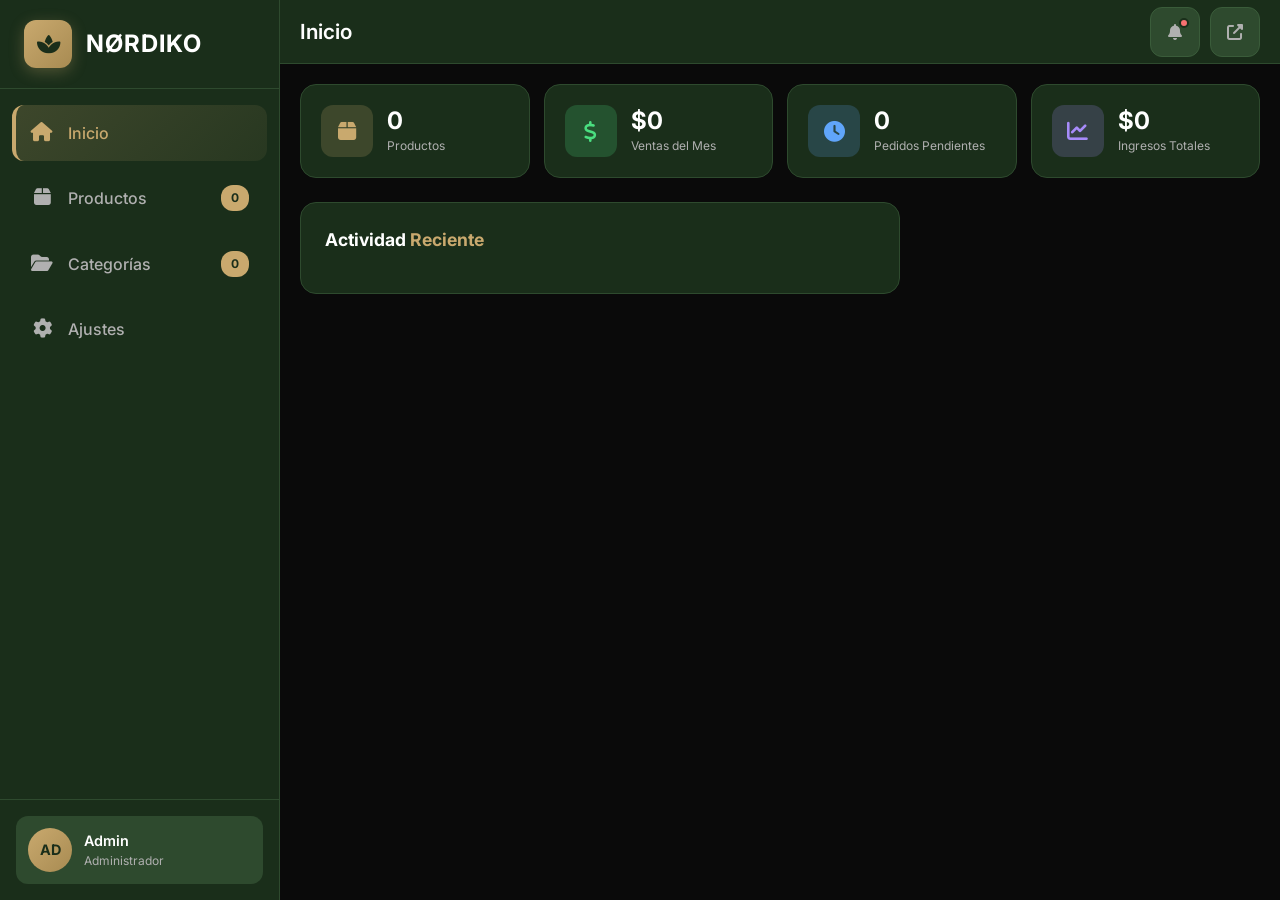
==== admin/index.html @ 91f98d6c "11 mejoras en temas: HSL inteligente, guardado automático, preview corregido, transiciones suaves" ====
<!DOCTYPE html>
<html lang="es">
<head>
    <meta charset="UTF-8">
    <meta name="viewport" content="width=device-width, initial-scale=1.0, viewport-fit=cover">
    <title>Panel de Administración | NØRDIKO</title>
    <meta name="robots" content="noindex, nofollow">
    <meta name="description" content="Panel de administración de NØRDIKO - Gestión de productos, pedidos y configuración de la tienda.">

    <!-- Font Awesome 6 -->
    <link rel="stylesheet" href="https://cdnjs.cloudflare.com/ajax/libs/font-awesome/6.5.1/css/all.min.css">

    <!-- Google Fonts: Inter (UI) -->
    <link rel="preconnect" href="https://fonts.googleapis.com">
    <link rel="preconnect" href="https://fonts.gstatic.com" crossorigin>
    <link href="https://fonts.googleapis.com/css2?family=Inter:wght@400;500;600;700;800&display=swap" rel="stylesheet">

    <style>
        /* ===== VARIABLES DE TEMA ===== */
        :root {
            --verde-oscuro: #1a2e1a;
            --verde-1: #243824;
            --verde-2: #2e4a2e;
            --verde-3: #3a5c3a;
            --dorado: #c9a96e;
            --dorado-claro: #e0c896;
            --dorado-oscuro: #a88b52;
            --negro: #0a0a0a;
            --gris-1: #1a1a1a;
            --gris-2: #2a2a2a;
            --gris-3: #3a3a3a;
            --blanco: #ffffff;
            --gris-texto: #b0b0b0;
            --gris-borde: #3a3a3a;
            --exito: #4ade80;
            --error: #f87171;
            --advertencia: #fbbf24;
            --rojo-peligro: #dc2626;
            --rojo-peligro-hover: #b91c1c;
            --sidebar-width: 280px;
            --header-height: 64px;
            --min-touch: 50px;
            --radius: 12px;
            --radius-lg: 16px;
        }

        /* ===== RESET Y BASE ===== */
        *, *::before, *::after {
            margin: 0;
            padding: 0;
            box-sizing: border-box;
        }

        html {
            scroll-behavior: smooth;
            -webkit-text-size-adjust: 100%;
        }

        body {
            font-family: 'Inter', -apple-system, BlinkMacSystemFont, sans-serif;
            background-color: var(--negro);
            color: var(--blanco);
            line-height: 1.5;
            overflow-x: hidden;
            min-height: 100vh;
            -webkit-font-smoothing: antialiased;
        }

        a {
            color: inherit;
            text-decoration: none;
        }

        button {
            cursor: pointer;
            border: none;
            outline: none;
            font-family: inherit;
            -webkit-tap-highlight-color: transparent;
        }

        input, select, textarea {
            font-family: inherit;
            outline: none;
            -webkit-tap-highlight-color: transparent;
        }

        img {
            max-width: 100%;
            display: block;
        }

        ::-webkit-scrollbar {
            width: 6px;
        }

        ::-webkit-scrollbar-track {
            background: var(--gris-1);
        }

        ::-webkit-scrollbar-thumb {
            background: var(--gris-3);
            border-radius: 3px;
        }

        /* ===== LAYOUT PRINCIPAL ===== */
        .app-container {
            display: flex;
            min-height: 100vh;
        }

        /* ===== SIDEBAR / MENÚ LATERAL ===== */
        .sidebar {
            width: var(--sidebar-width);
            background: var(--verde-oscuro);
            border-right: 1px solid var(--verde-2);
            position: fixed;
            top: 0;
            left: 0;
            height: 100vh;
            z-index: 1000;
            display: flex;
            flex-direction: column;
            transition: transform 0.3s cubic-bezier(0.4, 0, 0.2, 1);
            overflow-y: auto;
        }

        /* Logo */
        .sidebar-logo {
            padding: 20px 24px;
            border-bottom: 1px solid var(--verde-2);
            display: flex;
            align-items: center;
            gap: 14px;
            min-height: 72px;
        }

        .logo-icon {
            width: 48px;
            height: 48px;
            background: linear-gradient(135deg, var(--dorado), var(--dorado-oscuro));
            border-radius: 12px;
            display: flex;
            align-items: center;
            justify-content: center;
            flex-shrink: 0;
            box-shadow: 0 4px 15px rgba(201, 169, 110, 0.3);
        }

        .logo-icon i {
            font-size: 1.3rem;
            color: var(--verde-oscuro);
        }

        .logo-text {
            font-size: 1.5rem;
            font-weight: 700;
            color: var(--blanco);
            letter-spacing: 1px;
        }

        .logo-text span {
            color: var(--dorado);
        }

        /* Navegación */
        .sidebar-nav {
            flex: 1;
            padding: 16px 12px;
        }

        .nav-item {
            display: flex;
            align-items: center;
            gap: 14px;
            padding: 16px 18px;
            border-radius: var(--radius);
            cursor: pointer;
            transition: all 0.2s ease;
            margin-bottom: 8px;
            color: var(--gris-texto);
            font-size: 1rem;
            font-weight: 500;
            min-height: var(--min-touch);
        }

        .nav-item i {
            width: 24px;
            text-align: center;
            font-size: 1.2rem;
            transition: color 0.2s ease;
        }

        .nav-item:hover {
            background: var(--verde-2);
            color: var(--blanco);
        }

        .nav-item.active {
            background: linear-gradient(135deg, rgba(201, 169, 110, 0.2), rgba(201, 169, 110, 0.08));
            color: var(--dorado);
            border-left: 4px solid var(--dorado);
            padding-left: 14px;
        }

        .nav-item.active i {
            color: var(--dorado);
        }

        /* Badge en nav */
        .nav-badge {
            margin-left: auto;
            background: var(--dorado);
            color: var(--verde-oscuro);
            font-size: 0.75rem;
            font-weight: 700;
            padding: 4px 10px;
            border-radius: 12px;
            min-width: 24px;
            text-align: center;
        }

        /* Footer sidebar */
        .sidebar-footer {
            padding: 16px;
            border-top: 1px solid var(--verde-2);
        }

        .user-info {
            display: flex;
            align-items: center;
            gap: 12px;
            padding: 12px;
            border-radius: var(--radius);
            background: var(--verde-2);
        }

        .user-avatar {
            width: 44px;
            height: 44px;
            border-radius: 50%;
            background: linear-gradient(135deg, var(--dorado), var(--dorado-oscuro));
            display: flex;
            align-items: center;
            justify-content: center;
            font-weight: 700;
            color: var(--verde-oscuro);
            font-size: 0.9rem;
            flex-shrink: 0;
        }

        .user-name {
            font-size: 0.9rem;
            font-weight: 600;
            color: var(--blanco);
        }

        .user-role {
            font-size: 0.75rem;
            color: var(--gris-texto);
        }

        /* ===== CONTENIDO PRINCIPAL ===== */
        .main-content {
            flex: 1;
            margin-left: var(--sidebar-width);
            transition: margin-left 0.3s ease;
            min-height: 100vh;
            display: flex;
            flex-direction: column;
        }

        /* ===== HEADER SUPERIOR ===== */
        .top-header {
            background: var(--verde-oscuro);
            border-bottom: 1px solid var(--verde-2);
            padding: 0 20px;
            display: flex;
            align-items: center;
            justify-content: space-between;
            position: sticky;
            top: 0;
            z-index: 100;
            height: var(--header-height);
        }

        .header-left {
            display: flex;
            align-items: center;
            gap: 14px;
        }

        .mobile-menu-btn {
            display: none;
            background: var(--verde-2);
            border: 1px solid var(--verde-3);
            color: var(--blanco);
            width: var(--min-touch);
            height: var(--min-touch);
            border-radius: var(--radius);
            align-items: center;
            justify-content: center;
            cursor: pointer;
            transition: all 0.2s ease;
            font-size: 1.1rem;
        }

        .mobile-menu-btn:active {
            background: var(--dorado);
            color: var(--verde-oscuro);
        }

        .page-title {
            font-size: 1.3rem;
            font-weight: 600;
            color: var(--blanco);
        }

        .page-title span {
            color: var(--dorado);
        }

        .header-right {
            display: flex;
            align-items: center;
            gap: 10px;
        }

        .header-btn {
            width: var(--min-touch);
            height: var(--min-touch);
            border-radius: var(--radius);
            background: var(--verde-2);
            border: 1px solid var(--verde-3);
            color: var(--gris-texto);
            display: flex;
            align-items: center;
            justify-content: center;
            cursor: pointer;
            transition: all 0.2s ease;
            position: relative;
            font-size: 1rem;
        }

        .header-btn:active {
            background: var(--dorado);
            color: var(--verde-oscuro);
        }

        .header-btn .notification-dot {
            position: absolute;
            top: 10px;
            right: 10px;
            width: 10px;
            height: 10px;
            background: var(--error);
            border-radius: 50%;
            border: 2px solid var(--verde-oscuro);
        }

        /* ===== ÁREA DE CONTENIDO ===== */
        .content-area {
            padding: 20px;
            flex: 1;
        }

        .section-content {
            display: none;
        }

        .section-content.active {
            display: block;
            animation: fadeIn 0.3s ease;
        }

        @keyframes fadeIn {
            from { opacity: 0; transform: translateY(8px); }
            to { opacity: 1; transform: translateY(0); }
        }

        /* ===== STAT CARDS (DASHBOARD) ===== */
        .stats-grid {
            display: grid;
            grid-template-columns: repeat(auto-fit, minmax(160px, 1fr));
            gap: 14px;
            margin-bottom: 24px;
        }

        .stat-card {
            background: var(--verde-oscuro);
            border: 1px solid var(--verde-2);
            border-radius: var(--radius-lg);
            padding: 20px;
            display: flex;
            align-items: center;
            gap: 14px;
            transition: all 0.3s ease;
        }

        .stat-card:active {
            transform: scale(0.98);
        }

        .stat-icon {
            width: 52px;
            height: 52px;
            border-radius: var(--radius);
            display: flex;
            align-items: center;
            justify-content: center;
            font-size: 1.3rem;
            flex-shrink: 0;
        }

        .stat-icon.gold {
            background: rgba(201, 169, 110, 0.2);
            color: var(--dorado);
        }

        .stat-icon.green {
            background: rgba(74, 222, 128, 0.2);
            color: var(--exito);
        }

        .stat-icon.blue {
            background: rgba(96, 165, 250, 0.2);
            color: #60a5fa;
        }

        .stat-icon.purple {
            background: rgba(167, 139, 250, 0.2);
            color: #a78bfa;
        }

        .stat-info h3 {
            font-size: 1.5rem;
            font-weight: 700;
            color: var(--blanco);
            line-height: 1.2;
        }

        .stat-info p {
            font-size: 0.75rem;
            color: var(--gris-texto);
            margin-top: 2px;
        }

        /* ===== PANEL HEADER ===== */
        .panel-header {
            display: flex;
            align-items: center;
            justify-content: space-between;
            margin-bottom: 20px;
            flex-wrap: wrap;
            gap: 14px;
        }

        .panel-title {
            font-size: 1.3rem;
            font-weight: 600;
        }

        .panel-title span {
            color: var(--dorado);
        }

        .panel-subtitle {
            color: var(--gris-texto);
            font-size: 0.85rem;
            margin-top: 2px;
        }

        /* ===== BOTONES GRANDES ===== */
        .btn {
            display: inline-flex;
            align-items: center;
            justify-content: center;
            gap: 10px;
            padding: 14px 24px;
            border-radius: var(--radius);
            font-size: 1rem;
            font-weight: 600;
            transition: all 0.2s ease;
            cursor: pointer;
            border: 2px solid transparent;
            min-height: var(--min-touch);
            -webkit-tap-highlight-color: transparent;
        }

        .btn:active {
            transform: scale(0.97);
        }

        .btn-primary {
            background: linear-gradient(135deg, var(--dorado), var(--dorado-oscuro));
            color: var(--verde-oscuro);
        }

        .btn-primary:active {
            box-shadow: 0 4px 15px rgba(201, 169, 110, 0.4);
        }

        .btn-secondary {
            background: var(--verde-2);
            color: var(--blanco);
            border-color: var(--verde-3);
        }

        .btn-secondary:active {
            background: var(--verde-3);
        }

        .btn-danger {
            background: var(--rojo-peligro);
            color: var(--blanco);
        }

        .btn-danger:active {
            background: var(--rojo-peligro-hover);
        }

        .btn-outline {
            background: transparent;
            color: var(--dorado);
            border-color: var(--dorado);
        }

        .btn-outline:active {
            background: rgba(201, 169, 110, 0.1);
        }

        .btn-lg {
            padding: 16px 28px;
            font-size: 1.1rem;
            min-height: 56px;
        }

        .btn-block {
            width: 100%;
        }

        .btn-sm {
            padding: 10px 16px;
            font-size: 0.85rem;
            min-height: 40px;
        }

        /* ===== BUSCADOR ===== */
        .search-box {
            position: relative;
            margin-bottom: 16px;
        }

        .search-box i {
            position: absolute;
            left: 16px;
            top: 50%;
            transform: translateY(-50%);
            color: var(--gris-texto);
            font-size: 1rem;
        }

        .search-box input {
            width: 100%;
            padding: 14px 16px 14px 48px;
            background: var(--verde-oscuro);
            border: 2px solid var(--verde-2);
            border-radius: var(--radius);
            color: var(--blanco);
            font-size: 1rem;
            transition: all 0.2s ease;
            min-height: var(--min-touch);
        }

        .search-box input::placeholder {
            color: var(--gris-texto);
        }

        .search-box input:focus {
            border-color: var(--dorado);
            box-shadow: 0 0 0 3px rgba(201, 169, 110, 0.15);
        }

        /* ===== LISTA DE PRODUCTOS (VERTICAL) ===== */
        .productos-lista {
            display: flex;
            flex-direction: column;
            gap: 14px;
        }

        .producto-card {
            background: var(--verde-oscuro);
            border: 1px solid var(--verde-2);
            border-radius: var(--radius-lg);
            padding: 16px;
            display: flex;
            gap: 14px;
            align-items: center;
            transition: all 0.2s ease;
            cursor: pointer;
        }

        .producto-card:active {
            transform: scale(0.98);
            border-color: var(--dorado);
        }

        .producto-foto {
            width: 80px;
            height: 80px;
            border-radius: var(--radius);
            background: var(--verde-2);
            display: flex;
            align-items: center;
            justify-content: center;
            font-size: 2rem;
            flex-shrink: 0;
            overflow: hidden;
        }

        .producto-foto img {
            width: 100%;
            height: 100%;
            object-fit: cover;
        }

        .producto-info {
            flex: 1;
            min-width: 0;
        }

        .producto-nombre {
            font-weight: 600;
            color: var(--blanco);
            font-size: 1rem;
            white-space: nowrap;
            overflow: hidden;
            text-overflow: ellipsis;
        }

        .producto-categoria {
            font-size: 0.8rem;
            color: var(--gris-texto);
            margin-top: 2px;
        }

        .producto-precio {
            font-weight: 700;
            color: var(--dorado);
            font-size: 1.1rem;
            margin-top: 4px;
        }

        .producto-precio-anterior {
            text-decoration: line-through;
            color: var(--gris-texto);
            font-size: 0.8rem;
            margin-left: 6px;
        }

        .producto-acciones {
            display: flex;
            flex-direction: column;
            gap: 8px;
        }

        .producto-btn {
            width: var(--min-touch);
            height: var(--min-touch);
            border-radius: var(--radius);
            display: flex;
            align-items: center;
            justify-content: center;
            cursor: pointer;
            transition: all 0.2s ease;
            font-size: 1rem;
            border: none;
        }

        .producto-btn.edit {
            background: rgba(96, 165, 250, 0.15);
            color: #60a5fa;
        }

        .producto-btn.edit:active {
            background: #60a5fa;
            color: var(--verde-oscuro);
        }

        .producto-btn.delete {
            background: rgba(248, 113, 113, 0.15);
            color: var(--error);
        }

        .producto-btn.delete:active {
            background: var(--error);
            color: var(--blanco);
        }

        /* ===== LISTA DE PEDIDOS ===== */
        .pedidos-lista {
            display: flex;
            flex-direction: column;
            gap: 12px;
        }

        .pedido-card {
            background: var(--verde-oscuro);
            border: 1px solid var(--verde-2);
            border-radius: var(--radius-lg);
            padding: 16px;
            display: flex;
            align-items: center;
            gap: 14px;
        }

        .pedido-icono {
            width: 52px;
            height: 52px;
            border-radius: var(--radius);
            background: rgba(201, 169, 110, 0.15);
            color: var(--dorado);
            display: flex;
            align-items: center;
            justify-content: center;
            font-size: 1.3rem;
            flex-shrink: 0;
        }

        .pedido-info {
            flex: 1;
            min-width: 0;
        }

        .pedido-numero {
            font-weight: 600;
            color: var(--blanco);
            font-size: 1rem;
        }

        .pedido-cliente {
            font-size: 0.85rem;
            color: var(--gris-texto);
            margin-top: 2px;
        }

        .pedido-fecha {
            font-size: 0.75rem;
            color: var(--gris-texto);
            margin-top: 2px;
        }

        .pedido-total {
            font-weight: 700;
            color: var(--dorado);
            font-size: 1.1rem;
        }

        .pedido-estado {
            display: inline-flex;
            align-items: center;
            gap: 6px;
            padding: 6px 12px;
            border-radius: 20px;
            font-size: 0.75rem;
            font-weight: 600;
            margin-top: 6px;
        }

        .pedido-estado::before {
            content: '';
            width: 8px;
            height: 8px;
            border-radius: 50%;
            background: currentColor;
        }

        .estado-completado {
            background: rgba(74, 222, 128, 0.15);
            color: var(--exito);
        }

        .estado-pendiente {
            background: rgba(251, 191, 36, 0.15);
            color: var(--advertencia);
        }

        .estado-enviado {
            background: rgba(96, 165, 250, 0.15);
            color: #60a5fa;
        }

        .estado-cancelado {
            background: rgba(248, 113, 113, 0.15);
            color: var(--error);
        }

        /* ===== MODAL ===== */
        .modal-overlay {
            position: fixed;
            top: 0;
            left: 0;
            width: 100%;
            height: 100%;
            background: rgba(0, 0, 0, 0.8);
            backdrop-filter: blur(4px);
            z-index: 2000;
            display: flex;
            align-items: flex-end;
            justify-content: center;
            opacity: 0;
            visibility: hidden;
            transition: all 0.3s ease;
        }

        .modal-overlay.active {
            opacity: 1;
            visibility: visible;
        }

        .modal {
            background: var(--verde-oscuro);
            border: 1px solid var(--verde-2);
            border-radius: var(--radius-lg) var(--radius-lg) 0 0;
            width: 100%;
            max-width: 600px;
            max-height: 90vh;
            overflow-y: auto;
            transform: translateY(100%);
            transition: all 0.3s cubic-bezier(0.4, 0, 0.2, 1);
            box-shadow: 0 -10px 40px rgba(0, 0, 0, 0.5);
        }

        .modal-overlay.active .modal {
            transform: translateY(0);
        }

        .modal-header {
            display: flex;
            align-items: center;
            justify-content: space-between;
            padding: 20px 20px 0;
            position: sticky;
            top: 0;
            background: var(--verde-oscuro);
            z-index: 10;
        }

        .modal-title {
            font-size: 1.2rem;
            font-weight: 600;
        }

        .modal-title span {
            color: var(--dorado);
        }

        .modal-close {
            width: var(--min-touch);
            height: var(--min-touch);
            border-radius: var(--radius);
            background: var(--verde-2);
            border: 1px solid var(--verde-3);
            color: var(--gris-texto);
            display: flex;
            align-items: center;
            justify-content: center;
            cursor: pointer;
            transition: all 0.2s ease;
            font-size: 1rem;
        }

        .modal-close:active {
            background: var(--error);
            color: var(--blanco);
        }

        .modal-body {
            padding: 20px;
        }

        /* ===== FORMULARIOS ===== */
        .form-group {
            display: flex;
            flex-direction: column;
            gap: 8px;
            margin-bottom: 18px;
        }

        .form-label {
            font-size: 0.9rem;
            font-weight: 600;
            color: var(--blanco);
        }

        .form-label .required {
            color: var(--error);
        }

        .form-input,
        .form-select,
        .form-textarea {
            padding: 14px 16px;
            background: var(--verde-2);
            border: 2px solid var(--verde-3);
            border-radius: var(--radius);
            color: var(--blanco);
            font-size: 1rem;
            transition: all 0.2s ease;
            width: 100%;
            min-height: var(--min-touch);
        }

        .form-input:focus,
        .form-select:focus,
        .form-textarea:focus {
            border-color: var(--dorado);
            box-shadow: 0 0 0 3px rgba(201, 169, 110, 0.15);
        }

        .form-input::placeholder,
        .form-textarea::placeholder {
            color: var(--gris-texto);
        }

        .form-textarea {
            resize: vertical;
            min-height: 100px;
        }

        .form-select {
            cursor: pointer;
            appearance: none;
            background-image: url("data:image/svg+xml,%3Csvg xmlns='http://www.w3.org/2000/svg' width='16' height='16' viewBox='0 0 16 16'%3E%3Cpath fill='%23b0b0b0' d='M8 11L3 6h10z'/%3E%3C/svg%3E");
            background-repeat: no-repeat;
            background-position: right 16px center;
            padding-right: 48px;
        }

        .form-select option {
            background: var(--verde-oscuro);
            color: var(--blanco);
        }

        .form-hint {
            font-size: 0.8rem;
            color: var(--gris-texto);
        }

        .modal-footer {
            display: flex;
            flex-direction: column;
            gap: 10px;
            padding: 0 20px 20px;
        }

        /* ===== TOAST NOTIFICATIONS ===== */
        .toast-container {
            position: fixed;
            top: 80px;
            left: 16px;
            right: 16px;
            z-index: 3000;
            display: flex;
            flex-direction: column;
            gap: 10px;
            pointer-events: none;
        }

        .toast {
            background: var(--verde-oscuro);
            border: 1px solid var(--verde-2);
            border-left: 4px solid var(--dorado);
            border-radius: var(--radius);
            padding: 14px 16px;
            display: flex;
            align-items: center;
            gap: 12px;
            box-shadow: 0 10px 40px rgba(0, 0, 0, 0.5);
            transform: translateX(-120%);
            transition: transform 0.4s cubic-bezier(0.4, 0, 0.2, 1);
            pointer-events: auto;
        }

        .toast.show {
            transform: translateX(0);
        }

        .toast.success {
            border-left-color: var(--exito);
        }

        .toast.success .toast-icon {
            color: var(--exito);
        }

        .toast.error {
            border-left-color: var(--error);
        }

        .toast.error .toast-icon {
            color: var(--error);
        }

        .toast-icon {
            font-size: 1.2rem;
            color: var(--dorado);
            flex-shrink: 0;
        }

        .toast-message {
            font-size: 0.9rem;
            color: var(--blanco);
            font-weight: 500;
        }

        /* ===== CONFIRMACIÓN DE ELIMINACIÓN ===== */
        .confirm-overlay {
            position: fixed;
            top: 0;
            left: 0;
            width: 100%;
            height: 100%;
            background: rgba(0, 0, 0, 0.85);
            backdrop-filter: blur(4px);
            z-index: 2500;
            display: flex;
            align-items: center;
            justify-content: center;
            opacity: 0;
            visibility: hidden;
            transition: all 0.3s ease;
            padding: 20px;
        }

        .confirm-overlay.active {
            opacity: 1;
            visibility: visible;
        }

        .confirm-dialog {
            background: var(--verde-oscuro);
            border: 1px solid var(--verde-2);
            border-radius: var(--radius-lg);
            padding: 28px 24px;
            width: 100%;
            max-width: 360px;
            text-align: center;
            transform: scale(0.9);
            transition: all 0.3s cubic-bezier(0.4, 0, 0.2, 1);
        }

        .confirm-overlay.active .confirm-dialog {
            transform: scale(1);
        }

        .confirm-icon {
            width: 72px;
            height: 72px;
            border-radius: 50%;
            background: rgba(248, 113, 113, 0.15);
            color: var(--error);
            display: flex;
            align-items: center;
            justify-content: center;
            font-size: 2rem;
            margin: 0 auto 20px;
        }

        .confirm-title {
            font-size: 1.2rem;
            font-weight: 700;
            color: var(--blanco);
            margin-bottom: 8px;
        }

        .confirm-message {
            font-size: 0.95rem;
            color: var(--gris-texto);
            margin-bottom: 24px;
            line-height: 1.5;
        }

        .confirm-actions {
            display: flex;
            flex-direction: column;
            gap: 10px;
        }

        /* ===== CONFIGURACIÓN ===== */
        .settings-card {
            background: var(--verde-oscuro);
            border: 1px solid var(--verde-2);
            border-radius: var(--radius-lg);
            padding: 24px;
            max-width: 600px;
        }

        /* ===== EMPTY STATE ===== */
        .empty-state {
            text-align: center;
            padding: 60px 20px;
            color: var(--gris-texto);
        }

        .empty-state i {
            font-size: 3.5rem;
            margin-bottom: 16px;
            opacity: 0.4;
        }

        .empty-state p {
            font-size: 1rem;
        }

        /* ===== OVERLAY MOBILE ===== */
        .sidebar-overlay {
            display: none;
            position: fixed;
            top: 0;
            left: 0;
            width: 100%;
            height: 100%;
            background: rgba(0, 0, 0, 0.7);
            z-index: 999;
            opacity: 0;
            transition: opacity 0.3s ease;
        }

        .sidebar-overlay.active {
            opacity: 1;
        }

        /* ===== RESPONSIVE: MÓVIL ===== */
        @media (max-width: 768px) {
            .sidebar {
                transform: translateX(-100%);
                width: var(--sidebar-width) !important;
            }

            .sidebar.mobile-open {
                transform: translateX(0);
            }

            .sidebar-overlay {
                display: block;
                pointer-events: none;
            }

            .sidebar-overlay.active {
                pointer-events: auto;
            }

            .main-content {
                margin-left: 0 !important;
            }

            .mobile-menu-btn {
                display: flex;
            }

            .top-header {
                padding: 0 16px;
            }

            .content-area {
                padding: 16px;
            }

            .page-title {
                font-size: 1.1rem;
            }

            .stats-grid {
                grid-template-columns: 1fr 1fr;
                gap: 10px;
            }

            .stat-card {
                padding: 14px;
            }

            .stat-icon {
                width: 44px;
                height: 44px;
                font-size: 1.1rem;
            }

            .stat-info h3 {
                font-size: 1.2rem;
            }

            .panel-header {
                flex-direction: column;
                align-items: stretch;
            }

            .panel-header .btn {
                width: 100%;
            }

            .producto-card {
                flex-wrap: wrap;
            }

            .producto-acciones {
                flex-direction: row;
                width: 100%;
                justify-content: flex-end;
            }

            .toast-container {
                left: 12px;
                right: 12px;
            }
        }

        @media (max-width: 480px) {
            .stats-grid {
                grid-template-columns: 1fr;
            }

            .header-right .header-btn:not(:last-child) {
                display: none;
            }

            .producto-foto {
                width: 64px;
                height: 64px;
                font-size: 1.5rem;
            }
        }

        /* ===== ANIMACIONES ===== */
        @keyframes pulse {
            0%, 100% { transform: scale(1); }
            50% { transform: scale(1.05); }
        }

        .pulse {
            animation: pulse 0.3s ease;
        }

        /* ===== UTILIDADES ===== */
        .text-center { text-align: center; }
        .mt-1 { margin-top: 8px; }
        .mt-2 { margin-top: 16px; }
        .mt-3 { margin-top: 24px; }
        .mb-1 { margin-bottom: 8px; }
        .mb-2 { margin-bottom: 16px; }
        .mb-3 { margin-bottom: 24px; }

        /* ===== ZONA DE FOTO ===== */
        .foto-upload-zone {
            display: flex;
            flex-direction: column;
            align-items: center;
            gap: 12px;
            padding: 20px;
            background: var(--verde-2);
            border: 2px dashed var(--verde-3);
            border-radius: var(--radius);
            cursor: pointer;
            transition: all 0.2s ease;
            text-align: center;
        }

        .foto-upload-zone:active {
            border-color: var(--dorado);
            background: rgba(201, 169, 110, 0.1);
        }

        .foto-upload-zone i {
            font-size: 2.5rem;
            color: var(--dorado);
        }

        .foto-upload-zone p {
            font-size: 0.9rem;
            color: var(--gris-texto);
        }

        .foto-preview-container {
            position: relative;
            width: 120px;
            height: 120px;
            margin: 0 auto;
        }

        .foto-preview {
            width: 120px;
            height: 120px;
            border-radius: var(--radius);
            object-fit: cover;
            border: 3px solid var(--dorado);
        }

        .foto-remove-btn {
            position: absolute;
            top: -10px;
            right: -10px;
            width: 32px;
            height: 32px;
            border-radius: 50%;
            background: var(--error);
            color: var(--blanco);
            display: flex;
            align-items: center;
            justify-content: center;
            cursor: pointer;
            font-size: 0.9rem;
            border: 2px solid var(--verde-oscuro);
        }

        .foto-remove-btn:active {
            background: var(--rojo-peligro-hover);
        }

        /* ===== SISTEMA DE TEMAS ===== */
        .temas-section {
            margin-top: 24px;
        }

        .temas-grid {
            display: grid;
            grid-template-columns: repeat(auto-fill, minmax(140px, 1fr));
            gap: 12px;
            margin-bottom: 20px;
        }

        .tema-card {
            position: relative;
            border-radius: var(--radius-lg);
            padding: 16px 12px;
            cursor: pointer;
            transition: all 0.25s ease;
            border: 3px solid transparent;
            text-align: center;
            min-height: 120px;
            display: flex;
            flex-direction: column;
            align-items: center;
            justify-content: center;
            gap: 8px;
        }

        .tema-card:hover {
            transform: translateY(-3px);
        }

        .tema-card.active {
            border-color: var(--dorado);
            box-shadow: 0 0 0 3px rgba(201, 169, 110, 0.2);
        }

        .tema-card.active::after {
            content: '\f00c';
            font-family: 'Font Awesome 6 Free';
            font-weight: 900;
            position: absolute;
            top: 8px;
            right: 8px;
            width: 24px;
            height: 24px;
            background: var(--dorado);
            color: var(--verde-oscuro);
            border-radius: 50%;
            display: flex;
            align-items: center;
            justify-content: center;
            font-size: 0.7rem;
        }

        .tema-preview {
            width: 100%;
            height: 50px;
            border-radius: var(--radius);
            display: flex;
            overflow: hidden;
            margin-bottom: 4px;
        }

        .tema-preview-color {
            flex: 1;
        }

        .tema-nombre {
            font-size: 0.85rem;
            font-weight: 600;
            color: var(--blanco);
        }

        .tema-card[data-tema="bosque"] {
            background: linear-gradient(135deg, #1a2e1a, #243824);
        }

        .tema-card[data-tema="cafe"] {
            background: linear-gradient(135deg, #3e2723, #5d4037);
        }

        .tema-card[data-tema="noche"] {
            background: linear-gradient(135deg, #0a0a0a, #1a1a2e);
        }

        .tema-card[data-tema="tierra"] {
            background: linear-gradient(135deg, #2d1f1a, #4a2c1a);
        }

        .tema-card[data-tema="personalizado"] {
            background: linear-gradient(135deg, #2a2a2a, #3a3a3a);
        }

        .tema-preview-bosque {
            background: linear-gradient(90deg, #1a2e1a 0%, #243824 33%, #c9a96e 66%, #e0c896 100%);
        }

        .tema-preview-cafe {
            background: linear-gradient(90deg, #3e2723 0%, #5d4037 33%, #d4a574 66%, #f5f0e8 100%);
        }

        .tema-preview-noche {
            background: linear-gradient(90deg, #0a0a0a 0%, #1a1a1a 33%, #c0c0c0 66%, #e8e8e8 100%);
        }

        .tema-preview-tierra {
            background: linear-gradient(90deg, #2d1f1a 0%, #4a2c1a 33%, #c2410c 66%, #f59e0b 100%);
        }

        .tema-preview-personalizado {
            background: linear-gradient(90deg, var(--custom-primario, #2a2a2a) 0%, var(--custom-fondo, #3a3a3a) 33%, var(--custom-acento, #c9a96e) 66%, var(--custom-texto, #ffffff) 100%);
        }

        /* Pickers de color personalizado */
        .custom-colors-panel {
            background: var(--verde-2);
            border: 2px solid var(--verde-3);
            border-radius: var(--radius-lg);
            padding: 20px;
            margin-top: 16px;
            display: none;
        }

        .custom-colors-panel.visible {
            display: block;
            animation: fadeIn 0.3s ease;
        }

        .custom-colors-title {
            font-size: 1rem;
            font-weight: 600;
            color: var(--blanco);
            margin-bottom: 16px;
        }

        .custom-colors-title span {
            color: var(--dorado);
        }

        .color-pickers-grid {
            display: grid;
            grid-template-columns: repeat(auto-fill, minmax(200px, 1fr));
            gap: 16px;
        }

        .color-picker-item {
            display: flex;
            flex-direction: column;
            gap: 8px;
        }

        .color-picker-label {
            font-size: 0.85rem;
            font-weight: 600;
            color: var(--blanco);
            display: flex;
            align-items: center;
            gap: 8px;
        }

        .color-picker-wrapper {
            display: flex;
            align-items: center;
            gap: 10px;
            background: var(--verde-oscuro);
            border: 2px solid var(--verde-3);
            border-radius: var(--radius);
            padding: 8px 12px;
            min-height: var(--min-touch);
            transition: border-color 0.2s ease;
        }

        .color-picker-wrapper:focus-within {
            border-color: var(--dorado);
        }

        .color-picker-wrapper input[type="color"] {
            width: 40px;
            height: 40px;
            border: none;
            border-radius: var(--radius);
            cursor: pointer;
            background: transparent;
            padding: 0;
            -webkit-appearance: none;
            appearance: none;
        }

        .color-picker-wrapper input[type="color"]::-webkit-color-swatch-wrapper {
            padding: 0;
        }

        .color-picker-wrapper input[type="color"]::-webkit-color-swatch {
            border: 2px solid rgba(255, 255, 255, 0.2);
            border-radius: 8px;
        }

        .color-picker-wrapper input[type="color"]::-moz-color-swatch {
            border: 2px solid rgba(255, 255, 255, 0.2);
            border-radius: 8px;
        }

        .color-hex-value {
            font-size: 0.85rem;
            color: var(--gris-texto);
            font-family: 'Courier New', monospace;
            text-transform: uppercase;
        }

        .tema-actions {
            display: flex;
            gap: 10px;
            margin-top: 16px;
            flex-wrap: wrap;
        }

        .tema-actions .btn {
            flex: 1;
            min-width: 140px;
        }

        /* Preview en tiempo real - Simulación de la tienda */
        .tema-preview-banner {
            background: var(--verde-2);
            border: 2px solid var(--verde-3);
            border-radius: var(--radius-lg);
            padding: 16px;
            margin-top: 16px;
        }

        .tema-preview-banner h4 {
            font-size: 0.9rem;
            font-weight: 600;
            color: var(--blanco);
            margin-bottom: 12px;
        }

        .tema-preview-banner h4 span {
            color: var(--dorado);
        }

        /* Miniatura de la tienda */
        .preview-mini {
            display: flex;
            gap: 8px;
            align-items: center;
            margin-bottom: 12px;
        }

        .preview-mini-card {
            flex: 1;
            background: var(--preview-fondo, var(--verde-oscuro));
            border: 1px solid var(--preview-borde, var(--verde-2));
            border-radius: var(--radius);
            padding: 12px;
            text-align: center;
        }

        .preview-mini-card .preview-dot {
            width: 30px;
            height: 30px;
            border-radius: 50%;
            background: var(--preview-acento, var(--dorado));
            margin: 0 auto 8px;
        }

        .preview-mini-card .preview-text {
            font-size: 0.7rem;
            color: var(--preview-texto, var(--blanco));
        }

        .preview-mini-btn {
            background: var(--preview-primario, var(--dorado));
            color: var(--preview-primario-texto, var(--verde-oscuro));
            border: none;
            border-radius: var(--radius);
            padding: 10px 16px;
            font-size: 0.75rem;
            font-weight: 600;
            cursor: pointer;
        }

        /* ===== VISTA PREVIA REALISTA DE LA TIENDA ===== */
        .preview-store {
            background: var(--preview-fondo, #0a0a0a);
            border: 2px solid var(--preview-borde, #3a3a3a);
            border-radius: var(--radius-lg);
            overflow: hidden;
            margin-top: 12px;
        }

        /* Header de la tienda en preview */
        .preview-store-header {
            background: var(--preview-primario, #1a2e1a);
            padding: 10px 14px;
            display: flex;
            align-items: center;
            justify-content: space-between;
            border-bottom: 1px solid var(--preview-borde, #3a3a3a);
        }

        .preview-store-logo {
            display: flex;
            align-items: center;
            gap: 8px;
            color: var(--preview-texto, #ffffff);
            font-weight: 700;
            font-size: 0.85rem;
        }

        .preview-store-logo i {
            color: var(--preview-acento, #c9a96e);
            font-size: 1rem;
        }

        .preview-store-nav {
            display: flex;
            gap: 12px;
        }

        .preview-store-nav span {
            font-size: 0.7rem;
            color: var(--preview-texto-claro, #b0b0b0);
        }

        /* Preview grande usa las mismas variables */
        .preview-store-large .preview-store-nav span {
            color: var(--preview-texto-claro, #b0b0b0);
        }

        /* Hero de la tienda en preview */
        .preview-store-hero {
            background: linear-gradient(135deg, var(--preview-primario, #1a2e1a) 0%, var(--preview-fondo, #0a0a0a) 100%);
            padding: 24px 16px;
            text-align: center;
            border-bottom: 1px solid var(--preview-borde, #3a3a3a);
        }

        .preview-store-hero h3 {
            font-size: 1.1rem;
            font-weight: 700;
            color: var(--preview-texto, #ffffff);
            margin-bottom: 6px;
        }

        .preview-store-hero h3 span {
            color: var(--preview-acento, #c9a96e);
        }

        .preview-store-hero p {
            font-size: 0.75rem;
            color: var(--preview-texto-claro, #b0b0b0);
            margin-bottom: 12px;
        }

        .preview-store-hero-btn {
            display: inline-block;
            background: var(--preview-acento, #c9a96e);
            color: var(--preview-primario, #1a2e1a);
            padding: 8px 16px;
            border-radius: 8px;
            font-size: 0.75rem;
            font-weight: 600;
        }

        /* Productos en preview */
        .preview-store-products {
            padding: 14px;
            display: grid;
            grid-template-columns: repeat(3, 1fr);
            gap: 10px;
        }

        .preview-product-card {
            background: var(--preview-fondo-card, #1c1916);
            border: 1px solid var(--preview-borde, #3a3a3a);
            border-radius: 10px;
            padding: 10px;
            text-align: center;
        }

        .preview-product-img {
            width: 100%;
            aspect-ratio: 1;
            background: var(--preview-primario, #1a2e1a);
            border-radius: 8px;
            display: flex;
            align-items: center;
            justify-content: center;
            font-size: 1.5rem;
            margin-bottom: 8px;
        }

        .preview-product-name {
            font-size: 0.7rem;
            font-weight: 600;
            color: var(--preview-texto, #ffffff);
            margin-bottom: 4px;
            white-space: nowrap;
            overflow: hidden;
            text-overflow: ellipsis;
        }

        .preview-product-price {
            font-size: 0.75rem;
            font-weight: 700;
            color: var(--preview-acento, #c9a96e);
        }

        /* Footer en preview */
        .preview-store-footer {
            background: var(--preview-primario, #1a2e1a);
            padding: 14px;
            text-align: center;
            border-top: 1px solid var(--preview-borde, #3a3a3a);
        }

        .preview-store-footer .preview-social {
            display: flex;
            justify-content: center;
            gap: 12px;
            margin-bottom: 8px;
        }

        .preview-store-footer .preview-social span {
            width: 28px;
            height: 28px;
            border-radius: 50%;
            background: var(--preview-acento, #c9a96e);
            color: var(--preview-primario, #1a2e1a);
            display: flex;
            align-items: center;
            justify-content: center;
            font-size: 0.75rem;
        }

        .preview-store-footer p {
            font-size: 0.65rem;
            color: var(--preview-texto-claro, #b0b0b0);
        }

        /* Botón ver vista previa */
        .btn-ver-preview {
            width: 100%;
            margin-top: 12px;
            background: linear-gradient(135deg, var(--dorado), var(--dorado-oscuro));
            color: var(--verde-oscuro);
            border: none;
            border-radius: var(--radius);
            padding: 14px 20px;
            font-size: 1rem;
            font-weight: 700;
            cursor: pointer;
            display: flex;
            align-items: center;
            justify-content: center;
            gap: 10px;
            min-height: 56px;
            transition: all 0.2s ease;
        }

        .btn-ver-preview:active {
            transform: scale(0.97);
            box-shadow: 0 4px 15px rgba(201, 169, 110, 0.4);
        }

        /* ===== MODAL VISTA PREVIA ===== */
        .preview-modal-overlay {
            position: fixed;
            top: 0;
            left: 0;
            width: 100%;
            height: 100%;
            background: rgba(0, 0, 0, 0.9);
            backdrop-filter: blur(8px);
            z-index: 3000;
            display: flex;
            align-items: center;
            justify-content: center;
            opacity: 0;
            visibility: hidden;
            transition: all 0.3s ease;
            padding: 16px;
        }

        .preview-modal-overlay.active {
            opacity: 1;
            visibility: visible;
        }

        .preview-modal {
            background: var(--verde-oscuro);
            border: 2px solid var(--verde-2);
            border-radius: var(--radius-lg);
            width: 100%;
            max-width: 480px;
            max-height: 90vh;
            overflow-y: auto;
            transform: scale(0.9) translateY(20px);
            transition: all 0.3s cubic-bezier(0.4, 0, 0.2, 1);
        }

        .preview-modal-overlay.active .preview-modal {
            transform: scale(1) translateY(0);
        }

        .preview-modal-header {
            display: flex;
            align-items: center;
            justify-content: space-between;
            padding: 16px 20px;
            border-bottom: 1px solid var(--verde-2);
            position: sticky;
            top: 0;
            background: var(--verde-oscuro);
            z-index: 10;
        }

        .preview-modal-title {
            font-size: 1.1rem;
            font-weight: 600;
            color: var(--blanco);
        }

        .preview-modal-title span {
            color: var(--dorado);
        }

        .preview-modal-close {
            width: 50px;
            height: 50px;
            border-radius: var(--radius);
            background: var(--verde-2);
            border: 1px solid var(--verde-3);
            color: var(--gris-texto);
            display: flex;
            align-items: center;
            justify-content: center;
            cursor: pointer;
            transition: all 0.2s ease;
            font-size: 1.1rem;
        }

        .preview-modal-close:active {
            background: var(--error);
            color: var(--blanco);
        }

        .preview-modal-body {
            padding: 20px;
        }

        /* Preview grande dentro del modal */
        .preview-store-large {
            border-radius: var(--radius-lg);
            overflow: hidden;
            border: 2px solid var(--preview-borde, #3a3a3a);
        }

        .preview-store-large .preview-store-header {
            padding: 14px 18px;
        }

        .preview-store-large .preview-store-logo {
            font-size: 1rem;
        }

        .preview-store-large .preview-store-nav span {
            font-size: 0.8rem;
        }

        .preview-store-large .preview-store-hero {
            padding: 32px 20px;
        }

        .preview-store-large .preview-store-hero h3 {
            font-size: 1.3rem;
            margin-bottom: 8px;
        }

        .preview-store-large .preview-store-hero p {
            font-size: 0.85rem;
            margin-bottom: 16px;
        }

        .preview-store-large .preview-store-hero-btn {
            padding: 10px 20px;
            font-size: 0.85rem;
        }

        .preview-store-large .preview-store-products {
            padding: 18px;
            gap: 12px;
        }

        .preview-store-large .preview-product-card {
            padding: 12px;
        }

        .preview-store-large .preview-product-img {
            font-size: 2rem;
        }

        .preview-store-large .preview-product-name {
            font-size: 0.8rem;
        }

        .preview-store-large .preview-product-price {
            font-size: 0.85rem;
        }

        .preview-store-large .preview-store-footer {
            padding: 18px;
        }

        .preview-store-large .preview-store-footer .preview-social span {
            width: 32px;
            height: 32px;
            font-size: 0.85rem;
        }

        .preview-store-large .preview-store-footer p {
            font-size: 0.75rem;
        }

        @media (max-width: 768px) {
            .preview-store-products {
                grid-template-columns: repeat(3, 1fr);
                gap: 8px;
            }

            .preview-product-img {
                font-size: 1.2rem;
            }

            .preview-modal {
                max-width: 100%;
                max-height: 95vh;
            }
        }

        @media (max-width: 480px) {
            .preview-store-products {
                grid-template-columns: repeat(3, 1fr);
                gap: 6px;
            }

            .preview-product-card {
                padding: 8px;
            }

            .preview-product-img {
                font-size: 1rem;
            }

            .preview-product-name {
                font-size: 0.6rem;
            }

            .preview-product-price {
                font-size: 0.65rem;
            }
        }

        @media (max-width: 768px) {
            .temas-grid {
                grid-template-columns: repeat(2, 1fr);
                gap: 10px;
            }

            .tema-card {
                min-height: 100px;
                padding: 12px 8px;
            }

            .color-pickers-grid {
                grid-template-columns: 1fr;
            }

            .tema-actions {
                flex-direction: column;
            }

            .tema-actions .btn {
                width: 100%;
            }
        }

        @media (max-width: 480px) {
            .temas-grid {
                grid-template-columns: 1fr 1fr;
            }
        }

        /* ===== MEJORAS RESPONSIVAS ADICIONALES ===== */

        /* Sidebar: ancho completo en móvil cuando está abierto */
        @media (max-width: 768px) {
            .sidebar {
                width: 280px !important;
                max-width: 85vw;
            }

            .sidebar-nav {
                padding: 12px 8px;
            }

            .nav-item {
                padding: 14px 16px;
                font-size: 0.95rem;
                min-height: 52px;
            }

            .nav-item i {
                font-size: 1.1rem;
            }

            /* Header: botones más grandes */
            .header-btn {
                width: 48px;
                height: 48px;
                font-size: 1.1rem;
            }

            .mobile-menu-btn {
                width: 48px;
                height: 48px;
                font-size: 1.2rem;
            }

            /* Stats: 2 columnas en móvil */
            .stats-grid {
                grid-template-columns: repeat(2, 1fr);
                gap: 12px;
            }

            .stat-card {
                padding: 16px;
                gap: 12px;
            }

            .stat-icon {
                width: 48px;
                height: 48px;
                font-size: 1.2rem;
            }

            .stat-info h3 {
                font-size: 1.3rem;
            }

            .stat-info p {
                font-size: 0.7rem;
            }

            /* Productos: tarjetas más compactas */
            .producto-card {
                padding: 14px;
                gap: 12px;
            }

            .producto-foto {
                width: 70px;
                height: 70px;
                font-size: 1.8rem;
            }

            .producto-nombre {
                font-size: 0.95rem;
            }

            .producto-categoria {
                font-size: 0.75rem;
            }

            .producto-precio {
                font-size: 1rem;
            }

            .producto-btn {
                width: 48px;
                height: 48px;
                font-size: 1.1rem;
            }

            /* Pedidos: tarjetas más compactas */
            .pedido-card {
                padding: 14px;
                gap: 12px;
            }

            .pedido-icono {
                width: 48px;
                height: 48px;
                font-size: 1.2rem;
            }

            .pedido-numero {
                font-size: 0.95rem;
            }

            .pedido-cliente {
                font-size: 0.8rem;
            }

            .pedido-total {
                font-size: 1rem;
            }

            /* Modal: bottom sheet en móvil */
            .modal-overlay {
                padding: 0;
            }

            .modal {
                max-width: 100%;
                border-radius: 20px 20px 0 0;
                max-height: 95vh;
            }

            .modal-header {
                padding: 18px 16px 0;
            }

            .modal-title {
                font-size: 1.1rem;
            }

            .modal-close {
                width: 48px;
                height: 48px;
                font-size: 1.2rem;
            }

            .modal-body {
                padding: 16px;
            }

            .modal-footer {
                padding: 0 16px 16px;
            }

            /* Formularios: inputs grandes */
            .form-input,
            .form-select,
            .form-textarea {
                padding: 14px 16px;
                font-size: 1rem;
                min-height: 52px;
            }

            .form-label {
                font-size: 0.9rem;
            }

            /* Botones grandes */
            .btn {
                padding: 14px 20px;
                font-size: 0.95rem;
                min-height: 52px;
            }

            .btn-lg {
                padding: 16px 24px;
                font-size: 1rem;
                min-height: 56px;
            }

            /* Toast: más grande */
            .toast {
                padding: 16px 18px;
                font-size: 0.95rem;
            }

            .toast-icon {
                font-size: 1.3rem;
            }

            /* Confirmación: diálogo más grande */
            .confirm-dialog {
                padding: 24px 20px;
                max-width: 340px;
            }

            .confirm-icon {
                width: 64px;
                height: 64px;
                font-size: 1.8rem;
            }

            .confirm-title {
                font-size: 1.1rem;
            }

            .confirm-message {
                font-size: 0.9rem;
            }

            /* Settings: padding reducido */
            .settings-card {
                padding: 20px;
            }

            /* Content area: padding reducido */
            .content-area {
                padding: 14px;
            }

            /* Top header: padding reducido */
            .top-header {
                padding: 0 14px;
            }

            /* Page title: más pequeño */
            .page-title {
                font-size: 1rem;
            }

            /* Panel header: columna en móvil */
            .panel-header {
                flex-direction: column;
                align-items: stretch;
                gap: 12px;
            }

            .panel-title {
                font-size: 1.1rem;
            }

            .panel-subtitle {
                font-size: 0.8rem;
            }

            /* Empty state: más compacto */
            .empty-state {
                padding: 40px 16px;
            }

            .empty-state i {
                font-size: 3rem;
            }

            .empty-state p {
                font-size: 0.9rem;
            }

            /* Foto upload: más compacto */
            .foto-upload-zone {
                padding: 16px;
            }

            .foto-upload-zone i {
                font-size: 2rem;
            }

            .foto-upload-zone p {
                font-size: 0.85rem;
            }

            .foto-preview-container {
                width: 100px;
                height: 100px;
            }

            .foto-preview {
                width: 100px;
                height: 100px;
            }

            .foto-remove-btn {
                width: 36px;
                height: 36px;
                font-size: 1rem;
            }

            /* Temas: grid de 2 columnas */
            .temas-grid {
                grid-template-columns: repeat(2, 1fr);
                gap: 10px;
            }

            .tema-card {
                min-height: 100px;
                padding: 12px 8px;
            }

            .tema-nombre {
                font-size: 0.8rem;
            }

            /* Color pickers: 1 columna */
            .color-pickers-grid {
                grid-template-columns: 1fr;
            }

            .color-picker-wrapper {
                min-height: 52px;
            }

            /* Tema actions: columna */
            .tema-actions {
                flex-direction: column;
            }

            .tema-actions .btn {
                width: 100%;
            }

            /* Preview banner: más compacto */
            .tema-preview-banner {
                padding: 14px;
            }

            .tema-preview-banner h4 {
                font-size: 0.85rem;
            }

            .preview-mini {
                flex-direction: column;
                gap: 8px;
            }

            .preview-mini-card {
                padding: 10px;
            }

            .preview-mini-btn {
                padding: 8px 14px;
                font-size: 0.7rem;
            }
        }

        /* Pantallas muy pequeñas (360px y menos) */
        @media (max-width: 360px) {
            .stats-grid {
                grid-template-columns: 1fr;
            }

            .stat-card {
                flex-direction: row;
                text-align: left;
            }

            .producto-card {
                flex-direction: column;
                align-items: flex-start;
            }

            .producto-foto {
                width: 60px;
                height: 60px;
            }

            .producto-acciones {
                width: 100%;
                justify-content: flex-end;
            }

            .header-right .header-btn:not(:last-child) {
                display: none;
            }

            .page-title {
                font-size: 0.9rem;
            }
        }

        /* Prevenir zoom en inputs */
        input, select, textarea {
            font-size: 16px;
        }

        /* Touch-friendly */
        * {
            -webkit-tap-highlight-color: transparent;
        }

        /* Focus visible para accesibilidad */
        button:focus-visible,
        a:focus-visible,
        input:focus-visible,
        select:focus-visible,
        textarea:focus-visible {
            outline: 3px solid var(--dorado);
            outline-offset: 2px;
        }

        /* ===== SECCIÓN: CATEGORÍAS ===== */
        .categorias-lista {
            display: flex;
            flex-direction: column;
            gap: 14px;
            margin-bottom: 24px;
        }

        .categoria-card {
            background: var(--verde-oscuro);
            border: 1px solid var(--verde-2);
            border-radius: var(--radius-lg);
            padding: 16px;
            display: flex;
            align-items: center;
            gap: 14px;
            transition: all 0.2s ease;
        }

        .categoria-card.inactiva {
            opacity: 0.55;
        }

        .categoria-icono {
            width: 56px;
            height: 56px;
            border-radius: var(--radius);
            background: rgba(201, 169, 110, 0.15);
            color: var(--dorado);
            display: flex;
            align-items: center;
            justify-content: center;
            font-size: 1.4rem;
            flex-shrink: 0;
        }

        .categoria-info {
            flex: 1;
            min-width: 0;
        }

        .categoria-nombre {
            font-weight: 600;
            color: var(--blanco);
            font-size: 1rem;
        }

        .categoria-codigo {
            font-size: 0.8rem;
            color: var(--gris-texto);
            margin-top: 2px;
            font-family: 'Courier New', monospace;
        }

        .categoria-badge {
            display: inline-flex;
            align-items: center;
            gap: 6px;
            padding: 4px 10px;
            border-radius: 20px;
            font-size: 0.7rem;
            font-weight: 700;
            margin-top: 6px;
            text-transform: uppercase;
        }

        .categoria-badge::before {
            content: '';
            width: 7px;
            height: 7px;
            border-radius: 50%;
            background: currentColor;
        }

        .categoria-badge.activa {
            background: rgba(74, 222, 128, 0.15);
            color: var(--exito);
        }

        .categoria-badge.inactiva {
            background: rgba(176, 176, 176, 0.15);
            color: var(--gris-texto);
        }

        .categoria-acciones {
            display: flex;
            flex-direction: column;
            gap: 8px;
        }

        .categoria-btn {
            width: var(--min-touch);
            height: var(--min-touch);
            border-radius: var(--radius);
            display: flex;
            align-items: center;
            justify-content: center;
            cursor: pointer;
            transition: all 0.2s ease;
            font-size: 1rem;
            border: none;
        }

        .categoria-btn.toggle {
            background: rgba(74, 222, 128, 0.15);
            color: var(--exito);
        }

        .categoria-btn.toggle:active {
            background: var(--exito);
            color: var(--verde-oscuro);
        }

        .categoria-btn.edit {
            background: rgba(96, 165, 250, 0.15);
            color: #60a5fa;
        }

        .categoria-btn.edit:active {
            background: #60a5fa;
            color: var(--verde-oscuro);
        }

        .categoria-btn.delete {
            background: rgba(248, 113, 113, 0.15);
            color: var(--error);
        }

        .categoria-btn.delete:active {
            background: var(--error);
            color: var(--blanco);
        }

        /* Toggle switch grande */
        .toggle-switch {
            position: relative;
            width: 60px;
            height: 34px;
            flex-shrink: 0;
        }

        .toggle-switch input {
            opacity: 0;
            width: 0;
            height: 0;
            position: absolute;
        }

        .toggle-slider {
            position: absolute;
            inset: 0;
            background: var(--gris-3);
            border-radius: 34px;
            cursor: pointer;
            transition: all 0.3s ease;
        }

        .toggle-slider::before {
            content: '';
            position: absolute;
            width: 26px;
            height: 26px;
            left: 4px;
            top: 4px;
            background: var(--blanco);
            border-radius: 50%;
            transition: all 0.3s ease;
        }

        .toggle-switch input:checked + .toggle-slider {
            background: var(--exito);
        }

        .toggle-switch input:checked + .toggle-slider::before {
            transform: translateX(26px);
        }

        /* Banner de preview de filtros en la tienda */
        .categorias-preview-banner {
            background: var(--verde-2);
            border: 2px solid var(--verde-3);
            border-radius: var(--radius-lg);
            padding: 20px;
        }

        .categorias-preview-banner h4 {
            font-size: 1rem;
            font-weight: 600;
            color: var(--blanco);
            margin-bottom: 6px;
        }

        .categorias-preview-banner h4 span {
            color: var(--dorado);
        }

        .categorias-preview-banner p {
            font-size: 0.85rem;
            color: var(--gris-texto);
            margin-bottom: 16px;
        }

        .preview-filters {
            display: flex;
            flex-wrap: wrap;
            gap: 10px;
        }

        .preview-filter-btn {
            padding: 14px 24px;
            border-radius: 30px;
            border: 2px solid var(--preview-acento, var(--dorado));
            background: transparent;
            color: var(--preview-texto, var(--blanco));
            font-size: 0.95rem;
            font-weight: 600;
            cursor: default;
            transition: all 0.2s ease;
            min-height: var(--min-touch);
        }

        .preview-filter-btn.active {
            background: var(--preview-acento, var(--dorado));
            color: var(--preview-primario, var(--verde-oscuro));
        }

        /* Reducir movimiento si el usuario lo prefiere */
        @media (prefers-reduced-motion: reduce) {
            *,
            *::before,
            *::after {
                animation-duration: 0.01ms !important;
                animation-iteration-count: 1 !important;
                transition-duration: 0.01ms !important;
            }
        }
    </style>
</head>
<body>

    <!-- ===== CONTENEDOR PRINCIPAL ===== -->
    <div class="app-container">

        <!-- ===== SIDEBAR ===== -->
        <aside class="sidebar" id="sidebar">
            <!-- Logo -->
            <div class="sidebar-logo">
                <div class="logo-icon">
                    <i class="fas fa-spa"></i>
                </div>
                <div class="logo-text">NØRDIKO</div>
            </div>

            <!-- Navegación -->
            <nav class="sidebar-nav">
                <a class="nav-item active" data-section="inicio">
                    <i class="fas fa-home"></i>
                    <span>Inicio</span>
                </a>
                <a class="nav-item" data-section="productos">
                    <i class="fas fa-box"></i>
                    <span>Productos</span>
                    <span class="nav-badge" id="productCount">0</span>
                </a>

                <a class="nav-item" data-section="categorias">
                    <i class="fas fa-folder-open"></i>
                    <span>Categorías</span>
                    <span class="nav-badge" id="categoriaCount">0</span>
                </a>

                <a class="nav-item" data-section="ajustes">
                    <i class="fas fa-cog"></i>
                    <span>Ajustes</span>
                </a>
            </nav>

            <!-- Footer -->
            <div class="sidebar-footer">
                <div class="user-info">
                    <div class="user-avatar">AD</div>
                    <div>
                        <div class="user-name">Admin</div>
                        <div class="user-role">Administrador</div>
                    </div>
                </div>
            </div>
        </aside>

        <!-- Overlay móvil -->
        <div class="sidebar-overlay" id="sidebarOverlay"></div>

        <!-- ===== CONTENIDO PRINCIPAL ===== -->
        <main class="main-content">

            <!-- Header superior -->
            <header class="top-header">
                <div class="header-left">
                    <button class="mobile-menu-btn" id="mobileMenuBtn" aria-label="Abrir menú">
                        <i class="fas fa-bars"></i>
                    </button>
                    <h1 class="page-title" id="pageTitle">Inicio</h1>
                </div>
                <div class="header-right">
                    <button class="header-btn" title="Notificaciones" aria-label="Notificaciones">
                        <i class="fas fa-bell"></i>
                        <span class="notification-dot"></span>
                    </button>
                    <button class="header-btn" title="Ver tienda" onclick="window.open('index.html', '_blank')" aria-label="Ver tienda">
                        <i class="fas fa-external-link-alt"></i>
                    </button>
                </div>
            </header>

            <!-- Área de contenido -->
            <div class="content-area">

                <!-- ===== SECCIÓN: INICIO ===== -->
                <div class="section-content active" id="section-inicio">
                    <div class="stats-grid">
                        <div class="stat-card">
                            <div class="stat-icon gold">
                                <i class="fas fa-box"></i>
                            </div>
                            <div class="stat-info">
                                <h3 id="statProductos">0</h3>
                                <p>Productos</p>
                            </div>
                        </div>
                        <div class="stat-card">
                            <div class="stat-icon green">
                                <i class="fas fa-dollar-sign"></i>
                            </div>
                            <div class="stat-info">
                                <h3 id="statVentas">$0</h3>
                                <p>Ventas del Mes</p>
                            </div>
                        </div>
                        <div class="stat-card">
                            <div class="stat-icon blue">
                                <i class="fas fa-clock"></i>
                            </div>
                            <div class="stat-info">
                                <h3 id="statPedidos">0</h3>
                                <p>Pedidos Pendientes</p>
                            </div>
                        </div>
                        <div class="stat-card">
                            <div class="stat-icon purple">
                                <i class="fas fa-chart-line"></i>
                            </div>
                            <div class="stat-info">
                                <h3 id="statIngresos">$0</h3>
                                <p>Ingresos Totales</p>
                            </div>
                        </div>
                    </div>

                    <!-- Actividad reciente -->
                    <div class="settings-card">
                        <h3 style="font-size: 1.1rem; margin-bottom: 16px;">Actividad <span style="color: var(--dorado);">Reciente</span></h3>
                        <div id="dashboardActivity">
                            <!-- Se llena con JS -->
                        </div>
                    </div>
                </div>

                <!-- ===== SECCIÓN: PRODUCTOS ===== -->
                <div class="section-content" id="section-productos">
                    <div class="panel-header">
                        <div>
                            <h2 class="panel-title">Mis <span>Productos</span></h2>
                            <p class="panel-subtitle">Toca un producto para editarlo</p>
                        </div>
                    </div>

                    <!-- Botón agregar gigante -->
                    <button class="btn btn-primary btn-lg btn-block" id="btnAgregarProducto" style="margin-bottom: 16px;">
                        <i class="fas fa-plus"></i>
                        AGREGAR PRODUCTO
                    </button>

                    <!-- Buscador -->
                    <div class="search-box">
                        <i class="fas fa-search"></i>
                        <input type="text" id="searchProductos" placeholder="Buscar productos...">
                    </div>

                    <!-- Lista de productos -->
                    <div class="productos-lista" id="productosLista">
                        <!-- Se llena con JS -->
                    </div>
                </div>

                <!-- ===== SECCIÓN: CATEGORÍAS ===== -->
                <div class="section-content" id="section-categorias">
                    <div class="panel-header">
                        <div>
                            <h2 class="panel-title">Categorías de <span>Productos</span></h2>
                            <p class="panel-subtitle">Las categorías activas aparecen como filtros en tu tienda</p>
                        </div>
                    </div>

                    <!-- Botón agregar gigante -->
                    <button class="btn btn-primary btn-lg btn-block" id="btnAgregarCategoria" style="margin-bottom: 16px;">
                        <i class="fas fa-plus"></i>
                        AGREGAR CATEGORÍA
                    </button>

                    <!-- Lista de categorías -->
                    <div class="categorias-lista" id="categoriasLista">
                        <!-- Se llena con JS -->
                    </div>

                    <!-- Preview de cómo se verá en la tienda -->
                    <div class="categorias-preview-banner">
                        <h4>Así se ve en la <span>tienda</span></h4>
                        <p>Estos son los botones de filtro que verán tus clientes</p>
                        <div class="preview-filters" id="previewFiltros">
                            <!-- Se llena con JS -->
                        </div>
                    </div>
                </div>



                <!-- ===== SECCIÓN: AJUSTES ===== -->
                <div class="section-content" id="section-ajustes">
                    <div class="panel-header">
                        <div>
                            <h2 class="panel-title">Ajustes de la <span>Tienda</span></h2>
                            <p class="panel-subtitle">Configura los datos de tu negocio</p>
                        </div>
                    </div>

                    <div class="settings-card">
                        <form id="configForm">
                            <div class="form-group">
                                <label class="form-label">Nombre del Negocio</label>
                                <input type="text" class="form-input" id="configNombre" placeholder="Ej: NØRDIKO Cosméticos">
                            </div>
                            <div class="form-group">
                                <label class="form-label">Número de WhatsApp <span class="required">*</span></label>
                                <input type="tel" class="form-input" id="configWhatsapp" placeholder="Ej: 300 123 4567">
                                <span class="form-hint">Con indicativo de Colombia, ej: 300 123 4567</span>
                            </div>
                            <div class="form-group">
                                <label class="form-label">Mensaje Personalizado para Pedidos</label>
                                <textarea class="form-textarea" id="configMensaje" placeholder="Ej: ¡Gracias por tu pedido! Te contactaremos pronto."></textarea>
                                <span class="form-hint">Este mensaje se agregará al final del pedido por WhatsApp</span>
                            </div>
                            <div class="form-group">
                                <label class="form-label">Email de Contacto</label>
                                <input type="email" class="form-input" id="configEmail" placeholder="correo@tienda.com">
                            </div>
                            <div class="form-group">
                                <label class="form-label">Dirección</label>
                                <textarea class="form-textarea" id="configDireccion" placeholder="Dirección completa de la tienda"></textarea>
                            </div>
                            <button type="submit" class="btn btn-primary btn-lg btn-block">
                                <i class="fas fa-save"></i>
                                GUARDAR CAMBIOS
                            </button>
                        </form>
                    </div>

                    <!-- ===== SECCIÓN: TEMAS ===== -->
                    <div class="settings-card temas-section">
                        <h3 style="font-size: 1.1rem; margin-bottom: 8px;">Tema de la <span style="color: var(--dorado);">Tienda</span></h3>
                        <p style="color: var(--gris-texto); font-size: 0.85rem; margin-bottom: 16px;">
                            Elige un tema para personalizar los colores de tu tienda. Se aplica automáticamente en la tienda.
                        </p>

                        <!-- Selector de temas como tarjetas visuales -->
                        <div class="temas-grid" id="temasGrid">
                            <div class="tema-card" data-tema="bosque">
                                <div class="tema-preview tema-preview-bosque">
                                    <div class="tema-preview-color"></div>
                                    <div class="tema-preview-color"></div>
                                    <div class="tema-preview-color"></div>
                                </div>
                                <span class="tema-nombre">Bosque</span>
                            </div>
                            <div class="tema-card" data-tema="cafe">
                                <div class="tema-preview tema-preview-cafe">
                                    <div class="tema-preview-color"></div>
                                    <div class="tema-preview-color"></div>
                                    <div class="tema-preview-color"></div>
                                </div>
                                <span class="tema-nombre">Café</span>
                            </div>
                            <div class="tema-card" data-tema="noche">
                                <div class="tema-preview tema-preview-noche">
                                    <div class="tema-preview-color"></div>
                                    <div class="tema-preview-color"></div>
                                    <div class="tema-preview-color"></div>
                                </div>
                                <span class="tema-nombre">Noche</span>
                            </div>
                            <div class="tema-card" data-tema="tierra">
                                <div class="tema-preview tema-preview-tierra">
                                    <div class="tema-preview-color"></div>
                                    <div class="tema-preview-color"></div>
                                    <div class="tema-preview-color"></div>
                                </div>
                                <span class="tema-nombre">Tierra</span>
                            </div>
                            <div class="tema-card" data-tema="personalizado">
                                <div class="tema-preview tema-preview-personalizado">
                                    <div class="tema-preview-color"></div>
                                    <div class="tema-preview-color"></div>
                                    <div class="tema-preview-color"></div>
                                </div>
                                <span class="tema-nombre">Personalizado</span>
                            </div>
                        </div>

                        <!-- Panel de colores personalizados -->
                        <div class="custom-colors-panel" id="customColorsPanel">
                            <div class="custom-colors-title">Colores <span>Personalizados</span></div>
                            <div class="color-pickers-grid">
                                <div class="color-picker-item">
                                    <label class="color-picker-label">
                                        <i class="fas fa-palette"></i>
                                        Color Primario
                                    </label>
                                    <div class="color-picker-wrapper">
                                        <input type="color" id="customPrimario" value="#2a2a2a">
                                        <span class="color-hex-value" id="hexPrimario">#2A2A2A</span>
                                    </div>
                                </div>
                                <div class="color-picker-item">
                                    <label class="color-picker-label">
                                        <i class="fas fa-star"></i>
                                        Color de Acento
                                    </label>
                                    <div class="color-picker-wrapper">
                                        <input type="color" id="customAcento" value="#c9a96e">
                                        <span class="color-hex-value" id="hexAcento">#C9A96E</span>
                                    </div>
                                </div>
                                <div class="color-picker-item">
                                    <label class="color-picker-label">
                                        <i class="fas fa-image"></i>
                                        Color de Fondo
                                    </label>
                                    <div class="color-picker-wrapper">
                                        <input type="color" id="customFondo" value="#0a0a0a">
                                        <span class="color-hex-value" id="hexFondo">#0A0A0A</span>
                                    </div>
                                </div>
                                <div class="color-picker-item">
                                    <label class="color-picker-label">
                                        <i class="fas fa-font"></i>
                                        Color de Texto
                                    </label>
                                    <div class="color-picker-wrapper">
                                        <input type="color" id="customTexto" value="#ffffff">
                                        <span class="color-hex-value" id="hexTexto">#FFFFFF</span>
                                    </div>
                                </div>
                            </div>
                        </div>

                        <!-- Preview en tiempo real - Simulación de la tienda -->
                        <div class="tema-preview-banner">
                            <h4>Vista <span>Previa</span> de la Tienda</h4>

                            <!-- Miniatura de la tienda -->
                            <div class="preview-store" id="previewStore">
                                <!-- Header -->
                                <div class="preview-store-header">
                                    <div class="preview-store-logo">
                                        <i class="fas fa-mountain"></i>
                                        <span>NØRDIKO</span>
                                    </div>
                                    <div class="preview-store-nav">
                                        <span>Inicio</span>
                                        <span>Productos</span>
                                        <span>Contacto</span>
                                    </div>
                                </div>

                                <!-- Hero -->
                                <div class="preview-store-hero">
                                    <h3>Productos para el hombre que <span>no se conforma</span></h3>
                                    <p>Ingredientes del Eje Cafetero, resultados que se notan</p>
                                    <div class="preview-store-hero-btn">Ver Colección</div>
                                </div>

                                <!-- Productos -->
                                <div class="preview-store-products">
                                    <div class="preview-product-card">
                                        <div class="preview-product-img">🌹</div>
                                        <div class="preview-product-name">Loción de Rosas</div>
                                        <div class="preview-product-price">$25.99</div>
                                    </div>
                                    <div class="preview-product-card">
                                        <div class="preview-product-img">✨</div>
                                        <div class="preview-product-name">Crema Facial</div>
                                        <div class="preview-product-price">$45.50</div>
                                    </div>
                                    <div class="preview-product-card">
                                        <div class="preview-product-img">🌰</div>
                                        <div class="preview-product-name">Aceite Corporal</div>
                                        <div class="preview-product-price">$32.00</div>
                                    </div>
                                </div>

                                <!-- Footer -->
                                <div class="preview-store-footer">
                                    <div class="preview-social">
                                        <span><i class="fab fa-instagram"></i></span>
                                        <span><i class="fab fa-facebook"></i></span>
                                        <span><i class="fab fa-tiktok"></i></span>
                                        <span><i class="fab fa-whatsapp"></i></span>
                                    </div>
                                    <p>© 2026 NØRDIKO. Todos los derechos reservados.</p>
                                </div>
                            </div>

                            <!-- Botón ver vista previa grande -->
                            <button class="btn-ver-preview" id="btnVerPreview" type="button">
                                <i class="fas fa-eye"></i>
                                VER VISTA PREVIA
                            </button>
                        </div>

                        <!-- Acciones -->
                        <div class="tema-actions">
                            <button class="btn btn-primary" id="btnGuardarTema" type="button">
                                <i class="fas fa-save"></i>
                                GUARDAR TEMA
                            </button>
                            <button class="btn btn-secondary" id="btnRestablecerTema" type="button">
                                <i class="fas fa-undo"></i>
                                RESTABLECER
                            </button>
                        </div>
                    </div>
                </div>

            </div>
        </main>
    </div>

    <!-- ===== MODAL: AGREGAR/EDITAR PRODUCTO ===== -->
    <div class="modal-overlay" id="productoModal">
        <div class="modal">
            <div class="modal-header">
                <h3 class="modal-title" id="modalTitle">Agregar <span>Producto</span></h3>
                <button class="modal-close" id="modalClose" aria-label="Cerrar">
                    <i class="fas fa-times"></i>
                </button>
            </div>
            <div class="modal-body">
                <form id="productoForm">
                    <input type="hidden" id="productoId">

                    <div class="form-group">
                        <label class="form-label">Nombre del Producto <span class="required">*</span></label>
                        <input type="text" class="form-input" id="prodNombre" placeholder="Ej: Loción de Rosas" required>
                    </div>

                    <div class="form-group">
                        <label class="form-label">Descripción</label>
                        <textarea class="form-textarea" id="prodDescripcion" placeholder="Describe el producto..."></textarea>
                    </div>

                    <div class="form-group">
                        <label class="form-label">Precio <span class="required">*</span></label>
                        <input type="number" class="form-input" id="prodPrecio" placeholder="0.00" min="0" step="0.01" required>
                    </div>

                    <div class="form-group">
                        <label class="form-label">Precio Anterior</label>
                        <input type="number" class="form-input" id="prodPrecioAnterior" placeholder="0.00" min="0" step="0.01">
                        <span class="form-hint">Solo si está en oferta</span>
                    </div>

                    <div class="form-group">
                        <label class="form-label">Categoría <span class="required">*</span></label>
                        <select class="form-select" id="prodCategoria" required>
                            <option value="">Seleccionar...</option>
                        </select>
                        <span class="form-hint">Las categorías se crean en la sección Categorías</span>
                    </div>

                    <div class="form-group">
                        <label class="form-label">Stock <span class="required">*</span></label>
                        <input type="number" class="form-input" id="prodStock" placeholder="0" min="0" required>
                    </div>

                    <!-- ===== CAMPO DE FOTO DESDE EL CELULAR ===== -->
                    <div class="form-group">
                        <label class="form-label">Foto del Producto</label>
                        <input type="file" id="prodFotoInput" accept="image/*" style="display: none;">
                        
                        <!-- Zona de carga (visible cuando no hay foto) -->
                        <div class="foto-upload-zone" id="fotoUploadZone">
                            <i class="fas fa-camera"></i>
                            <p>TOCA PARA SUBIR FOTO</p>
                            <p style="font-size: 0.75rem; color: var(--gris-texto);">Desde tu galería</p>
                        </div>

                        <!-- Vista previa (visible cuando hay foto) -->
                        <div class="foto-preview-container" id="fotoPreviewContainer" style="display: none;">
                            <img class="foto-preview" id="fotoPreview" src="" alt="Vista previa">
                            <button type="button" class="foto-remove-btn" id="fotoRemoveBtn" aria-label="Quitar foto">
                                <i class="fas fa-times"></i>
                            </button>
                        </div>
                        
                        <span class="form-hint">Si no subes foto, se usará un emoji como imagen</span>
                    </div>

                    <!-- Campo oculto para guardar la imagen en base64 -->
                    <input type="hidden" id="prodImagenBase64">
                </form>
            </div>
            <div class="modal-footer">
                <button type="submit" form="productoForm" class="btn btn-primary btn-lg btn-block">
                    <i class="fas fa-save"></i>
                    GUARDAR
                </button>
                <button type="button" class="btn btn-secondary btn-lg btn-block" id="btnCancelar">
                    <i class="fas fa-times"></i>
                    CANCELAR
                </button>
            </div>
        </div>
    </div>

    <!-- ===== MODAL: AGREGAR/EDITAR CATEGORÍA ===== -->
    <div class="modal-overlay" id="categoriaModal">
        <div class="modal">
            <div class="modal-header">
                <h3 class="modal-title" id="categoriaModalTitle">Agregar <span>Categoría</span></h3>
                <button class="modal-close" id="categoriaModalClose" aria-label="Cerrar">
                    <i class="fas fa-times"></i>
                </button>
            </div>
            <div class="modal-body">
                <form id="categoriaForm">
                    <input type="hidden" id="categoriaEditandoId">

                    <div class="form-group">
                        <label class="form-label">Nombre <span class="required">*</span></label>
                        <input type="text" class="form-input" id="catNombre" placeholder="Ej: Hidratante" required>
                        <span class="form-hint">Este nombre es el que verán los clientes en la tienda</span>
                    </div>

                    <div class="form-group">
                        <label class="form-label">Código interno <span class="required">*</span></label>
                        <input type="text" class="form-input" id="catCodigo" placeholder="Ej: hidratante" required>
                        <span class="form-hint">Se usa para organizar los productos. Solo letras minúsculas, sin espacios ni ñ</span>
                    </div>
                </form>
            </div>
            <div class="modal-footer">
                <button type="submit" form="categoriaForm" class="btn btn-primary btn-lg btn-block">
                    <i class="fas fa-save"></i>
                    GUARDAR CATEGORÍA
                </button>
                <button type="button" class="btn btn-secondary btn-lg btn-block" id="btnCancelarCategoria">
                    <i class="fas fa-times"></i>
                    CANCELAR
                </button>
            </div>
        </div>
    </div>

    <!-- ===== CONFIRMACIÓN DE ELIMINACIÓN ===== -->
    <div class="confirm-overlay" id="confirmOverlay">
        <div class="confirm-dialog">
            <div class="confirm-icon">
                <i class="fas fa-trash-alt"></i>
            </div>
            <h3 class="confirm-title" id="confirmTitle">¿Eliminar producto?</h3>
            <p class="confirm-message" id="confirmMessage">Esta acción no se puede deshacer. El producto será eliminado permanentemente.</p>
            <div class="confirm-actions">
                <button class="btn btn-danger btn-lg btn-block" id="btnConfirmarEliminar">
                    <i class="fas fa-trash-alt"></i>
                    SÍ, ELIMINAR
                </button>
                <button class="btn btn-secondary btn-lg btn-block" id="btnCancelarEliminar">
                    <i class="fas fa-times"></i>
                    CANCELAR
                </button>
            </div>
        </div>
    </div>

    <!-- ===== MODAL: VISTA PREVIA DE LA TIENDA ===== -->
    <div class="preview-modal-overlay" id="previewModalOverlay">
        <div class="preview-modal">
            <div class="preview-modal-header">
                <h3 class="preview-modal-title">Vista <span>Previa</span> de la Tienda</h3>
                <button class="preview-modal-close" id="previewModalClose" aria-label="Cerrar vista previa">
                    <i class="fas fa-times"></i>
                </button>
            </div>
            <div class="preview-modal-body">
                <!-- Preview grande de la tienda -->
                <div class="preview-store-large" id="previewStoreLarge">
                    <!-- Header -->
                    <div class="preview-store-header">
                        <div class="preview-store-logo">
                            <i class="fas fa-mountain"></i>
                            <span>NØRDIKO</span>
                        </div>
                        <div class="preview-store-nav">
                            <span>Inicio</span>
                            <span>Productos</span>
                            <span>Nosotros</span>
                            <span>Contacto</span>
                        </div>
                    </div>

                    <!-- Hero -->
                    <div class="preview-store-hero">
                        <h3>Productos para el hombre que <span>no se conforma</span></h3>
                        <p>Ingredientes del Eje Cafetero, resultados que se notan. Loción, cuidado personal y estilo con estándar mundial.</p>
                        <div class="preview-store-hero-btn">Ver Colección <i class="fas fa-arrow-right"></i></div>
                    </div>

                    <!-- Productos -->
                    <div class="preview-store-products">
                        <div class="preview-product-card">
                            <div class="preview-product-img">🌹</div>
                            <div class="preview-product-name">Loción de Rosas</div>
                            <div class="preview-product-price">$25.99</div>
                        </div>
                        <div class="preview-product-card">
                            <div class="preview-product-img">✨</div>
                            <div class="preview-product-name">Crema Facial Antiedad</div>
                            <div class="preview-product-price">$45.50</div>
                        </div>
                        <div class="preview-product-card">
                            <div class="preview-product-img">🌰</div>
                            <div class="preview-product-name">Aceite Corporal</div>
                            <div class="preview-product-price">$32.00</div>
                        </div>
                    </div>

                    <!-- Footer -->
                    <div class="preview-store-footer">
                        <div class="preview-social">
                            <span><i class="fab fa-instagram"></i></span>
                            <span><i class="fab fa-facebook"></i></span>
                            <span><i class="fab fa-tiktok"></i></span>
                            <span><i class="fab fa-whatsapp"></i></span>
                        </div>
                        <p>© 2026 NØRDIKO. Todos los derechos reservados.</p>
                    </div>
                </div>
            </div>
        </div>
    </div>

    <!-- ===== TOAST CONTAINER ===== -->
    <div class="toast-container" id="toastContainer"></div>

    <script>
        // ============================================================
        // ===== UTILIDAD — ESCAPE HTML (Anti-XSS)
        // ============================================================

        function escapeHtml(text) {
            if (text === null || text === undefined) return '';
            const div = document.createElement('div');
            div.textContent = String(text);
            return div.innerHTML;
        }

        // ============================================================
        // ===== CONFIGURACIÓN Y DATOS =====
        // ============================================================

        // Claves de localStorage
        const STORAGE_KEY_CONFIG = 'nordiko_config';
        const STORAGE_KEY_PRODUCTOS = 'nordiko_productos';

        // Configuración por defecto
        let config = {
            nombre: 'NØRDIKO',
            whatsapp: '',
            mensaje: '¡Gracias por tu pedido! Te contactaremos pronto.',
            email: '',
            direccion: '',
            categorias: [
                { id: 'hidratante', nombre: 'Hidratante', activa: true },
                { id: 'corporal', nombre: 'Corporal', activa: true },
                { id: 'facial', nombre: 'Facial', activa: true },
                { id: 'ante-envejecimiento', nombre: 'Antiedad', activa: true }
            ]
        };

        // Productos (se cargan desde localStorage o se usan ejemplos)
        let productos = [];

        // Pedidos de ejemplo
        let pedidos = [
            { id: 1001, cliente: 'María García', fecha: '2026-09-25', total: 51.98, estado: 'pendiente' },
            { id: 1002, cliente: 'Carlos López', fecha: '2026-09-24', total: 45.50, estado: 'enviado' },
            { id: 1003, cliente: 'Ana Martínez', fecha: '2026-09-23', total: 70.99, estado: 'completado' },
            { id: 1004, cliente: 'Luis Hernández', fecha: '2026-09-22', total: 32.00, estado: 'completado' },
            { id: 1005, cliente: 'Sofía Ramírez', fecha: '2026-09-21', total: 57.49, estado: 'cancelado' }
        ];

        let productoAEliminar = null;
        let productoEditando = null;

        // ============================================================
        // ===== CARGAR DATOS DESDE LOCALSTORAGE =====
        // ============================================================

        function cargarDatos() {
            // Cargar configuración
            const configGuardada = localStorage.getItem(STORAGE_KEY_CONFIG);
            if (configGuardada) {
                try {
                    config = { ...config, ...JSON.parse(configGuardada) };
                } catch (e) {
                    console.error('Error al cargar configuración:', e);
                }
            }

            // Cargar productos
            const productosGuardados = localStorage.getItem(STORAGE_KEY_PRODUCTOS);
            if (productosGuardados) {
                try {
                    productos = JSON.parse(productosGuardados);
                } catch (e) {
                    console.error('Error al cargar productos:', e);
                    productos = obtenerProductosEjemplo();
                }
            } else {
                productos = obtenerProductosEjemplo();
                guardarProductos();
            }
        }

        function obtenerProductosEjemplo() {
            return [
                { id: 1, nombre: 'Loción de Rosas', descripcion: 'Hidratante con extracto de rosa', precio: 25.99, precioAnterior: null, categoria: 'hidratante', stock: 15, imagenBase64: '', emoji: '🌹' },
                { id: 2, nombre: 'Crema Facial Antiedad', descripcion: 'Reduce arrugas y líneas de expresión', precio: 45.50, precioAnterior: 55.00, categoria: 'facial', stock: 8, imagenBase64: '', emoji: '✨' },
                { id: 3, nombre: 'Aceite Corporal de Almendras', descripcion: 'Nutrición profunda para la piel', precio: 32.00, precioAnterior: null, categoria: 'corporal', stock: 20, imagenBase64: '', emoji: '🌰' },
                { id: 4, nombre: 'Sérum Vitamina C', descripcion: 'Ilumina y unifica el tono', precio: 38.99, precioAnterior: null, categoria: 'facial', stock: 5, imagenBase64: '', emoji: '🍊' },
                { id: 5, nombre: 'Manteca de Karité', descripcion: 'Hidratación intensa natural', precio: 18.50, precioAnterior: 22.00, categoria: 'corporal', stock: 12, imagenBase64: '', emoji: '🧈' }
            ];
        }

        function guardarProductos() {
            localStorage.setItem(STORAGE_KEY_PRODUCTOS, JSON.stringify(productos));
        }

        function guardarConfig() {
            localStorage.setItem(STORAGE_KEY_CONFIG, JSON.stringify(config));
        }

        // ============================================================
        // ===== ELEMENTOS DEL DOM =====
        // ============================================================

        const sidebar = document.getElementById('sidebar');
        const sidebarOverlay = document.getElementById('sidebarOverlay');
        const mobileMenuBtn = document.getElementById('mobileMenuBtn');
        const navItems = document.querySelectorAll('.nav-item');
        const sectionContents = document.querySelectorAll('.section-content');
        const pageTitle = document.getElementById('pageTitle');

        // ============================================================
        // ===== NAVEGACIÓN =====
        // ============================================================

        navItems.forEach(item => {
            item.addEventListener('click', () => {
                const section = item.dataset.section;

                // Actualizar nav activo
                navItems.forEach(n => n.classList.remove('active'));
                item.classList.add('active');

                // Mostrar sección correspondiente
                sectionContents.forEach(s => s.classList.remove('active'));
                document.getElementById('section-' + section).classList.add('active');

                // Actualizar título
                const titulos = {
                    'inicio': 'Inicio',
                    'productos': 'Mis Productos',
                    'categorias': 'Categorías',
                    'pedidos': 'Mis Pedidos',
                    'ajustes': 'Ajustes'
                };
                pageTitle.innerHTML = titulos[section] || section;

                // Cerrar menú móvil
                sidebar.classList.remove('mobile-open');
                sidebarOverlay.classList.remove('active');
            });
        });

        // ============================================================
        // ===== MENÚ MÓVIL =====
        // ============================================================

        mobileMenuBtn.addEventListener('click', () => {
            sidebar.classList.toggle('mobile-open');
            sidebarOverlay.classList.toggle('active');
        });

        sidebarOverlay.addEventListener('click', () => {
            sidebar.classList.remove('mobile-open');
            sidebarOverlay.classList.remove('active');
        });

        // ============================================================
        // ===== TOAST =====
        // ============================================================

        function showToast(message, type = 'success') {
            const container = document.getElementById('toastContainer');
            const toast = document.createElement('div');
            toast.className = `toast ${type}`;
            toast.innerHTML = `
                <i class="fas fa-${type === 'success' ? 'check-circle' : 'exclamation-circle'} toast-icon"></i>
                <span class="toast-message">${message}</span>
            `;
            container.appendChild(toast);

            // Animar entrada
            setTimeout(() => toast.classList.add('show'), 10);

            // Remover después de 3 segundos
            setTimeout(() => {
                toast.classList.remove('show');
                setTimeout(() => toast.remove(), 400);
            }, 3000);
        }

        // ============================================================
        // ===== RENDERIZAR PRODUCTOS =====
        // ============================================================

        function renderProductos(filtro = '') {
            const lista = document.getElementById('productosLista');
            const productosFiltrados = productos.filter(p =>
                p.nombre.toLowerCase().includes(filtro.toLowerCase()) ||
                p.categoria.toLowerCase().includes(filtro.toLowerCase())
            );

            if (productosFiltrados.length === 0) {
                lista.innerHTML = `
                    <div class="empty-state">
                        <i class="fas fa-box-open"></i>
                        <p>No hay productos</p>
                    </div>
                `;
                return;
            }

            lista.innerHTML = productosFiltrados.map(p => {
                // Determinar qué mostrar: foto o emoji
                let imagenHTML;
                if (p.imagenBase64) {
                    imagenHTML = `<img src="${p.imagenBase64}" alt="${p.nombre}">`;
                } else {
                    const emoji = p.emoji || '📦';
                    imagenHTML = `<span>${emoji}</span>`;
                }

                return `
                    <div class="producto-card" data-id="${escapeHtml(p.id)}">
                        <div class="producto-foto">
                            ${imagenHTML}
                        </div>
                        <div class="producto-info">
                            <div class="producto-nombre">${escapeHtml(p.nombre)}</div>
                            <div class="producto-categoria">${escapeHtml(obtenerNombreCategoria(p.categoria))}</div>
                            <div class="producto-precio">
                                $${escapeHtml(p.precio.toFixed(2))}
                                ${p.precioAnterior ? `<span class="producto-precio-anterior">$${escapeHtml(p.precioAnterior.toFixed(2))}</span>` : ''}
                            </div>
                        </div>
                        <div class="producto-acciones">
                            <button class="producto-btn edit" onclick="editarProducto(${escapeHtml(p.id)})" aria-label="Editar">
                                <i class="fas fa-edit"></i>
                            </button>
                            <button class="producto-btn delete" onclick="confirmarEliminar(${escapeHtml(p.id)})" aria-label="Eliminar">
                                <i class="fas fa-trash"></i>
                            </button>
                        </div>
                    </div>
                `;
            }).join('');
        }

        function obtenerNombreCategoria(cat) {
            if (!cat) return '';
            const encontrada = (config.categorias || []).find(c => c.id === cat);
            return encontrada ? encontrada.nombre : cat;
        }

        // ============================================================
        // ===== RENDERIZAR PEDIDOS =====
        // ============================================================

        function renderPedidos() {
            const lista = document.getElementById('pedidosLista');

            if (pedidos.length === 0) {
                lista.innerHTML = `
                    <div class="empty-state">
                        <i class="fas fa-shopping-cart"></i>
                        <p>No hay pedidos</p>
                    </div>
                `;
                return;
            }

            lista.innerHTML = pedidos.map(p => {
                const estadoClase = {
                    'completado': 'estado-completado',
                    'pendiente': 'estado-pendiente',
                    'enviado': 'estado-enviado',
                    'cancelado': 'estado-cancelado'
                };

                const estadoTexto = {
                    'completado': 'Completado',
                    'pendiente': 'Pendiente',
                    'enviado': 'Enviado',
                    'cancelado': 'Cancelado'
                };

                return `
                    <div class="pedido-card">
                        <div class="pedido-icono">
                            <i class="fas fa-shopping-bag"></i>
                        </div>
                        <div class="pedido-info">
                            <div class="pedido-numero">Pedido #${escapeHtml(p.id)}</div>
                            <div class="pedido-cliente">${escapeHtml(p.cliente)}</div>
                            <div class="pedido-fecha">${escapeHtml(formatearFecha(p.fecha))}</div>
                            <span class="pedido-estado ${estadoClase[p.estado]}">${escapeHtml(estadoTexto[p.estado])}</span>
                        </div>
                        <div class="pedido-total">$${escapeHtml(p.total.toFixed(2))}</div>
                    </div>
                `;
            }).join('');
        }

        function formatearFecha(fechaStr) {
            const fecha = new Date(fechaStr);
            return fecha.toLocaleDateString('es-CO', { day: '2-digit', month: '2-digit', year: 'numeric' });
        }

        // ============================================================
        // ===== RENDERIZAR DASHBOARD =====
        // ============================================================

        function renderDashboard() {
            // Estadísticas
            document.getElementById('statProductos').textContent = productos.length;
            document.getElementById('statPedidos').textContent = pedidos.filter(p => p.estado === 'pendiente').length;
            
            const ventasMes = pedidos
                .filter(p => p.estado === 'completado')
                .reduce((sum, p) => sum + p.total, 0);
            document.getElementById('statVentas').textContent = '$' + ventasMes.toFixed(2);
            document.getElementById('statIngresos').textContent = '$' + ventasMes.toFixed(2);

            // Badge de productos
            document.getElementById('productCount').textContent = productos.length;

            // Actividad reciente
            const actividad = document.getElementById('dashboardActivity');
            const pedidosRecientes = pedidos.slice(0, 3);
            
            if (pedidosRecientes.length === 0) {
                actividad.innerHTML = '<p style="color: var(--gris-texto);">Sin actividad reciente</p>';
            } else {
                actividad.innerHTML = pedidosRecientes.map(p => `
                    <div style="display: flex; align-items: center; gap: 12px; padding: 12px 0; border-bottom: 1px solid var(--verde-2);">
                        <div style="width: 40px; height: 40px; border-radius: 50%; background: rgba(201, 169, 110, 0.15); display: flex; align-items: center; justify-content: center; color: var(--dorado);">
                            <i class="fas fa-shopping-bag"></i>
                        </div>
                        <div style="flex: 1;">
                            <div style="font-weight: 600; font-size: 0.9rem;">${p.cliente}</div>
                            <div style="font-size: 0.8rem; color: var(--gris-texto);">Pedido #${p.id} - ${formatearFecha(p.fecha)}</div>
                        </div>
                        <div style="font-weight: 700; color: var(--dorado);">$${p.total.toFixed(2)}</div>
                    </div>
                `).join('');
            }
        }

        // ============================================================
        // ===== MODAL DE PRODUCTO =====
        // ============================================================

        const productoModal = document.getElementById('productoModal');
        const modalTitle = document.getElementById('modalTitle');
        const productoForm = document.getElementById('productoForm');
        const btnAgregarProducto = document.getElementById('btnAgregarProducto');
        const btnCancelar = document.getElementById('btnCancelar');
        const modalClose = document.getElementById('modalClose');

        // Elementos de foto
        const fotoUploadZone = document.getElementById('fotoUploadZone');
        const fotoPreviewContainer = document.getElementById('fotoPreviewContainer');
        const fotoPreview = document.getElementById('fotoPreview');
        const fotoRemoveBtn = document.getElementById('fotoRemoveBtn');
        const prodFotoInput = document.getElementById('prodFotoInput');
        const prodImagenBase64 = document.getElementById('prodImagenBase64');

        // Abrir modal para agregar
        btnAgregarProducto.addEventListener('click', () => {
            productoEditando = null;
            modalTitle.innerHTML = 'Agregar <span>Producto</span>';
            productoForm.reset();
            document.getElementById('productoId').value = '';
            prodImagenBase64.value = '';
            mostrarZonaSubida();
            actualizarSelectCategorias();
            productoModal.classList.add('active');
        });

        // Cerrar modal
        function cerrarModal() {
            productoModal.classList.remove('active');
            productoEditando = null;
        }

        modalClose.addEventListener('click', cerrarModal);
        btnCancelar.addEventListener('click', cerrarModal);

        // Cerrar modal al tocar fuera
        productoModal.addEventListener('click', (e) => {
            if (e.target === productoModal) {
                cerrarModal();
            }
        });

        // ============================================================
        // ===== SUBIR FOTO DESDE EL CELULAR =====
        // ============================================================

        // Al tocar la zona de subida, abrir la galería
        fotoUploadZone.addEventListener('click', () => {
            prodFotoInput.click();
        });

        // Cuando se selecciona una foto
        prodFotoInput.addEventListener('change', (e) => {
            const file = e.target.files[0];
            if (!file) return;

            // Verificar que sea una imagen
            if (!file.type.startsWith('image/')) {
                showToast('Por favor selecciona una imagen', 'error');
                return;
            }

            // Usar FileReader para convertir a base64
            const reader = new FileReader();
            
            reader.onload = (event) => {
                const base64 = event.target.result;
                
                // Mostrar vista previa
                fotoPreview.src = base64;
                prodImagenBase64.value = base64;
                mostrarVistaPrevia();
                
                showToast('Foto cargada correctamente');
            };

            reader.onerror = () => {
                showToast('Error al cargar la imagen', 'error');
            };

            // Leer el archivo como base64
            reader.readAsDataURL(file);
        });

        // Quitar foto
        fotoRemoveBtn.addEventListener('click', (e) => {
            e.stopPropagation();
            prodFotoInput.value = '';
            prodImagenBase64.value = '';
            fotoPreview.src = '';
            mostrarZonaSubida();
        });

        // Mostrar zona de subida (sin foto)
        function mostrarZonaSubida() {
            fotoUploadZone.style.display = 'flex';
            fotoPreviewContainer.style.display = 'none';
        }

        // Mostrar vista previa (con foto)
        function mostrarVistaPrevia() {
            fotoUploadZone.style.display = 'none';
            fotoPreviewContainer.style.display = 'block';
        }

        // ============================================================
        // ===== EDITAR PRODUCTO =====
        // ============================================================

        function editarProducto(id) {
            const producto = productos.find(p => p.id === id);
            if (!producto) return;

            productoEditando = producto;
            modalTitle.innerHTML = 'Editar <span>Producto</span>';

            // Llenar formulario
            document.getElementById('productoId').value = producto.id;
            document.getElementById('prodNombre').value = producto.nombre;
            document.getElementById('prodDescripcion').value = producto.descripcion || '';
            document.getElementById('prodPrecio').value = producto.precio;
            document.getElementById('prodPrecioAnterior').value = producto.precioAnterior || '';
            actualizarSelectCategorias();
            document.getElementById('prodCategoria').value = producto.categoria;
            document.getElementById('prodStock').value = producto.stock;
            
            // Manejar foto
            if (producto.imagenBase64) {
                fotoPreview.src = producto.imagenBase64;
                prodImagenBase64.value = producto.imagenBase64;
                mostrarVistaPrevia();
            } else {
                prodImagenBase64.value = '';
                mostrarZonaSubida();
            }

            productoModal.classList.add('active');
        }

        // ============================================================
        // ===== GUARDAR PRODUCTO =====
        // ============================================================

        productoForm.addEventListener('submit', (e) => {
            e.preventDefault();

            const id = document.getElementById('productoId').value;
            const nombre = document.getElementById('prodNombre').value.trim();
            const descripcion = document.getElementById('prodDescripcion').value.trim();
            const precio = parseFloat(document.getElementById('prodPrecio').value);
            const precioAnterior = parseFloat(document.getElementById('prodPrecioAnterior').value) || null;
            const categoria = document.getElementById('prodCategoria').value;
            const stock = parseInt(document.getElementById('prodStock').value);
            const imagenBase64 = prodImagenBase64.value;

            // Validaciones
            if (!nombre) {
                showToast('El nombre es obligatorio', 'error');
                return;
            }
            if (!precio || precio <= 0) {
                showToast('El precio debe ser mayor a 0', 'error');
                return;
            }
            if (!categoria) {
                showToast('Selecciona una categoría', 'error');
                return;
            }

            if (id) {
                // Editar producto existente
                const index = productos.findIndex(p => p.id === parseInt(id));
                if (index !== -1) {
                    productos[index] = {
                        ...productos[index],
                        nombre,
                        descripcion,
                        precio,
                        precioAnterior,
                        categoria,
                        stock,
                        imagenBase64
                    };
                    showToast('Producto actualizado');
                }
            } else {
                // Agregar nuevo producto
                const nuevoId = productos.length > 0 ? Math.max(...productos.map(p => p.id)) + 1 : 1;
                const emojis = ['🌹', '✨', '🌰', '🍊', '🧈', '🌸', '💎', '🌿', '⭐', '🔮'];
                const emojiAleatorio = emojis[Math.floor(Math.random() * emojis.length)];
                
                productos.push({
                    id: nuevoId,
                    nombre,
                    descripcion,
                    precio,
                    precioAnterior,
                    categoria,
                    stock,
                    imagenBase64,
                    emoji: emojiAleatorio
                });
                showToast('Producto agregado');
            }

            guardarProductos();
            renderProductos();
            renderDashboard();
            cerrarModal();
        });

        // ============================================================
        // ===== ELIMINAR PRODUCTO =====
        // ============================================================

        const confirmOverlay = document.getElementById('confirmOverlay');
        const confirmTitle = document.getElementById('confirmTitle');
        const confirmMessage = document.getElementById('confirmMessage');
        const btnConfirmarEliminar = document.getElementById('btnConfirmarEliminar');
        const btnCancelarEliminar = document.getElementById('btnCancelarEliminar');

        let callbackConfirmacion = null;

        // Sistema de confirmación genérico (productos y categorías)
        function pedirConfirmacion(titulo, mensaje, callback) {
            confirmTitle.textContent = titulo;
            confirmMessage.textContent = mensaje;
            callbackConfirmacion = callback;
            confirmOverlay.classList.add('active');
        }

        function confirmarEliminar(id) {
            const producto = productos.find(p => p.id === id);
            if (!producto) return;

            pedirConfirmacion(
                '¿Eliminar producto?',
                `Se eliminará "${producto.nombre}". Esta acción no se puede deshacer.`,
                () => {
                    productos = productos.filter(p => p.id !== id);
                    guardarProductos();
                    renderProductos();
                    renderDashboard();
                    showToast('Producto eliminado');
                }
            );
        }

        btnConfirmarEliminar.addEventListener('click', () => {
            if (callbackConfirmacion) {
                callbackConfirmacion();
                callbackConfirmacion = null;
            }
            confirmOverlay.classList.remove('active');
        });

        btnCancelarEliminar.addEventListener('click', () => {
            confirmOverlay.classList.remove('active');
            callbackConfirmacion = null;
        });

        // Cerrar confirmación al tocar fuera
        confirmOverlay.addEventListener('click', (e) => {
            if (e.target === confirmOverlay) {
                confirmOverlay.classList.remove('active');
                callbackConfirmacion = null;
            }
        });

        // ============================================================
        // ===== CATEGORÍAS =====
        // ============================================================

        const categoriaModal = document.getElementById('categoriaModal');
        const categoriaForm = document.getElementById('categoriaForm');
        const btnAgregarCategoria = document.getElementById('btnAgregarCategoria');
        const btnCancelarCategoria = document.getElementById('btnCancelarCategoria');
        const categoriaModalClose = document.getElementById('categoriaModalClose');
        const categoriaModalTitle = document.getElementById('categoriaModalTitle');

        let categoriaEditando = null;

        // Renderizar lista de categorías
        function renderCategorias() {
            const lista = document.getElementById('categoriasLista');
            const categorias = config.categorias || [];

            // Actualizar badge del menú
            document.getElementById('categoriaCount').textContent = categorias.length;

            if (categorias.length === 0) {
                lista.innerHTML = `
                    <div class="empty-state">
                        <i class="fas fa-folder-open"></i>
                        <p>No hay categorías. Agrega la primera.</p>
                    </div>
                `;
                renderPreviewFiltros();
                return;
            }

            lista.innerHTML = categorias.map(cat => `
                <div class="categoria-card ${cat.activa ? '' : 'inactiva'}" data-id="${escapeHtml(cat.id)}">
                    <div class="categoria-icono">
                        <i class="fas fa-tag"></i>
                    </div>
                    <div class="categoria-info">
                        <div class="categoria-nombre">${escapeHtml(cat.nombre)}</div>
                        <div class="categoria-codigo">${escapeHtml(cat.id)}</div>
                        <span class="categoria-badge ${cat.activa ? 'activa' : 'inactiva'}">
                            ${cat.activa ? 'Activa' : 'Oculta'}
                        </span>
                    </div>
                    <div class="categoria-acciones">
                        <label class="toggle-switch" title="${cat.activa ? 'Ocultar de la tienda' : 'Mostrar en la tienda'}">
                            <input type="checkbox" ${cat.activa ? 'checked' : ''} onchange="toggleCategoria('${escapeHtml(cat.id)}')">
                            <span class="toggle-slider"></span>
                        </label>
                        <button class="categoria-btn edit" onclick="editarCategoria('${escapeHtml(cat.id)}')" aria-label="Editar categoría">
                            <i class="fas fa-edit"></i>
                        </button>
                        <button class="categoria-btn delete" onclick="confirmarEliminarCategoria('${escapeHtml(cat.id)}')" aria-label="Eliminar categoría">
                            <i class="fas fa-trash"></i>
                        </button>
                    </div>
                </div>
            `).join('');

            renderPreviewFiltros();
        }

        // Renderizar preview de filtros como se ven en la tienda
        function renderPreviewFiltros() {
            const contenedor = document.getElementById('previewFiltros');
            const categorias = (config.categorias || []).filter(c => c.activa);

            let html = '<button class="preview-filter-btn active">Todos</button>';
            categorias.forEach(cat => {
                html += `<button class="preview-filter-btn">${escapeHtml(cat.nombre)}</button>`;
            });

            contenedor.innerHTML = html;
        }

        // Actualizar el select de categorías en el formulario de producto
        function actualizarSelectCategorias() {
            const select = document.getElementById('prodCategoria');
            const valorActual = select.value;
            const categorias = config.categorias || [];

            select.innerHTML = '<option value="">Seleccionar...</option>' +
                categorias.map(cat =>
                    `<option value="${escapeHtml(cat.id)}">${escapeHtml(cat.nombre)}</option>`
                ).join('');

            // Mantener el valor seleccionado si aún existe
            if (valorActual && categorias.some(c => c.id === valorActual)) {
                select.value = valorActual;
            }
        }

        // Abrir modal para agregar categoría
        btnAgregarCategoria.addEventListener('click', () => {
            categoriaEditando = null;
            categoriaModalTitle.innerHTML = 'Agregar <span>Categoría</span>';
            categoriaForm.reset();
            document.getElementById('categoriaEditandoId').value = '';
            const catCodigo = document.getElementById('catCodigo');
            catCodigo.readOnly = false;
            catCodigo.style.opacity = '1';
            catCodigo.style.cursor = 'text';
            categoriaModal.classList.add('active');
        });

        // Cerrar modal de categoría
        function cerrarCategoriaModal() {
            categoriaModal.classList.remove('active');
            categoriaEditando = null;
        }

        categoriaModalClose.addEventListener('click', cerrarCategoriaModal);
        btnCancelarCategoria.addEventListener('click', cerrarCategoriaModal);

        categoriaModal.addEventListener('click', (e) => {
            if (e.target === categoriaModal) {
                cerrarCategoriaModal();
            }
        });

        // Guardar categoría (crear o actualizar)
        categoriaForm.addEventListener('submit', (e) => {
            e.preventDefault();

            const nombre = document.getElementById('catNombre').value.trim();
            let codigo = document.getElementById('catCodigo').value.trim().toLowerCase();
            const editandoId = document.getElementById('categoriaEditandoId').value;

            // Validaciones
            if (!nombre) {
                showToast('El nombre es obligatorio', 'error');
                return;
            }
            if (!codigo) {
                showToast('El código interno es obligatorio', 'error');
                return;
            }

            // Limpiar código: solo letras, números y guiones
            codigo = codigo.replace(/[^a-z0-9-]/g, '-').replace(/-+/g, '-').replace(/^-|-$/g, '');

            if (!codigo) {
                showToast('El código interno debe tener letras o números', 'error');
                return;
            }

            // Verificar que el código no esté repetido (excepto si es la misma categoría que se edita)
            const repetido = (config.categorias || []).some(c => c.id === codigo && c.id !== editandoId);
            if (repetido) {
                showToast('Ya existe una categoría con ese código', 'error');
                return;
            }

            if (editandoId) {
                // Editar categoría existente (el código interno NO cambia para no romper productos)
                const cat = (config.categorias || []).find(c => c.id === editandoId);
                if (cat) {
                    cat.nombre = nombre;
                    showToast('Categoría actualizada');
                }
            } else {
                // Agregar nueva categoría
                if (!config.categorias) config.categorias = [];
                config.categorias.push({ id: codigo, nombre, activa: true });
                showToast('Categoría agregada');
            }

            guardarConfig();
            renderCategorias();
            actualizarSelectCategorias();
            cerrarCategoriaModal();
        });

        // Abrir modal para editar categoría (solo se puede cambiar el nombre)
        function editarCategoria(id) {
            const cat = (config.categorias || []).find(c => c.id === id);
            if (!cat) return;

            categoriaEditando = id;
            categoriaModalTitle.innerHTML = 'Editar <span>Categoría</span>';
            categoriaForm.reset();
            document.getElementById('categoriaEditandoId').value = id;
            document.getElementById('catNombre').value = cat.nombre;
            document.getElementById('catCodigo').value = cat.id;
            document.getElementById('catCodigo').readOnly = true;
            document.getElementById('catCodigo').style.opacity = '0.5';
            document.getElementById('catCodigo').style.cursor = 'not-allowed';
            categoriaModal.classList.add('active');
        }

        // Activar / desactivar categoría
        function toggleCategoria(id) {
            const cat = (config.categorias || []).find(c => c.id === id);
            if (!cat) return;

            cat.activa = !cat.activa;
            guardarConfig();
            renderCategorias();
            showToast(cat.activa ? ` "${cat.nombre}" ahora es visible en la tienda` : `"${cat.nombre}" está oculta en la tienda`);
        }

        // Confirmar eliminación de categoría
        function confirmarEliminarCategoria(id) {
            const cat = (config.categorias || []).find(c => c.id === id);
            if (!cat) return;

            const productosEnCategoria = productos.filter(p => p.categoria === id).length;
            let mensaje = `Se eliminará la categoría "${cat.nombre}".`;

            if (productosEnCategoria > 0) {
                mensaje += ` Hay ${productosEnCategoria} producto(s) con esta categoría. Quedarán sin categoría.`;
            }

            pedirConfirmacion('¿Eliminar categoría?', mensaje, () => {
                config.categorias = (config.categorias || []).filter(c => c.id !== id);
                guardarConfig();
                renderCategorias();
                actualizarSelectCategorias();
                showToast('Categoría eliminada');
            });
        }

        // ============================================================
        // ===== BUSCADOR DE PRODUCTOS =====
        // ============================================================

        document.getElementById('searchProductos').addEventListener('input', (e) => {
            renderProductos(e.target.value);
        });

        // ============================================================
        // ===== CONFIGURACIÓN (AJUSTES) =====
        // ============================================================

        const configForm = document.getElementById('configForm');

        // Cargar configuración en el formulario
        function cargarConfigEnFormulario() {
            document.getElementById('configNombre').value = config.nombre;
            document.getElementById('configWhatsapp').value = config.whatsapp;
            document.getElementById('configMensaje').value = config.mensaje;
            document.getElementById('configEmail').value = config.email;
            document.getElementById('configDireccion').value = config.direccion;
        }

        // Guardar configuración
        configForm.addEventListener('submit', (e) => {
            e.preventDefault();

            config.nombre = document.getElementById('configNombre').value.trim() || 'NØRDIKO';
            config.whatsapp = document.getElementById('configWhatsapp').value.trim();
            config.mensaje = document.getElementById('configMensaje').value.trim();
            config.email = document.getElementById('configEmail').value.trim();
            config.direccion = document.getElementById('configDireccion').value.trim();

            // Validar WhatsApp
            if (!config.whatsapp) {
                showToast('El número de WhatsApp es obligatorio', 'error');
                return;
            }

            guardarConfig();
            showToast('Configuración guardada');
        });

        // ============================================================
        // ===== FUNCIONES DE WHATSAPP (para index.html) =====
        // ============================================================

        /**
         * Genera el mensaje de WhatsApp con el pedido
         * @param {Array} items - Array de productos con cantidad
         * @param {Object} cliente - Datos del cliente
         * @returns {string} - Mensaje formateado para WhatsApp
         */
        function generarMensajeWhatsApp(items, cliente) {
            const nombreNegocio = config.nombre || 'NØRDIKO';
            
            let mensaje = `Hola ${nombreNegocio}, quiero hacer un pedido:\n\n`;
            
            let total = 0;
            items.forEach(item => {
                const subtotal = item.precio * item.cantidad;
                total += subtotal;
                mensaje += `${item.emoji || '📦'} ${item.nombre} x${item.cantidad} - $${subtotal.toFixed(2)}\n`;
            });
            
            mensaje += `\nTotal: $${total.toFixed(2)}\n\n`;
            mensaje += `Nombre: ${cliente.nombre}\n`;
            mensaje += `Teléfono: ${cliente.telefono}\n`;
            mensaje += `Dirección: ${cliente.direccion}\n\n`;
            
            if (config.mensaje) {
                mensaje += `${config.mensaje}\n`;
            }
            
            mensaje += '¡Gracias!';
            
            return mensaje;
        }

        /**
         * Abre WhatsApp con el mensaje prellenado
         * @param {string} numero - Número de WhatsApp (sin +57)
         * @param {string} mensaje - Mensaje a enviar
         */
        function abrirWhatsApp(numero, mensaje) {
            // Limpiar número (espacios, guiones, paréntesis)
            const numeroLimpio = numero.replace(/[\s\-\(\)]/g, '');
            
            // Codificar mensaje para URL
            const mensajeCodificado = encodeURIComponent(mensaje);
            
            // URL de WhatsApp
            const url = `https://wa.me/57${numeroLimpio}?text=${mensajeCodificado}`;
            
            // Abrir en nueva pestaña
            window.open(url, '_blank');
        }

        // ============================================================
        // ===== SISTEMA DE TEMAS =====
        // ============================================================

        const STORAGE_KEY_TEMA = 'nordiko_tema';

        // Definición de temas con sus paletas de colores
        const TEMAS = {
            bosque: {
                nombre: 'Bosque',
                primario: '#1a2e1a',
                primarioClaro: '#243824',
                primarioOscuro: '#0f1f0f',
                acento: '#c9a96e',
                acentoClaro: '#e0c896',
                acentoOscuro: '#a88b52',
                fondo: '#0a0a0a',
                fondoAlt: '#141210',
                fondoCard: '#1c1916',
                texto: '#f5f0e8',
                textoClaro: '#b8b0a0',
                textoMuted: '#7a7268',
                borde: '#3a342e',
                exito: '#6b8f5e',
                error: '#c0392b',
                advertencia: '#fbbf24'
            },
            cafe: {
                nombre: 'Café',
                primario: '#3e2723',
                primarioClaro: '#5d4037',
                primarioOscuro: '#2d1a17',
                acento: '#d4a574',
                acentoClaro: '#e8c9a0',
                acentoOscuro: '#b8865c',
                fondo: '#1a1210',
                fondoAlt: '#251a17',
                fondoCard: '#2d201c',
                texto: '#f5f0e8',
                textoClaro: '#c4b8a8',
                textoMuted: '#8a7a6a',
                borde: '#4a3a32',
                exito: '#7a9a6d',
                error: '#c0392b',
                advertencia: '#fbbf24'
            },
            noche: {
                nombre: 'Noche',
                primario: '#0a0a0a',
                primarioClaro: '#1a1a1a',
                primarioOscuro: '#050505',
                acento: '#c0c0c0',
                acentoClaro: '#e8e8e8',
                acentoOscuro: '#909090',
                fondo: '#050505',
                fondoAlt: '#0f0f0f',
                fondoCard: '#151515',
                texto: '#e8e8e8',
                textoClaro: '#a0a0a0',
                textoMuted: '#707070',
                borde: '#2a2a2a',
                exito: '#22c55e',
                error: '#ef4444',
                advertencia: '#f59e0b'
            },
            tierra: {
                nombre: 'Tierra',
                primario: '#2d1f1a',
                primarioClaro: '#4a2c1a',
                primarioOscuro: '#1a100d',
                acento: '#c2410c',
                acentoClaro: '#f59e0b',
                acentoOscuro: '#9a3412',
                fondo: '#120a08',
                fondoAlt: '#1a100d',
                fondoCard: '#221510',
                texto: '#fef3c7',
                textoClaro: '#d4c4a8',
                textoMuted: '#8a7a68',
                borde: '#3d2a22',
                exito: '#84cc16',
                error: '#ef4444',
                advertencia: '#fbbf24'
            },
            personalizado: {
                nombre: 'Personalizado',
                primario: '#2a2a2a',
                primarioClaro: '#3a3a3a',
                primarioOscuro: '#1a1a1a',
                acento: '#c9a96e',
                acentoClaro: '#e0c896',
                acentoOscuro: '#a88b52',
                fondo: '#0a0a0a',
                fondoAlt: '#141414',
                fondoCard: '#1c1c1c',
                texto: '#ffffff',
                textoClaro: '#b0b0b0',
                textoMuted: '#707070',
                borde: '#3a3a3a',
                exito: '#4ade80',
                error: '#f87171',
                advertencia: '#fbbf24'
            }
        };

        // Estado actual del tema
        let temaActual = 'bosque';
        let customColores = {
            primario: '#2a2a2a',
            acento: '#c9a96e',
            fondo: '#0a0a0a',
            texto: '#ffffff'
        };

        // Cargar tema desde localStorage
        function cargarTema() {
            const temaGuardado = localStorage.getItem(STORAGE_KEY_TEMA);
            if (temaGuardado) {
                try {
                    const datos = JSON.parse(temaGuardado);
                    temaActual = datos.tema || 'bosque';
                    if (datos.customColores) {
                        customColores = { ...customColores, ...datos.customColores };
                    }
                } catch (e) {
                    console.error('Error al cargar tema:', e);
                }
            }
            aplicarTema(temaActual, false);
            actualizarUI();
        }

        // Guardar tema en localStorage
        function guardarTema() {
            const datos = {
                tema: temaActual,
                customColores: customColores
            };
            localStorage.setItem(STORAGE_KEY_TEMA, JSON.stringify(datos));
        }

        // Aplicar tema al documento
        function aplicarTema(nombreTema, guardar = true) {
            const tema = TEMAS[nombreTema];
            if (!tema) return;

            temaActual = nombreTema;

            // Si es personalizado, usar los colores personalizados
            const colores = nombreTema === 'personalizado' ? {
                ...tema,
                primario: customColores.primario,
                acento: customColores.acento,
                fondo: customColores.fondo,
                texto: customColores.texto
            } : tema;

            // Aplicar variables CSS al documento
            const root = document.documentElement;
            root.style.setProperty('--tema-primario', colores.primario);
            root.style.setProperty('--tema-primario-claro', colores.primarioClaro);
            root.style.setProperty('--tema-primario-oscuro', colores.primarioOscuro);
            root.style.setProperty('--tema-acento', colores.acento);
            root.style.setProperty('--tema-acento-claro', colores.acentoClaro);
            root.style.setProperty('--tema-acento-oscuro', colores.acentoOscuro);
            root.style.setProperty('--tema-fondo', colores.fondo);
            root.style.setProperty('--tema-fondo-alt', colores.fondoAlt);
            root.style.setProperty('--tema-fondo-card', colores.fondoCard);
            root.style.setProperty('--tema-texto', colores.texto);
            root.style.setProperty('--tema-texto-claro', colores.textoClaro);
            root.style.setProperty('--tema-texto-muted', colores.textoMuted);
            root.style.setProperty('--tema-borde', colores.borde);
            root.style.setProperty('--tema-exito', colores.exito);
            root.style.setProperty('--tema-error', colores.error);
            root.style.setProperty('--tema-advertencia', colores.advertencia);

            // Actualizar variables existentes para compatibilidad
            // Calcular tonos intermedios entre fondo y tarjetas
            const fondo1 = colores.fondoCard; // tono más claro que fondo
            const fondo2 = colores.fondoCard; // tono de tarjeta

            root.style.setProperty('--verde-oscuro', colores.primario);
            root.style.setProperty('--verde-1', colores.primarioClaro);
            root.style.setProperty('--verde-2', fondo1);
            root.style.setProperty('--verde-3', colores.borde);
            root.style.setProperty('--dorado', colores.acento);
            root.style.setProperty('--dorado-claro', colores.acentoClaro);
            root.style.setProperty('--dorado-oscuro', colores.acentoOscuro);
            root.style.setProperty('--negro', colores.fondo);
            root.style.setProperty('--gris-1', fondo1);
            root.style.setProperty('--gris-2', fondo2);
            root.style.setProperty('--gris-3', colores.borde);
            root.style.setProperty('--blanco', colores.texto);
            root.style.setProperty('--gris-texto', colores.textoClaro);
            root.style.setProperty('--gris-borde', colores.borde);
            root.style.setProperty('--exito', colores.exito);
            root.style.setProperty('--error', colores.error);
            root.style.setProperty('--advertencia', colores.advertencia);

            // Actualizar preview personalizado
            root.style.setProperty('--custom-primario', customColores.primario);
            root.style.setProperty('--custom-fondo', customColores.fondo);
            root.style.setProperty('--custom-acento', customColores.acento);
            root.style.setProperty('--custom-texto', customColores.texto);

            // Actualizar preview banner
            root.style.setProperty('--preview-fondo', colores.fondo);
            root.style.setProperty('--preview-fondo-card', colores.fondoCard);
            root.style.setProperty('--preview-borde', colores.borde);
            root.style.setProperty('--preview-acento', colores.acento);
            root.style.setProperty('--preview-texto', colores.texto);
            root.style.setProperty('--preview-texto-claro', colores.textoClaro);
            root.style.setProperty('--preview-primario', colores.primario);
            root.style.setProperty('--preview-primario-texto', colores.primario);

            if (guardar) {
                guardarTema();
            }
        }

        // Actualizar UI del selector de temas
        function actualizarUI() {
            // Actualizar tarjetas activas
            document.querySelectorAll('.tema-card').forEach(card => {
                card.classList.toggle('active', card.dataset.tema === temaActual);
            });

            // Mostrar/ocultar panel de colores personalizados
            const panel = document.getElementById('customColorsPanel');
            if (panel) {
                panel.classList.toggle('visible', temaActual === 'personalizado');
            }

            // Actualizar valores de los pickers
            document.getElementById('customPrimario').value = customColores.primario;
            document.getElementById('customAcento').value = customColores.acento;
            document.getElementById('customFondo').value = customColores.fondo;
            document.getElementById('customTexto').value = customColores.texto;

            // Actualizar valores hex
            document.getElementById('hexPrimario').textContent = customColores.primario.toUpperCase();
            document.getElementById('hexAcento').textContent = customColores.acento.toUpperCase();
            document.getElementById('hexFondo').textContent = customColores.fondo.toUpperCase();
            document.getElementById('hexTexto').textContent = customColores.texto.toUpperCase();
        }

        // Inicializar eventos del selector de temas
        function initTemas() {
            // Click en tarjetas de tema
            document.querySelectorAll('.tema-card').forEach(card => {
                card.addEventListener('click', () => {
                    const tema = card.dataset.tema;
                    aplicarTema(tema, false);
                    actualizarUI();
                });
            });

            // Pickers de color personalizado
            const pickers = [
                { id: 'customPrimario', key: 'primario', hexId: 'hexPrimario' },
                { id: 'customAcento', key: 'acento', hexId: 'hexAcento' },
                { id: 'customFondo', key: 'fondo', hexId: 'hexFondo' },
                { id: 'customTexto', key: 'texto', hexId: 'hexTexto' }
            ];

            pickers.forEach(({ id, key, hexId }) => {
                const input = document.getElementById(id);
                const hexLabel = document.getElementById(hexId);

                input.addEventListener('input', (e) => {
                    customColores[key] = e.target.value;
                    hexLabel.textContent = e.target.value.toUpperCase();
                    aplicarTema('personalizado', false);
                });
            });

            // Botón guardar tema
            document.getElementById('btnGuardarTema').addEventListener('click', () => {
                guardarTema();
                showToast('Tema guardado correctamente');
            });

            // Botón restablecer tema
            document.getElementById('btnRestablecerTema').addEventListener('click', () => {
                temaActual = 'bosque';
                customColores = {
                    primario: '#2a2a2a',
                    acento: '#c9a96e',
                    fondo: '#0a0a0a',
                    texto: '#ffffff'
                };
                aplicarTema('bosque', false);
                actualizarUI();
                showToast('Tema restablecido a Bosque');
            });

            // Botón ver vista previa
            document.getElementById('btnVerPreview').addEventListener('click', () => {
                abrirPreviewModal();
            });
        }

        // ============================================================
        // ===== MODAL VISTA PREVIA
        // ============================================================

        function abrirPreviewModal() {
            const overlay = document.getElementById('previewModalOverlay');
            overlay.classList.add('active');
            document.body.style.overflow = 'hidden';
        }

        function cerrarPreviewModal() {
            const overlay = document.getElementById('previewModalOverlay');
            overlay.classList.remove('active');
            document.body.style.overflow = '';
        }

        // Eventos del modal de vista previa
        document.getElementById('previewModalClose').addEventListener('click', cerrarPreviewModal);

        document.getElementById('previewModalOverlay').addEventListener('click', (e) => {
            if (e.target === e.currentTarget) {
                cerrarPreviewModal();
            }
        });

        // Cerrar con tecla Escape
        document.addEventListener('keydown', (e) => {
            if (e.key === 'Escape') {
                cerrarPreviewModal();
            }
        });

        // Actualizar preview cuando cambia el tema
        function actualizarPreviewStore() {
            const colores = temaActual === 'personalizado' ? {
                primario: customColores.primario,
                acento: customColores.acento,
                fondo: customColores.fondo,
                texto: customColores.texto
            } : TEMAS[temaActual];

            if (!colores) return;

            const root = document.documentElement;
            root.style.setProperty('--preview-fondo', colores.fondo);
            root.style.setProperty('--preview-fondo-card', colores.fondoCard);
            root.style.setProperty('--preview-primario', colores.primario);
            root.style.setProperty('--preview-acento', colores.acento);
            root.style.setProperty('--preview-texto', colores.texto);
            root.style.setProperty('--preview-texto-claro', colores.textoClaro);
            root.style.setProperty('--preview-borde', colores.borde);
            root.style.setProperty('--preview-primario-texto', colores.primario);
        }

        // ============================================================
        // ===== INICIALIZACIÓN =====
        // ============================================================

        function init() {
            cargarDatos();
            renderProductos();
            renderPedidos();
            renderDashboard();
            renderCategorias();
            actualizarSelectCategorias();
            cargarConfigEnFormulario();
            cargarTema();
            initTemas();
        }

        // Iniciar cuando el DOM esté listo
        document.addEventListener('DOMContentLoaded', init);
    </script>
</body>
</html>
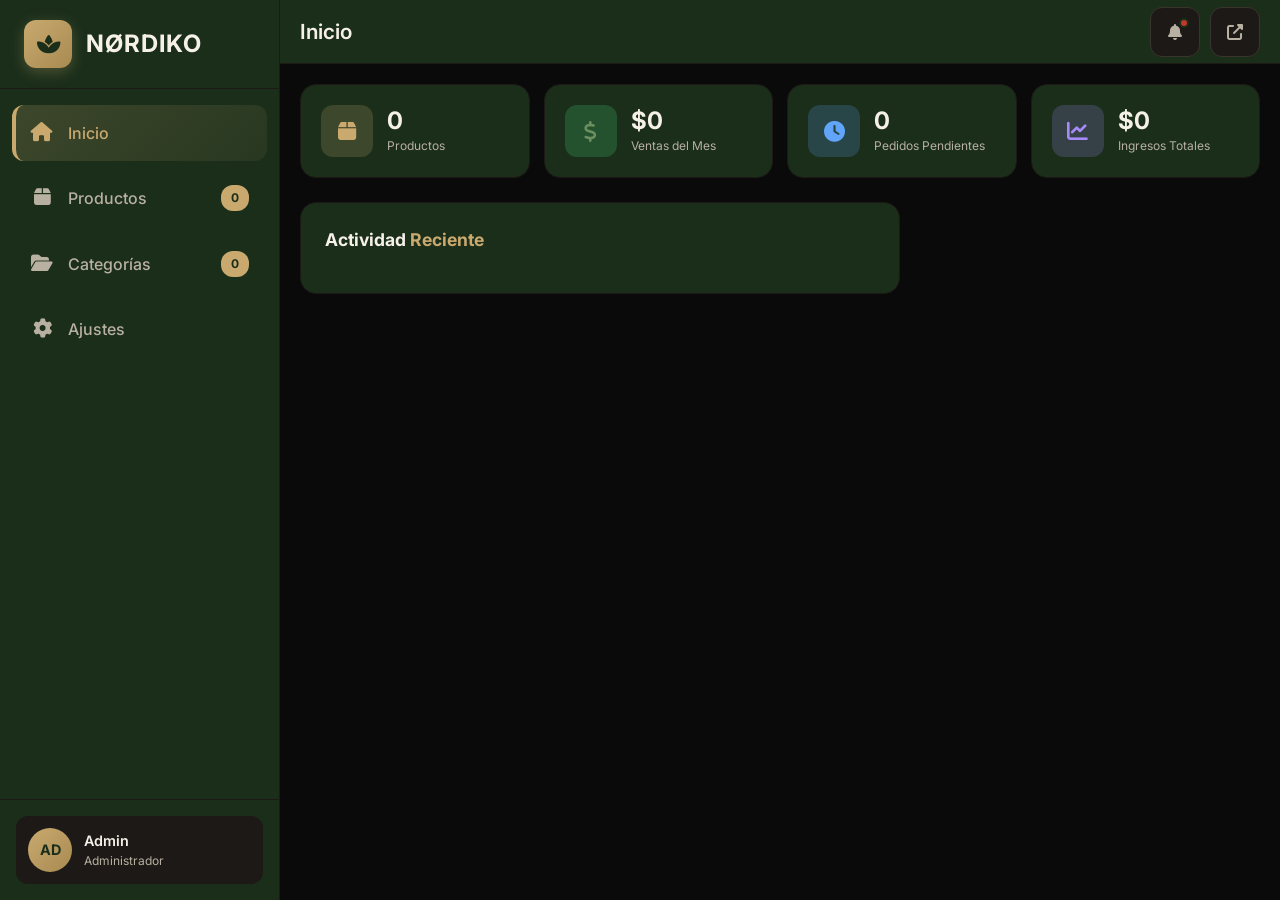
==== commit e3af5fa6: "Fix temas: ruta script corregida, script inline eliminado, initTemas ejecutado" ====
--- a/admin/index.html
+++ b/admin/index.html
@@ -3267,1310 +3267,6 @@
     <!-- ===== TOAST CONTAINER ===== -->
     <div class="toast-container" id="toastContainer"></div>
 
-    <script>
-        // ============================================================
-        // ===== UTILIDAD — ESCAPE HTML (Anti-XSS)
-        // ============================================================
-
-        function escapeHtml(text) {
-            if (text === null || text === undefined) return '';
-            const div = document.createElement('div');
-            div.textContent = String(text);
-            return div.innerHTML;
-        }
-
-        // ============================================================
-        // ===== CONFIGURACIÓN Y DATOS =====
-        // ============================================================
-
-        // Claves de localStorage
-        const STORAGE_KEY_CONFIG = 'nordiko_config';
-        const STORAGE_KEY_PRODUCTOS = 'nordiko_productos';
-
-        // Configuración por defecto
-        let config = {
-            nombre: 'NØRDIKO',
-            whatsapp: '',
-            mensaje: '¡Gracias por tu pedido! Te contactaremos pronto.',
-            email: '',
-            direccion: '',
-            categorias: [
-                { id: 'hidratante', nombre: 'Hidratante', activa: true },
-                { id: 'corporal', nombre: 'Corporal', activa: true },
-                { id: 'facial', nombre: 'Facial', activa: true },
-                { id: 'ante-envejecimiento', nombre: 'Antiedad', activa: true }
-            ]
-        };
-
-        // Productos (se cargan desde localStorage o se usan ejemplos)
-        let productos = [];
-
-        // Pedidos de ejemplo
-        let pedidos = [
-            { id: 1001, cliente: 'María García', fecha: '2026-09-25', total: 51.98, estado: 'pendiente' },
-            { id: 1002, cliente: 'Carlos López', fecha: '2026-09-24', total: 45.50, estado: 'enviado' },
-            { id: 1003, cliente: 'Ana Martínez', fecha: '2026-09-23', total: 70.99, estado: 'completado' },
-            { id: 1004, cliente: 'Luis Hernández', fecha: '2026-09-22', total: 32.00, estado: 'completado' },
-            { id: 1005, cliente: 'Sofía Ramírez', fecha: '2026-09-21', total: 57.49, estado: 'cancelado' }
-        ];
-
-        let productoAEliminar = null;
-        let productoEditando = null;
-
-        // ============================================================
-        // ===== CARGAR DATOS DESDE LOCALSTORAGE =====
-        // ============================================================
-
-        function cargarDatos() {
-            // Cargar configuración
-            const configGuardada = localStorage.getItem(STORAGE_KEY_CONFIG);
-            if (configGuardada) {
-                try {
-                    config = { ...config, ...JSON.parse(configGuardada) };
-                } catch (e) {
-                    console.error('Error al cargar configuración:', e);
-                }
-            }
-
-            // Cargar productos
-            const productosGuardados = localStorage.getItem(STORAGE_KEY_PRODUCTOS);
-            if (productosGuardados) {
-                try {
-                    productos = JSON.parse(productosGuardados);
-                } catch (e) {
-                    console.error('Error al cargar productos:', e);
-                    productos = obtenerProductosEjemplo();
-                }
-            } else {
-                productos = obtenerProductosEjemplo();
-                guardarProductos();
-            }
-        }
-
-        function obtenerProductosEjemplo() {
-            return [
-                { id: 1, nombre: 'Loción de Rosas', descripcion: 'Hidratante con extracto de rosa', precio: 25.99, precioAnterior: null, categoria: 'hidratante', stock: 15, imagenBase64: '', emoji: '🌹' },
-                { id: 2, nombre: 'Crema Facial Antiedad', descripcion: 'Reduce arrugas y líneas de expresión', precio: 45.50, precioAnterior: 55.00, categoria: 'facial', stock: 8, imagenBase64: '', emoji: '✨' },
-                { id: 3, nombre: 'Aceite Corporal de Almendras', descripcion: 'Nutrición profunda para la piel', precio: 32.00, precioAnterior: null, categoria: 'corporal', stock: 20, imagenBase64: '', emoji: '🌰' },
-                { id: 4, nombre: 'Sérum Vitamina C', descripcion: 'Ilumina y unifica el tono', precio: 38.99, precioAnterior: null, categoria: 'facial', stock: 5, imagenBase64: '', emoji: '🍊' },
-                { id: 5, nombre: 'Manteca de Karité', descripcion: 'Hidratación intensa natural', precio: 18.50, precioAnterior: 22.00, categoria: 'corporal', stock: 12, imagenBase64: '', emoji: '🧈' }
-            ];
-        }
-
-        function guardarProductos() {
-            localStorage.setItem(STORAGE_KEY_PRODUCTOS, JSON.stringify(productos));
-        }
-
-        function guardarConfig() {
-            localStorage.setItem(STORAGE_KEY_CONFIG, JSON.stringify(config));
-        }
-
-        // ============================================================
-        // ===== ELEMENTOS DEL DOM =====
-        // ============================================================
-
-        const sidebar = document.getElementById('sidebar');
-        const sidebarOverlay = document.getElementById('sidebarOverlay');
-        const mobileMenuBtn = document.getElementById('mobileMenuBtn');
-        const navItems = document.querySelectorAll('.nav-item');
-        const sectionContents = document.querySelectorAll('.section-content');
-        const pageTitle = document.getElementById('pageTitle');
-
-        // ============================================================
-        // ===== NAVEGACIÓN =====
-        // ============================================================
-
-        navItems.forEach(item => {
-            item.addEventListener('click', () => {
-                const section = item.dataset.section;
-
-                // Actualizar nav activo
-                navItems.forEach(n => n.classList.remove('active'));
-                item.classList.add('active');
-
-                // Mostrar sección correspondiente
-                sectionContents.forEach(s => s.classList.remove('active'));
-                document.getElementById('section-' + section).classList.add('active');
-
-                // Actualizar título
-                const titulos = {
-                    'inicio': 'Inicio',
-                    'productos': 'Mis Productos',
-                    'categorias': 'Categorías',
-                    'pedidos': 'Mis Pedidos',
-                    'ajustes': 'Ajustes'
-                };
-                pageTitle.innerHTML = titulos[section] || section;
-
-                // Cerrar menú móvil
-                sidebar.classList.remove('mobile-open');
-                sidebarOverlay.classList.remove('active');
-            });
-        });
-
-        // ============================================================
-        // ===== MENÚ MÓVIL =====
-        // ============================================================
-
-        mobileMenuBtn.addEventListener('click', () => {
-            sidebar.classList.toggle('mobile-open');
-            sidebarOverlay.classList.toggle('active');
-        });
-
-        sidebarOverlay.addEventListener('click', () => {
-            sidebar.classList.remove('mobile-open');
-            sidebarOverlay.classList.remove('active');
-        });
-
-        // ============================================================
-        // ===== TOAST =====
-        // ============================================================
-
-        function showToast(message, type = 'success') {
-            const container = document.getElementById('toastContainer');
-            const toast = document.createElement('div');
-            toast.className = `toast ${type}`;
-            toast.innerHTML = `
-                <i class="fas fa-${type === 'success' ? 'check-circle' : 'exclamation-circle'} toast-icon"></i>
-                <span class="toast-message">${message}</span>
-            `;
-            container.appendChild(toast);
-
-            // Animar entrada
-            setTimeout(() => toast.classList.add('show'), 10);
-
-            // Remover después de 3 segundos
-            setTimeout(() => {
-                toast.classList.remove('show');
-                setTimeout(() => toast.remove(), 400);
-            }, 3000);
-        }
-
-        // ============================================================
-        // ===== RENDERIZAR PRODUCTOS =====
-        // ============================================================
-
-        function renderProductos(filtro = '') {
-            const lista = document.getElementById('productosLista');
-            const productosFiltrados = productos.filter(p =>
-                p.nombre.toLowerCase().includes(filtro.toLowerCase()) ||
-                p.categoria.toLowerCase().includes(filtro.toLowerCase())
-            );
-
-            if (productosFiltrados.length === 0) {
-                lista.innerHTML = `
-                    <div class="empty-state">
-                        <i class="fas fa-box-open"></i>
-                        <p>No hay productos</p>
-                    </div>
-                `;
-                return;
-            }
-
-            lista.innerHTML = productosFiltrados.map(p => {
-                // Determinar qué mostrar: foto o emoji
-                let imagenHTML;
-                if (p.imagenBase64) {
-                    imagenHTML = `<img src="${p.imagenBase64}" alt="${p.nombre}">`;
-                } else {
-                    const emoji = p.emoji || '📦';
-                    imagenHTML = `<span>${emoji}</span>`;
-                }
-
-                return `
-                    <div class="producto-card" data-id="${escapeHtml(p.id)}">
-                        <div class="producto-foto">
-                            ${imagenHTML}
-                        </div>
-                        <div class="producto-info">
-                            <div class="producto-nombre">${escapeHtml(p.nombre)}</div>
-                            <div class="producto-categoria">${escapeHtml(obtenerNombreCategoria(p.categoria))}</div>
-                            <div class="producto-precio">
-                                $${escapeHtml(p.precio.toFixed(2))}
-                                ${p.precioAnterior ? `<span class="producto-precio-anterior">$${escapeHtml(p.precioAnterior.toFixed(2))}</span>` : ''}
-                            </div>
-                        </div>
-                        <div class="producto-acciones">
-                            <button class="producto-btn edit" onclick="editarProducto(${escapeHtml(p.id)})" aria-label="Editar">
-                                <i class="fas fa-edit"></i>
-                            </button>
-                            <button class="producto-btn delete" onclick="confirmarEliminar(${escapeHtml(p.id)})" aria-label="Eliminar">
-                                <i class="fas fa-trash"></i>
-                            </button>
-                        </div>
-                    </div>
-                `;
-            }).join('');
-        }
-
-        function obtenerNombreCategoria(cat) {
-            if (!cat) return '';
-            const encontrada = (config.categorias || []).find(c => c.id === cat);
-            return encontrada ? encontrada.nombre : cat;
-        }
-
-        // ============================================================
-        // ===== RENDERIZAR PEDIDOS =====
-        // ============================================================
-
-        function renderPedidos() {
-            const lista = document.getElementById('pedidosLista');
-
-            if (pedidos.length === 0) {
-                lista.innerHTML = `
-                    <div class="empty-state">
-                        <i class="fas fa-shopping-cart"></i>
-                        <p>No hay pedidos</p>
-                    </div>
-                `;
-                return;
-            }
-
-            lista.innerHTML = pedidos.map(p => {
-                const estadoClase = {
-                    'completado': 'estado-completado',
-                    'pendiente': 'estado-pendiente',
-                    'enviado': 'estado-enviado',
-                    'cancelado': 'estado-cancelado'
-                };
-
-                const estadoTexto = {
-                    'completado': 'Completado',
-                    'pendiente': 'Pendiente',
-                    'enviado': 'Enviado',
-                    'cancelado': 'Cancelado'
-                };
-
-                return `
-                    <div class="pedido-card">
-                        <div class="pedido-icono">
-                            <i class="fas fa-shopping-bag"></i>
-                        </div>
-                        <div class="pedido-info">
-                            <div class="pedido-numero">Pedido #${escapeHtml(p.id)}</div>
-                            <div class="pedido-cliente">${escapeHtml(p.cliente)}</div>
-                            <div class="pedido-fecha">${escapeHtml(formatearFecha(p.fecha))}</div>
-                            <span class="pedido-estado ${estadoClase[p.estado]}">${escapeHtml(estadoTexto[p.estado])}</span>
-                        </div>
-                        <div class="pedido-total">$${escapeHtml(p.total.toFixed(2))}</div>
-                    </div>
-                `;
-            }).join('');
-        }
-
-        function formatearFecha(fechaStr) {
-            const fecha = new Date(fechaStr);
-            return fecha.toLocaleDateString('es-CO', { day: '2-digit', month: '2-digit', year: 'numeric' });
-        }
-
-        // ============================================================
-        // ===== RENDERIZAR DASHBOARD =====
-        // ============================================================
-
-        function renderDashboard() {
-            // Estadísticas
-            document.getElementById('statProductos').textContent = productos.length;
-            document.getElementById('statPedidos').textContent = pedidos.filter(p => p.estado === 'pendiente').length;
-            
-            const ventasMes = pedidos
-                .filter(p => p.estado === 'completado')
-                .reduce((sum, p) => sum + p.total, 0);
-            document.getElementById('statVentas').textContent = '$' + ventasMes.toFixed(2);
-            document.getElementById('statIngresos').textContent = '$' + ventasMes.toFixed(2);
-
-            // Badge de productos
-            document.getElementById('productCount').textContent = productos.length;
-
-            // Actividad reciente
-            const actividad = document.getElementById('dashboardActivity');
-            const pedidosRecientes = pedidos.slice(0, 3);
-            
-            if (pedidosRecientes.length === 0) {
-                actividad.innerHTML = '<p style="color: var(--gris-texto);">Sin actividad reciente</p>';
-            } else {
-                actividad.innerHTML = pedidosRecientes.map(p => `
-                    <div style="display: flex; align-items: center; gap: 12px; padding: 12px 0; border-bottom: 1px solid var(--verde-2);">
-                        <div style="width: 40px; height: 40px; border-radius: 50%; background: rgba(201, 169, 110, 0.15); display: flex; align-items: center; justify-content: center; color: var(--dorado);">
-                            <i class="fas fa-shopping-bag"></i>
-                        </div>
-                        <div style="flex: 1;">
-                            <div style="font-weight: 600; font-size: 0.9rem;">${p.cliente}</div>
-                            <div style="font-size: 0.8rem; color: var(--gris-texto);">Pedido #${p.id} - ${formatearFecha(p.fecha)}</div>
-                        </div>
-                        <div style="font-weight: 700; color: var(--dorado);">$${p.total.toFixed(2)}</div>
-                    </div>
-                `).join('');
-            }
-        }
-
-        // ============================================================
-        // ===== MODAL DE PRODUCTO =====
-        // ============================================================
-
-        const productoModal = document.getElementById('productoModal');
-        const modalTitle = document.getElementById('modalTitle');
-        const productoForm = document.getElementById('productoForm');
-        const btnAgregarProducto = document.getElementById('btnAgregarProducto');
-        const btnCancelar = document.getElementById('btnCancelar');
-        const modalClose = document.getElementById('modalClose');
-
-        // Elementos de foto
-        const fotoUploadZone = document.getElementById('fotoUploadZone');
-        const fotoPreviewContainer = document.getElementById('fotoPreviewContainer');
-        const fotoPreview = document.getElementById('fotoPreview');
-        const fotoRemoveBtn = document.getElementById('fotoRemoveBtn');
-        const prodFotoInput = document.getElementById('prodFotoInput');
-        const prodImagenBase64 = document.getElementById('prodImagenBase64');
-
-        // Abrir modal para agregar
-        btnAgregarProducto.addEventListener('click', () => {
-            productoEditando = null;
-            modalTitle.innerHTML = 'Agregar <span>Producto</span>';
-            productoForm.reset();
-            document.getElementById('productoId').value = '';
-            prodImagenBase64.value = '';
-            mostrarZonaSubida();
-            actualizarSelectCategorias();
-            productoModal.classList.add('active');
-        });
-
-        // Cerrar modal
-        function cerrarModal() {
-            productoModal.classList.remove('active');
-            productoEditando = null;
-        }
-
-        modalClose.addEventListener('click', cerrarModal);
-        btnCancelar.addEventListener('click', cerrarModal);
-
-        // Cerrar modal al tocar fuera
-        productoModal.addEventListener('click', (e) => {
-            if (e.target === productoModal) {
-                cerrarModal();
-            }
-        });
-
-        // ============================================================
-        // ===== SUBIR FOTO DESDE EL CELULAR =====
-        // ============================================================
-
-        // Al tocar la zona de subida, abrir la galería
-        fotoUploadZone.addEventListener('click', () => {
-            prodFotoInput.click();
-        });
-
-        // Cuando se selecciona una foto
-        prodFotoInput.addEventListener('change', (e) => {
-            const file = e.target.files[0];
-            if (!file) return;
-
-            // Verificar que sea una imagen
-            if (!file.type.startsWith('image/')) {
-                showToast('Por favor selecciona una imagen', 'error');
-                return;
-            }
-
-            // Usar FileReader para convertir a base64
-            const reader = new FileReader();
-            
-            reader.onload = (event) => {
-                const base64 = event.target.result;
-                
-                // Mostrar vista previa
-                fotoPreview.src = base64;
-                prodImagenBase64.value = base64;
-                mostrarVistaPrevia();
-                
-                showToast('Foto cargada correctamente');
-            };
-
-            reader.onerror = () => {
-                showToast('Error al cargar la imagen', 'error');
-            };
-
-            // Leer el archivo como base64
-            reader.readAsDataURL(file);
-        });
-
-        // Quitar foto
-        fotoRemoveBtn.addEventListener('click', (e) => {
-            e.stopPropagation();
-            prodFotoInput.value = '';
-            prodImagenBase64.value = '';
-            fotoPreview.src = '';
-            mostrarZonaSubida();
-        });
-
-        // Mostrar zona de subida (sin foto)
-        function mostrarZonaSubida() {
-            fotoUploadZone.style.display = 'flex';
-            fotoPreviewContainer.style.display = 'none';
-        }
-
-        // Mostrar vista previa (con foto)
-        function mostrarVistaPrevia() {
-            fotoUploadZone.style.display = 'none';
-            fotoPreviewContainer.style.display = 'block';
-        }
-
-        // ============================================================
-        // ===== EDITAR PRODUCTO =====
-        // ============================================================
-
-        function editarProducto(id) {
-            const producto = productos.find(p => p.id === id);
-            if (!producto) return;
-
-            productoEditando = producto;
-            modalTitle.innerHTML = 'Editar <span>Producto</span>';
-
-            // Llenar formulario
-            document.getElementById('productoId').value = producto.id;
-            document.getElementById('prodNombre').value = producto.nombre;
-            document.getElementById('prodDescripcion').value = producto.descripcion || '';
-            document.getElementById('prodPrecio').value = producto.precio;
-            document.getElementById('prodPrecioAnterior').value = producto.precioAnterior || '';
-            actualizarSelectCategorias();
-            document.getElementById('prodCategoria').value = producto.categoria;
-            document.getElementById('prodStock').value = producto.stock;
-            
-            // Manejar foto
-            if (producto.imagenBase64) {
-                fotoPreview.src = producto.imagenBase64;
-                prodImagenBase64.value = producto.imagenBase64;
-                mostrarVistaPrevia();
-            } else {
-                prodImagenBase64.value = '';
-                mostrarZonaSubida();
-            }
-
-            productoModal.classList.add('active');
-        }
-
-        // ============================================================
-        // ===== GUARDAR PRODUCTO =====
-        // ============================================================
-
-        productoForm.addEventListener('submit', (e) => {
-            e.preventDefault();
-
-            const id = document.getElementById('productoId').value;
-            const nombre = document.getElementById('prodNombre').value.trim();
-            const descripcion = document.getElementById('prodDescripcion').value.trim();
-            const precio = parseFloat(document.getElementById('prodPrecio').value);
-            const precioAnterior = parseFloat(document.getElementById('prodPrecioAnterior').value) || null;
-            const categoria = document.getElementById('prodCategoria').value;
-            const stock = parseInt(document.getElementById('prodStock').value);
-            const imagenBase64 = prodImagenBase64.value;
-
-            // Validaciones
-            if (!nombre) {
-                showToast('El nombre es obligatorio', 'error');
-                return;
-            }
-            if (!precio || precio <= 0) {
-                showToast('El precio debe ser mayor a 0', 'error');
-                return;
-            }
-            if (!categoria) {
-                showToast('Selecciona una categoría', 'error');
-                return;
-            }
-
-            if (id) {
-                // Editar producto existente
-                const index = productos.findIndex(p => p.id === parseInt(id));
-                if (index !== -1) {
-                    productos[index] = {
-                        ...productos[index],
-                        nombre,
-                        descripcion,
-                        precio,
-                        precioAnterior,
-                        categoria,
-                        stock,
-                        imagenBase64
-                    };
-                    showToast('Producto actualizado');
-                }
-            } else {
-                // Agregar nuevo producto
-                const nuevoId = productos.length > 0 ? Math.max(...productos.map(p => p.id)) + 1 : 1;
-                const emojis = ['🌹', '✨', '🌰', '🍊', '🧈', '🌸', '💎', '🌿', '⭐', '🔮'];
-                const emojiAleatorio = emojis[Math.floor(Math.random() * emojis.length)];
-                
-                productos.push({
-                    id: nuevoId,
-                    nombre,
-                    descripcion,
-                    precio,
-                    precioAnterior,
-                    categoria,
-                    stock,
-                    imagenBase64,
-                    emoji: emojiAleatorio
-                });
-                showToast('Producto agregado');
-            }
-
-            guardarProductos();
-            renderProductos();
-            renderDashboard();
-            cerrarModal();
-        });
-
-        // ============================================================
-        // ===== ELIMINAR PRODUCTO =====
-        // ============================================================
-
-        const confirmOverlay = document.getElementById('confirmOverlay');
-        const confirmTitle = document.getElementById('confirmTitle');
-        const confirmMessage = document.getElementById('confirmMessage');
-        const btnConfirmarEliminar = document.getElementById('btnConfirmarEliminar');
-        const btnCancelarEliminar = document.getElementById('btnCancelarEliminar');
-
-        let callbackConfirmacion = null;
-
-        // Sistema de confirmación genérico (productos y categorías)
-        function pedirConfirmacion(titulo, mensaje, callback) {
-            confirmTitle.textContent = titulo;
-            confirmMessage.textContent = mensaje;
-            callbackConfirmacion = callback;
-            confirmOverlay.classList.add('active');
-        }
-
-        function confirmarEliminar(id) {
-            const producto = productos.find(p => p.id === id);
-            if (!producto) return;
-
-            pedirConfirmacion(
-                '¿Eliminar producto?',
-                `Se eliminará "${producto.nombre}". Esta acción no se puede deshacer.`,
-                () => {
-                    productos = productos.filter(p => p.id !== id);
-                    guardarProductos();
-                    renderProductos();
-                    renderDashboard();
-                    showToast('Producto eliminado');
-                }
-            );
-        }
-
-        btnConfirmarEliminar.addEventListener('click', () => {
-            if (callbackConfirmacion) {
-                callbackConfirmacion();
-                callbackConfirmacion = null;
-            }
-            confirmOverlay.classList.remove('active');
-        });
-
-        btnCancelarEliminar.addEventListener('click', () => {
-            confirmOverlay.classList.remove('active');
-            callbackConfirmacion = null;
-        });
-
-        // Cerrar confirmación al tocar fuera
-        confirmOverlay.addEventListener('click', (e) => {
-            if (e.target === confirmOverlay) {
-                confirmOverlay.classList.remove('active');
-                callbackConfirmacion = null;
-            }
-        });
-
-        // ============================================================
-        // ===== CATEGORÍAS =====
-        // ============================================================
-
-        const categoriaModal = document.getElementById('categoriaModal');
-        const categoriaForm = document.getElementById('categoriaForm');
-        const btnAgregarCategoria = document.getElementById('btnAgregarCategoria');
-        const btnCancelarCategoria = document.getElementById('btnCancelarCategoria');
-        const categoriaModalClose = document.getElementById('categoriaModalClose');
-        const categoriaModalTitle = document.getElementById('categoriaModalTitle');
-
-        let categoriaEditando = null;
-
-        // Renderizar lista de categorías
-        function renderCategorias() {
-            const lista = document.getElementById('categoriasLista');
-            const categorias = config.categorias || [];
-
-            // Actualizar badge del menú
-            document.getElementById('categoriaCount').textContent = categorias.length;
-
-            if (categorias.length === 0) {
-                lista.innerHTML = `
-                    <div class="empty-state">
-                        <i class="fas fa-folder-open"></i>
-                        <p>No hay categorías. Agrega la primera.</p>
-                    </div>
-                `;
-                renderPreviewFiltros();
-                return;
-            }
-
-            lista.innerHTML = categorias.map(cat => `
-                <div class="categoria-card ${cat.activa ? '' : 'inactiva'}" data-id="${escapeHtml(cat.id)}">
-                    <div class="categoria-icono">
-                        <i class="fas fa-tag"></i>
-                    </div>
-                    <div class="categoria-info">
-                        <div class="categoria-nombre">${escapeHtml(cat.nombre)}</div>
-                        <div class="categoria-codigo">${escapeHtml(cat.id)}</div>
-                        <span class="categoria-badge ${cat.activa ? 'activa' : 'inactiva'}">
-                            ${cat.activa ? 'Activa' : 'Oculta'}
-                        </span>
-                    </div>
-                    <div class="categoria-acciones">
-                        <label class="toggle-switch" title="${cat.activa ? 'Ocultar de la tienda' : 'Mostrar en la tienda'}">
-                            <input type="checkbox" ${cat.activa ? 'checked' : ''} onchange="toggleCategoria('${escapeHtml(cat.id)}')">
-                            <span class="toggle-slider"></span>
-                        </label>
-                        <button class="categoria-btn edit" onclick="editarCategoria('${escapeHtml(cat.id)}')" aria-label="Editar categoría">
-                            <i class="fas fa-edit"></i>
-                        </button>
-                        <button class="categoria-btn delete" onclick="confirmarEliminarCategoria('${escapeHtml(cat.id)}')" aria-label="Eliminar categoría">
-                            <i class="fas fa-trash"></i>
-                        </button>
-                    </div>
-                </div>
-            `).join('');
-
-            renderPreviewFiltros();
-        }
-
-        // Renderizar preview de filtros como se ven en la tienda
-        function renderPreviewFiltros() {
-            const contenedor = document.getElementById('previewFiltros');
-            const categorias = (config.categorias || []).filter(c => c.activa);
-
-            let html = '<button class="preview-filter-btn active">Todos</button>';
-            categorias.forEach(cat => {
-                html += `<button class="preview-filter-btn">${escapeHtml(cat.nombre)}</button>`;
-            });
-
-            contenedor.innerHTML = html;
-        }
-
-        // Actualizar el select de categorías en el formulario de producto
-        function actualizarSelectCategorias() {
-            const select = document.getElementById('prodCategoria');
-            const valorActual = select.value;
-            const categorias = config.categorias || [];
-
-            select.innerHTML = '<option value="">Seleccionar...</option>' +
-                categorias.map(cat =>
-                    `<option value="${escapeHtml(cat.id)}">${escapeHtml(cat.nombre)}</option>`
-                ).join('');
-
-            // Mantener el valor seleccionado si aún existe
-            if (valorActual && categorias.some(c => c.id === valorActual)) {
-                select.value = valorActual;
-            }
-        }
-
-        // Abrir modal para agregar categoría
-        btnAgregarCategoria.addEventListener('click', () => {
-            categoriaEditando = null;
-            categoriaModalTitle.innerHTML = 'Agregar <span>Categoría</span>';
-            categoriaForm.reset();
-            document.getElementById('categoriaEditandoId').value = '';
-            const catCodigo = document.getElementById('catCodigo');
-            catCodigo.readOnly = false;
-            catCodigo.style.opacity = '1';
-            catCodigo.style.cursor = 'text';
-            categoriaModal.classList.add('active');
-        });
-
-        // Cerrar modal de categoría
-        function cerrarCategoriaModal() {
-            categoriaModal.classList.remove('active');
-            categoriaEditando = null;
-        }
-
-        categoriaModalClose.addEventListener('click', cerrarCategoriaModal);
-        btnCancelarCategoria.addEventListener('click', cerrarCategoriaModal);
-
-        categoriaModal.addEventListener('click', (e) => {
-            if (e.target === categoriaModal) {
-                cerrarCategoriaModal();
-            }
-        });
-
-        // Guardar categoría (crear o actualizar)
-        categoriaForm.addEventListener('submit', (e) => {
-            e.preventDefault();
-
-            const nombre = document.getElementById('catNombre').value.trim();
-            let codigo = document.getElementById('catCodigo').value.trim().toLowerCase();
-            const editandoId = document.getElementById('categoriaEditandoId').value;
-
-            // Validaciones
-            if (!nombre) {
-                showToast('El nombre es obligatorio', 'error');
-                return;
-            }
-            if (!codigo) {
-                showToast('El código interno es obligatorio', 'error');
-                return;
-            }
-
-            // Limpiar código: solo letras, números y guiones
-            codigo = codigo.replace(/[^a-z0-9-]/g, '-').replace(/-+/g, '-').replace(/^-|-$/g, '');
-
-            if (!codigo) {
-                showToast('El código interno debe tener letras o números', 'error');
-                return;
-            }
-
-            // Verificar que el código no esté repetido (excepto si es la misma categoría que se edita)
-            const repetido = (config.categorias || []).some(c => c.id === codigo && c.id !== editandoId);
-            if (repetido) {
-                showToast('Ya existe una categoría con ese código', 'error');
-                return;
-            }
-
-            if (editandoId) {
-                // Editar categoría existente (el código interno NO cambia para no romper productos)
-                const cat = (config.categorias || []).find(c => c.id === editandoId);
-                if (cat) {
-                    cat.nombre = nombre;
-                    showToast('Categoría actualizada');
-                }
-            } else {
-                // Agregar nueva categoría
-                if (!config.categorias) config.categorias = [];
-                config.categorias.push({ id: codigo, nombre, activa: true });
-                showToast('Categoría agregada');
-            }
-
-            guardarConfig();
-            renderCategorias();
-            actualizarSelectCategorias();
-            cerrarCategoriaModal();
-        });
-
-        // Abrir modal para editar categoría (solo se puede cambiar el nombre)
-        function editarCategoria(id) {
-            const cat = (config.categorias || []).find(c => c.id === id);
-            if (!cat) return;
-
-            categoriaEditando = id;
-            categoriaModalTitle.innerHTML = 'Editar <span>Categoría</span>';
-            categoriaForm.reset();
-            document.getElementById('categoriaEditandoId').value = id;
-            document.getElementById('catNombre').value = cat.nombre;
-            document.getElementById('catCodigo').value = cat.id;
-            document.getElementById('catCodigo').readOnly = true;
-            document.getElementById('catCodigo').style.opacity = '0.5';
-            document.getElementById('catCodigo').style.cursor = 'not-allowed';
-            categoriaModal.classList.add('active');
-        }
-
-        // Activar / desactivar categoría
-        function toggleCategoria(id) {
-            const cat = (config.categorias || []).find(c => c.id === id);
-            if (!cat) return;
-
-            cat.activa = !cat.activa;
-            guardarConfig();
-            renderCategorias();
-            showToast(cat.activa ? ` "${cat.nombre}" ahora es visible en la tienda` : `"${cat.nombre}" está oculta en la tienda`);
-        }
-
-        // Confirmar eliminación de categoría
-        function confirmarEliminarCategoria(id) {
-            const cat = (config.categorias || []).find(c => c.id === id);
-            if (!cat) return;
-
-            const productosEnCategoria = productos.filter(p => p.categoria === id).length;
-            let mensaje = `Se eliminará la categoría "${cat.nombre}".`;
-
-            if (productosEnCategoria > 0) {
-                mensaje += ` Hay ${productosEnCategoria} producto(s) con esta categoría. Quedarán sin categoría.`;
-            }
-
-            pedirConfirmacion('¿Eliminar categoría?', mensaje, () => {
-                config.categorias = (config.categorias || []).filter(c => c.id !== id);
-                guardarConfig();
-                renderCategorias();
-                actualizarSelectCategorias();
-                showToast('Categoría eliminada');
-            });
-        }
-
-        // ============================================================
-        // ===== BUSCADOR DE PRODUCTOS =====
-        // ============================================================
-
-        document.getElementById('searchProductos').addEventListener('input', (e) => {
-            renderProductos(e.target.value);
-        });
-
-        // ============================================================
-        // ===== CONFIGURACIÓN (AJUSTES) =====
-        // ============================================================
-
-        const configForm = document.getElementById('configForm');
-
-        // Cargar configuración en el formulario
-        function cargarConfigEnFormulario() {
-            document.getElementById('configNombre').value = config.nombre;
-            document.getElementById('configWhatsapp').value = config.whatsapp;
-            document.getElementById('configMensaje').value = config.mensaje;
-            document.getElementById('configEmail').value = config.email;
-            document.getElementById('configDireccion').value = config.direccion;
-        }
-
-        // Guardar configuración
-        configForm.addEventListener('submit', (e) => {
-            e.preventDefault();
-
-            config.nombre = document.getElementById('configNombre').value.trim() || 'NØRDIKO';
-            config.whatsapp = document.getElementById('configWhatsapp').value.trim();
-            config.mensaje = document.getElementById('configMensaje').value.trim();
-            config.email = document.getElementById('configEmail').value.trim();
-            config.direccion = document.getElementById('configDireccion').value.trim();
-
-            // Validar WhatsApp
-            if (!config.whatsapp) {
-                showToast('El número de WhatsApp es obligatorio', 'error');
-                return;
-            }
-
-            guardarConfig();
-            showToast('Configuración guardada');
-        });
-
-        // ============================================================
-        // ===== FUNCIONES DE WHATSAPP (para index.html) =====
-        // ============================================================
-
-        /**
-         * Genera el mensaje de WhatsApp con el pedido
-         * @param {Array} items - Array de productos con cantidad
-         * @param {Object} cliente - Datos del cliente
-         * @returns {string} - Mensaje formateado para WhatsApp
-         */
-        function generarMensajeWhatsApp(items, cliente) {
-            const nombreNegocio = config.nombre || 'NØRDIKO';
-            
-            let mensaje = `Hola ${nombreNegocio}, quiero hacer un pedido:\n\n`;
-            
-            let total = 0;
-            items.forEach(item => {
-                const subtotal = item.precio * item.cantidad;
-                total += subtotal;
-                mensaje += `${item.emoji || '📦'} ${item.nombre} x${item.cantidad} - $${subtotal.toFixed(2)}\n`;
-            });
-            
-            mensaje += `\nTotal: $${total.toFixed(2)}\n\n`;
-            mensaje += `Nombre: ${cliente.nombre}\n`;
-            mensaje += `Teléfono: ${cliente.telefono}\n`;
-            mensaje += `Dirección: ${cliente.direccion}\n\n`;
-            
-            if (config.mensaje) {
-                mensaje += `${config.mensaje}\n`;
-            }
-            
-            mensaje += '¡Gracias!';
-            
-            return mensaje;
-        }
-
-        /**
-         * Abre WhatsApp con el mensaje prellenado
-         * @param {string} numero - Número de WhatsApp (sin +57)
-         * @param {string} mensaje - Mensaje a enviar
-         */
-        function abrirWhatsApp(numero, mensaje) {
-            // Limpiar número (espacios, guiones, paréntesis)
-            const numeroLimpio = numero.replace(/[\s\-\(\)]/g, '');
-            
-            // Codificar mensaje para URL
-            const mensajeCodificado = encodeURIComponent(mensaje);
-            
-            // URL de WhatsApp
-            const url = `https://wa.me/57${numeroLimpio}?text=${mensajeCodificado}`;
-            
-            // Abrir en nueva pestaña
-            window.open(url, '_blank');
-        }
-
-        // ============================================================
-        // ===== SISTEMA DE TEMAS =====
-        // ============================================================
-
-        const STORAGE_KEY_TEMA = 'nordiko_tema';
-
-        // Definición de temas con sus paletas de colores
-        const TEMAS = {
-            bosque: {
-                nombre: 'Bosque',
-                primario: '#1a2e1a',
-                primarioClaro: '#243824',
-                primarioOscuro: '#0f1f0f',
-                acento: '#c9a96e',
-                acentoClaro: '#e0c896',
-                acentoOscuro: '#a88b52',
-                fondo: '#0a0a0a',
-                fondoAlt: '#141210',
-                fondoCard: '#1c1916',
-                texto: '#f5f0e8',
-                textoClaro: '#b8b0a0',
-                textoMuted: '#7a7268',
-                borde: '#3a342e',
-                exito: '#6b8f5e',
-                error: '#c0392b',
-                advertencia: '#fbbf24'
-            },
-            cafe: {
-                nombre: 'Café',
-                primario: '#3e2723',
-                primarioClaro: '#5d4037',
-                primarioOscuro: '#2d1a17',
-                acento: '#d4a574',
-                acentoClaro: '#e8c9a0',
-                acentoOscuro: '#b8865c',
-                fondo: '#1a1210',
-                fondoAlt: '#251a17',
-                fondoCard: '#2d201c',
-                texto: '#f5f0e8',
-                textoClaro: '#c4b8a8',
-                textoMuted: '#8a7a6a',
-                borde: '#4a3a32',
-                exito: '#7a9a6d',
-                error: '#c0392b',
-                advertencia: '#fbbf24'
-            },
-            noche: {
-                nombre: 'Noche',
-                primario: '#0a0a0a',
-                primarioClaro: '#1a1a1a',
-                primarioOscuro: '#050505',
-                acento: '#c0c0c0',
-                acentoClaro: '#e8e8e8',
-                acentoOscuro: '#909090',
-                fondo: '#050505',
-                fondoAlt: '#0f0f0f',
-                fondoCard: '#151515',
-                texto: '#e8e8e8',
-                textoClaro: '#a0a0a0',
-                textoMuted: '#707070',
-                borde: '#2a2a2a',
-                exito: '#22c55e',
-                error: '#ef4444',
-                advertencia: '#f59e0b'
-            },
-            tierra: {
-                nombre: 'Tierra',
-                primario: '#2d1f1a',
-                primarioClaro: '#4a2c1a',
-                primarioOscuro: '#1a100d',
-                acento: '#c2410c',
-                acentoClaro: '#f59e0b',
-                acentoOscuro: '#9a3412',
-                fondo: '#120a08',
-                fondoAlt: '#1a100d',
-                fondoCard: '#221510',
-                texto: '#fef3c7',
-                textoClaro: '#d4c4a8',
-                textoMuted: '#8a7a68',
-                borde: '#3d2a22',
-                exito: '#84cc16',
-                error: '#ef4444',
-                advertencia: '#fbbf24'
-            },
-            personalizado: {
-                nombre: 'Personalizado',
-                primario: '#2a2a2a',
-                primarioClaro: '#3a3a3a',
-                primarioOscuro: '#1a1a1a',
-                acento: '#c9a96e',
-                acentoClaro: '#e0c896',
-                acentoOscuro: '#a88b52',
-                fondo: '#0a0a0a',
-                fondoAlt: '#141414',
-                fondoCard: '#1c1c1c',
-                texto: '#ffffff',
-                textoClaro: '#b0b0b0',
-                textoMuted: '#707070',
-                borde: '#3a3a3a',
-                exito: '#4ade80',
-                error: '#f87171',
-                advertencia: '#fbbf24'
-            }
-        };
-
-        // Estado actual del tema
-        let temaActual = 'bosque';
-        let customColores = {
-            primario: '#2a2a2a',
-            acento: '#c9a96e',
-            fondo: '#0a0a0a',
-            texto: '#ffffff'
-        };
-
-        // Cargar tema desde localStorage
-        function cargarTema() {
-            const temaGuardado = localStorage.getItem(STORAGE_KEY_TEMA);
-            if (temaGuardado) {
-                try {
-                    const datos = JSON.parse(temaGuardado);
-                    temaActual = datos.tema || 'bosque';
-                    if (datos.customColores) {
-                        customColores = { ...customColores, ...datos.customColores };
-                    }
-                } catch (e) {
-                    console.error('Error al cargar tema:', e);
-                }
-            }
-            aplicarTema(temaActual, false);
-            actualizarUI();
-        }
-
-        // Guardar tema en localStorage
-        function guardarTema() {
-            const datos = {
-                tema: temaActual,
-                customColores: customColores
-            };
-            localStorage.setItem(STORAGE_KEY_TEMA, JSON.stringify(datos));
-        }
-
-        // Aplicar tema al documento
-        function aplicarTema(nombreTema, guardar = true) {
-            const tema = TEMAS[nombreTema];
-            if (!tema) return;
-
-            temaActual = nombreTema;
-
-            // Si es personalizado, usar los colores personalizados
-            const colores = nombreTema === 'personalizado' ? {
-                ...tema,
-                primario: customColores.primario,
-                acento: customColores.acento,
-                fondo: customColores.fondo,
-                texto: customColores.texto
-            } : tema;
-
-            // Aplicar variables CSS al documento
-            const root = document.documentElement;
-            root.style.setProperty('--tema-primario', colores.primario);
-            root.style.setProperty('--tema-primario-claro', colores.primarioClaro);
-            root.style.setProperty('--tema-primario-oscuro', colores.primarioOscuro);
-            root.style.setProperty('--tema-acento', colores.acento);
-            root.style.setProperty('--tema-acento-claro', colores.acentoClaro);
-            root.style.setProperty('--tema-acento-oscuro', colores.acentoOscuro);
-            root.style.setProperty('--tema-fondo', colores.fondo);
-            root.style.setProperty('--tema-fondo-alt', colores.fondoAlt);
-            root.style.setProperty('--tema-fondo-card', colores.fondoCard);
-            root.style.setProperty('--tema-texto', colores.texto);
-            root.style.setProperty('--tema-texto-claro', colores.textoClaro);
-            root.style.setProperty('--tema-texto-muted', colores.textoMuted);
-            root.style.setProperty('--tema-borde', colores.borde);
-            root.style.setProperty('--tema-exito', colores.exito);
-            root.style.setProperty('--tema-error', colores.error);
-            root.style.setProperty('--tema-advertencia', colores.advertencia);
-
-            // Actualizar variables existentes para compatibilidad
-            // Calcular tonos intermedios entre fondo y tarjetas
-            const fondo1 = colores.fondoCard; // tono más claro que fondo
-            const fondo2 = colores.fondoCard; // tono de tarjeta
-
-            root.style.setProperty('--verde-oscuro', colores.primario);
-            root.style.setProperty('--verde-1', colores.primarioClaro);
-            root.style.setProperty('--verde-2', fondo1);
-            root.style.setProperty('--verde-3', colores.borde);
-            root.style.setProperty('--dorado', colores.acento);
-            root.style.setProperty('--dorado-claro', colores.acentoClaro);
-            root.style.setProperty('--dorado-oscuro', colores.acentoOscuro);
-            root.style.setProperty('--negro', colores.fondo);
-            root.style.setProperty('--gris-1', fondo1);
-            root.style.setProperty('--gris-2', fondo2);
-            root.style.setProperty('--gris-3', colores.borde);
-            root.style.setProperty('--blanco', colores.texto);
-            root.style.setProperty('--gris-texto', colores.textoClaro);
-            root.style.setProperty('--gris-borde', colores.borde);
-            root.style.setProperty('--exito', colores.exito);
-            root.style.setProperty('--error', colores.error);
-            root.style.setProperty('--advertencia', colores.advertencia);
-
-            // Actualizar preview personalizado
-            root.style.setProperty('--custom-primario', customColores.primario);
-            root.style.setProperty('--custom-fondo', customColores.fondo);
-            root.style.setProperty('--custom-acento', customColores.acento);
-            root.style.setProperty('--custom-texto', customColores.texto);
-
-            // Actualizar preview banner
-            root.style.setProperty('--preview-fondo', colores.fondo);
-            root.style.setProperty('--preview-fondo-card', colores.fondoCard);
-            root.style.setProperty('--preview-borde', colores.borde);
-            root.style.setProperty('--preview-acento', colores.acento);
-            root.style.setProperty('--preview-texto', colores.texto);
-            root.style.setProperty('--preview-texto-claro', colores.textoClaro);
-            root.style.setProperty('--preview-primario', colores.primario);
-            root.style.setProperty('--preview-primario-texto', colores.primario);
-
-            if (guardar) {
-                guardarTema();
-            }
-        }
-
-        // Actualizar UI del selector de temas
-        function actualizarUI() {
-            // Actualizar tarjetas activas
-            document.querySelectorAll('.tema-card').forEach(card => {
-                card.classList.toggle('active', card.dataset.tema === temaActual);
-            });
-
-            // Mostrar/ocultar panel de colores personalizados
-            const panel = document.getElementById('customColorsPanel');
-            if (panel) {
-                panel.classList.toggle('visible', temaActual === 'personalizado');
-            }
-
-            // Actualizar valores de los pickers
-            document.getElementById('customPrimario').value = customColores.primario;
-            document.getElementById('customAcento').value = customColores.acento;
-            document.getElementById('customFondo').value = customColores.fondo;
-            document.getElementById('customTexto').value = customColores.texto;
-
-            // Actualizar valores hex
-            document.getElementById('hexPrimario').textContent = customColores.primario.toUpperCase();
-            document.getElementById('hexAcento').textContent = customColores.acento.toUpperCase();
-            document.getElementById('hexFondo').textContent = customColores.fondo.toUpperCase();
-            document.getElementById('hexTexto').textContent = customColores.texto.toUpperCase();
-        }
-
-        // Inicializar eventos del selector de temas
-        function initTemas() {
-            // Click en tarjetas de tema
-            document.querySelectorAll('.tema-card').forEach(card => {
-                card.addEventListener('click', () => {
-                    const tema = card.dataset.tema;
-                    aplicarTema(tema, false);
-                    actualizarUI();
-                });
-            });
-
-            // Pickers de color personalizado
-            const pickers = [
-                { id: 'customPrimario', key: 'primario', hexId: 'hexPrimario' },
-                { id: 'customAcento', key: 'acento', hexId: 'hexAcento' },
-                { id: 'customFondo', key: 'fondo', hexId: 'hexFondo' },
-                { id: 'customTexto', key: 'texto', hexId: 'hexTexto' }
-            ];
-
-            pickers.forEach(({ id, key, hexId }) => {
-                const input = document.getElementById(id);
-                const hexLabel = document.getElementById(hexId);
-
-                input.addEventListener('input', (e) => {
-                    customColores[key] = e.target.value;
-                    hexLabel.textContent = e.target.value.toUpperCase();
-                    aplicarTema('personalizado', false);
-                });
-            });
-
-            // Botón guardar tema
-            document.getElementById('btnGuardarTema').addEventListener('click', () => {
-                guardarTema();
-                showToast('Tema guardado correctamente');
-            });
-
-            // Botón restablecer tema
-            document.getElementById('btnRestablecerTema').addEventListener('click', () => {
-                temaActual = 'bosque';
-                customColores = {
-                    primario: '#2a2a2a',
-                    acento: '#c9a96e',
-                    fondo: '#0a0a0a',
-                    texto: '#ffffff'
-                };
-                aplicarTema('bosque', false);
-                actualizarUI();
-                showToast('Tema restablecido a Bosque');
-            });
-
-            // Botón ver vista previa
-            document.getElementById('btnVerPreview').addEventListener('click', () => {
-                abrirPreviewModal();
-            });
-        }
-
-        // ============================================================
-        // ===== MODAL VISTA PREVIA
-        // ============================================================
-
-        function abrirPreviewModal() {
-            const overlay = document.getElementById('previewModalOverlay');
-            overlay.classList.add('active');
-            document.body.style.overflow = 'hidden';
-        }
-
-        function cerrarPreviewModal() {
-            const overlay = document.getElementById('previewModalOverlay');
-            overlay.classList.remove('active');
-            document.body.style.overflow = '';
-        }
-
-        // Eventos del modal de vista previa
-        document.getElementById('previewModalClose').addEventListener('click', cerrarPreviewModal);
-
-        document.getElementById('previewModalOverlay').addEventListener('click', (e) => {
-            if (e.target === e.currentTarget) {
-                cerrarPreviewModal();
-            }
-        });
-
-        // Cerrar con tecla Escape
-        document.addEventListener('keydown', (e) => {
-            if (e.key === 'Escape') {
-                cerrarPreviewModal();
-            }
-        });
-
-        // Actualizar preview cuando cambia el tema
-        function actualizarPreviewStore() {
-            const colores = temaActual === 'personalizado' ? {
-                primario: customColores.primario,
-                acento: customColores.acento,
-                fondo: customColores.fondo,
-                texto: customColores.texto
-            } : TEMAS[temaActual];
-
-            if (!colores) return;
-
-            const root = document.documentElement;
-            root.style.setProperty('--preview-fondo', colores.fondo);
-            root.style.setProperty('--preview-fondo-card', colores.fondoCard);
-            root.style.setProperty('--preview-primario', colores.primario);
-            root.style.setProperty('--preview-acento', colores.acento);
-            root.style.setProperty('--preview-texto', colores.texto);
-            root.style.setProperty('--preview-texto-claro', colores.textoClaro);
-            root.style.setProperty('--preview-borde', colores.borde);
-            root.style.setProperty('--preview-primario-texto', colores.primario);
-        }
-
-        // ============================================================
-        // ===== INICIALIZACIÓN =====
-        // ============================================================
-
-        function init() {
-            cargarDatos();
-            renderProductos();
-            renderPedidos();
-            renderDashboard();
-            renderCategorias();
-            actualizarSelectCategorias();
-            cargarConfigEnFormulario();
-            cargarTema();
-            initTemas();
-        }
-
-        // Iniciar cuando el DOM esté listo
-        document.addEventListener('DOMContentLoaded', init);
-    </script>
+    <script src="../admin.js"></script>
 </body>
 </html>
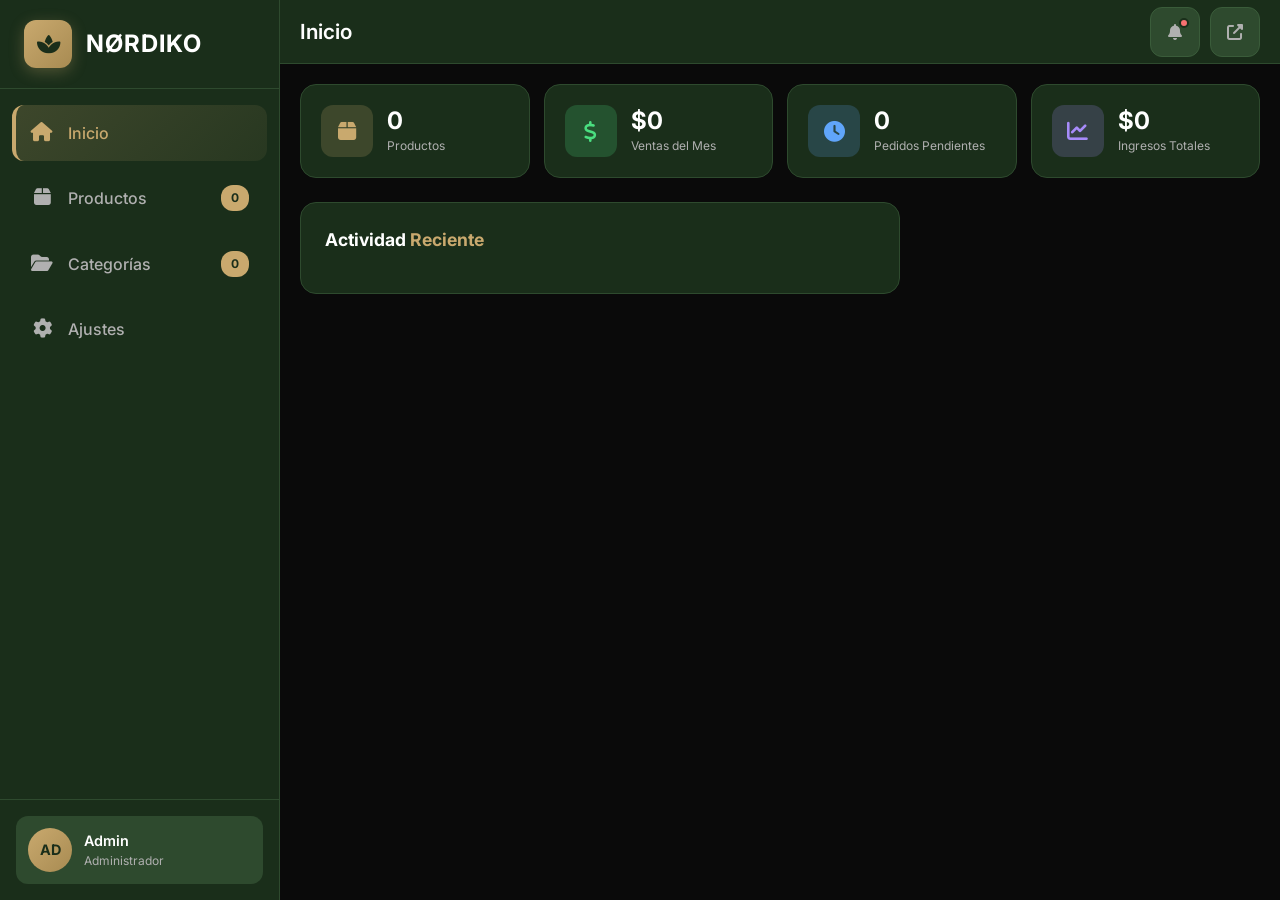
==== commit ee7726b4: "Eliminar sistema de temas completo - simplificar admin" ====
--- a/admin/index.html
+++ b/admin/index.html
@@ -1316,700 +1316,9 @@
             background: var(--rojo-peligro-hover);
         }
 
-        /* ===== SISTEMA DE TEMAS ===== */
-        .temas-section {
-            margin-top: 24px;
-        }
-
-        .temas-grid {
-            display: grid;
-            grid-template-columns: repeat(auto-fill, minmax(140px, 1fr));
-            gap: 12px;
-            margin-bottom: 20px;
-        }
-
-        .tema-card {
-            position: relative;
-            border-radius: var(--radius-lg);
-            padding: 16px 12px;
-            cursor: pointer;
-            transition: all 0.25s ease;
-            border: 3px solid transparent;
-            text-align: center;
-            min-height: 120px;
-            display: flex;
-            flex-direction: column;
-            align-items: center;
-            justify-content: center;
-            gap: 8px;
-        }
-
-        .tema-card:hover {
-            transform: translateY(-3px);
-        }
-
-        .tema-card.active {
-            border-color: var(--dorado);
-            box-shadow: 0 0 0 3px rgba(201, 169, 110, 0.2);
-        }
-
-        .tema-card.active::after {
-            content: '\f00c';
-            font-family: 'Font Awesome 6 Free';
-            font-weight: 900;
-            position: absolute;
-            top: 8px;
-            right: 8px;
-            width: 24px;
-            height: 24px;
-            background: var(--dorado);
-            color: var(--verde-oscuro);
-            border-radius: 50%;
-            display: flex;
-            align-items: center;
-            justify-content: center;
-            font-size: 0.7rem;
-        }
-
-        .tema-preview {
-            width: 100%;
-            height: 50px;
-            border-radius: var(--radius);
-            display: flex;
-            overflow: hidden;
-            margin-bottom: 4px;
-        }
-
-        .tema-preview-color {
-            flex: 1;
-        }
-
-        .tema-nombre {
-            font-size: 0.85rem;
-            font-weight: 600;
-            color: var(--blanco);
-        }
-
-        .tema-card[data-tema="bosque"] {
-            background: linear-gradient(135deg, #1a2e1a, #243824);
-        }
-
-        .tema-card[data-tema="cafe"] {
-            background: linear-gradient(135deg, #3e2723, #5d4037);
-        }
-
-        .tema-card[data-tema="noche"] {
-            background: linear-gradient(135deg, #0a0a0a, #1a1a2e);
-        }
-
-        .tema-card[data-tema="tierra"] {
-            background: linear-gradient(135deg, #2d1f1a, #4a2c1a);
-        }
-
-        .tema-card[data-tema="personalizado"] {
-            background: linear-gradient(135deg, #2a2a2a, #3a3a3a);
-        }
-
-        .tema-preview-bosque {
-            background: linear-gradient(90deg, #1a2e1a 0%, #243824 33%, #c9a96e 66%, #e0c896 100%);
-        }
-
-        .tema-preview-cafe {
-            background: linear-gradient(90deg, #3e2723 0%, #5d4037 33%, #d4a574 66%, #f5f0e8 100%);
-        }
-
-        .tema-preview-noche {
-            background: linear-gradient(90deg, #0a0a0a 0%, #1a1a1a 33%, #c0c0c0 66%, #e8e8e8 100%);
-        }
-
-        .tema-preview-tierra {
-            background: linear-gradient(90deg, #2d1f1a 0%, #4a2c1a 33%, #c2410c 66%, #f59e0b 100%);
-        }
-
-        .tema-preview-personalizado {
-            background: linear-gradient(90deg, var(--custom-primario, #2a2a2a) 0%, var(--custom-fondo, #3a3a3a) 33%, var(--custom-acento, #c9a96e) 66%, var(--custom-texto, #ffffff) 100%);
-        }
-
-        /* Pickers de color personalizado */
-        .custom-colors-panel {
-            background: var(--verde-2);
-            border: 2px solid var(--verde-3);
-            border-radius: var(--radius-lg);
-            padding: 20px;
-            margin-top: 16px;
-            display: none;
-        }
-
-        .custom-colors-panel.visible {
-            display: block;
-            animation: fadeIn 0.3s ease;
-        }
-
-        .custom-colors-title {
-            font-size: 1rem;
-            font-weight: 600;
-            color: var(--blanco);
-            margin-bottom: 16px;
-        }
-
-        .custom-colors-title span {
-            color: var(--dorado);
-        }
-
-        .color-pickers-grid {
-            display: grid;
-            grid-template-columns: repeat(auto-fill, minmax(200px, 1fr));
-            gap: 16px;
-        }
-
-        .color-picker-item {
-            display: flex;
-            flex-direction: column;
-            gap: 8px;
-        }
-
-        .color-picker-label {
-            font-size: 0.85rem;
-            font-weight: 600;
-            color: var(--blanco);
-            display: flex;
-            align-items: center;
-            gap: 8px;
-        }
-
-        .color-picker-wrapper {
-            display: flex;
-            align-items: center;
-            gap: 10px;
-            background: var(--verde-oscuro);
-            border: 2px solid var(--verde-3);
-            border-radius: var(--radius);
-            padding: 8px 12px;
-            min-height: var(--min-touch);
-            transition: border-color 0.2s ease;
-        }
-
-        .color-picker-wrapper:focus-within {
-            border-color: var(--dorado);
-        }
-
-        .color-picker-wrapper input[type="color"] {
-            width: 40px;
-            height: 40px;
-            border: none;
-            border-radius: var(--radius);
-            cursor: pointer;
-            background: transparent;
-            padding: 0;
-            -webkit-appearance: none;
-            appearance: none;
-        }
-
-        .color-picker-wrapper input[type="color"]::-webkit-color-swatch-wrapper {
-            padding: 0;
-        }
-
-        .color-picker-wrapper input[type="color"]::-webkit-color-swatch {
-            border: 2px solid rgba(255, 255, 255, 0.2);
-            border-radius: 8px;
-        }
-
-        .color-picker-wrapper input[type="color"]::-moz-color-swatch {
-            border: 2px solid rgba(255, 255, 255, 0.2);
-            border-radius: 8px;
-        }
-
-        .color-hex-value {
-            font-size: 0.85rem;
-            color: var(--gris-texto);
-            font-family: 'Courier New', monospace;
-            text-transform: uppercase;
-        }
-
-        .tema-actions {
-            display: flex;
-            gap: 10px;
-            margin-top: 16px;
-            flex-wrap: wrap;
-        }
-
-        .tema-actions .btn {
-            flex: 1;
-            min-width: 140px;
-        }
-
-        /* Preview en tiempo real - Simulación de la tienda */
-        .tema-preview-banner {
-            background: var(--verde-2);
-            border: 2px solid var(--verde-3);
-            border-radius: var(--radius-lg);
-            padding: 16px;
-            margin-top: 16px;
-        }
-
-        .tema-preview-banner h4 {
-            font-size: 0.9rem;
-            font-weight: 600;
-            color: var(--blanco);
-            margin-bottom: 12px;
-        }
-
-        .tema-preview-banner h4 span {
-            color: var(--dorado);
-        }
-
-        /* Miniatura de la tienda */
-        .preview-mini {
-            display: flex;
-            gap: 8px;
-            align-items: center;
-            margin-bottom: 12px;
-        }
-
-        .preview-mini-card {
-            flex: 1;
-            background: var(--preview-fondo, var(--verde-oscuro));
-            border: 1px solid var(--preview-borde, var(--verde-2));
-            border-radius: var(--radius);
-            padding: 12px;
-            text-align: center;
-        }
-
-        .preview-mini-card .preview-dot {
-            width: 30px;
-            height: 30px;
-            border-radius: 50%;
-            background: var(--preview-acento, var(--dorado));
-            margin: 0 auto 8px;
-        }
-
-        .preview-mini-card .preview-text {
-            font-size: 0.7rem;
-            color: var(--preview-texto, var(--blanco));
-        }
-
-        .preview-mini-btn {
-            background: var(--preview-primario, var(--dorado));
-            color: var(--preview-primario-texto, var(--verde-oscuro));
-            border: none;
-            border-radius: var(--radius);
-            padding: 10px 16px;
-            font-size: 0.75rem;
-            font-weight: 600;
-            cursor: pointer;
-        }
-
-        /* ===== VISTA PREVIA REALISTA DE LA TIENDA ===== */
-        .preview-store {
-            background: var(--preview-fondo, #0a0a0a);
-            border: 2px solid var(--preview-borde, #3a3a3a);
-            border-radius: var(--radius-lg);
-            overflow: hidden;
-            margin-top: 12px;
-        }
-
-        /* Header de la tienda en preview */
-        .preview-store-header {
-            background: var(--preview-primario, #1a2e1a);
-            padding: 10px 14px;
-            display: flex;
-            align-items: center;
-            justify-content: space-between;
-            border-bottom: 1px solid var(--preview-borde, #3a3a3a);
-        }
-
-        .preview-store-logo {
-            display: flex;
-            align-items: center;
-            gap: 8px;
-            color: var(--preview-texto, #ffffff);
-            font-weight: 700;
-            font-size: 0.85rem;
-        }
-
-        .preview-store-logo i {
-            color: var(--preview-acento, #c9a96e);
-            font-size: 1rem;
-        }
-
-        .preview-store-nav {
-            display: flex;
-            gap: 12px;
-        }
-
-        .preview-store-nav span {
-            font-size: 0.7rem;
-            color: var(--preview-texto-claro, #b0b0b0);
-        }
-
-        /* Preview grande usa las mismas variables */
-        .preview-store-large .preview-store-nav span {
-            color: var(--preview-texto-claro, #b0b0b0);
-        }
-
-        /* Hero de la tienda en preview */
-        .preview-store-hero {
-            background: linear-gradient(135deg, var(--preview-primario, #1a2e1a) 0%, var(--preview-fondo, #0a0a0a) 100%);
-            padding: 24px 16px;
-            text-align: center;
-            border-bottom: 1px solid var(--preview-borde, #3a3a3a);
-        }
-
-        .preview-store-hero h3 {
-            font-size: 1.1rem;
-            font-weight: 700;
-            color: var(--preview-texto, #ffffff);
-            margin-bottom: 6px;
-        }
-
-        .preview-store-hero h3 span {
-            color: var(--preview-acento, #c9a96e);
-        }
-
-        .preview-store-hero p {
-            font-size: 0.75rem;
-            color: var(--preview-texto-claro, #b0b0b0);
-            margin-bottom: 12px;
-        }
-
-        .preview-store-hero-btn {
-            display: inline-block;
-            background: var(--preview-acento, #c9a96e);
-            color: var(--preview-primario, #1a2e1a);
-            padding: 8px 16px;
-            border-radius: 8px;
-            font-size: 0.75rem;
-            font-weight: 600;
-        }
-
-        /* Productos en preview */
-        .preview-store-products {
-            padding: 14px;
-            display: grid;
-            grid-template-columns: repeat(3, 1fr);
-            gap: 10px;
-        }
-
-        .preview-product-card {
-            background: var(--preview-fondo-card, #1c1916);
-            border: 1px solid var(--preview-borde, #3a3a3a);
-            border-radius: 10px;
-            padding: 10px;
-            text-align: center;
-        }
-
-        .preview-product-img {
-            width: 100%;
-            aspect-ratio: 1;
-            background: var(--preview-primario, #1a2e1a);
-            border-radius: 8px;
-            display: flex;
-            align-items: center;
-            justify-content: center;
-            font-size: 1.5rem;
-            margin-bottom: 8px;
-        }
-
-        .preview-product-name {
-            font-size: 0.7rem;
-            font-weight: 600;
-            color: var(--preview-texto, #ffffff);
-            margin-bottom: 4px;
-            white-space: nowrap;
-            overflow: hidden;
-            text-overflow: ellipsis;
-        }
-
-        .preview-product-price {
-            font-size: 0.75rem;
-            font-weight: 700;
-            color: var(--preview-acento, #c9a96e);
-        }
-
-        /* Footer en preview */
-        .preview-store-footer {
-            background: var(--preview-primario, #1a2e1a);
-            padding: 14px;
-            text-align: center;
-            border-top: 1px solid var(--preview-borde, #3a3a3a);
-        }
-
-        .preview-store-footer .preview-social {
-            display: flex;
-            justify-content: center;
-            gap: 12px;
-            margin-bottom: 8px;
-        }
-
-        .preview-store-footer .preview-social span {
-            width: 28px;
-            height: 28px;
-            border-radius: 50%;
-            background: var(--preview-acento, #c9a96e);
-            color: var(--preview-primario, #1a2e1a);
-            display: flex;
-            align-items: center;
-            justify-content: center;
-            font-size: 0.75rem;
-        }
-
-        .preview-store-footer p {
-            font-size: 0.65rem;
-            color: var(--preview-texto-claro, #b0b0b0);
-        }
-
-        /* Botón ver vista previa */
-        .btn-ver-preview {
-            width: 100%;
-            margin-top: 12px;
-            background: linear-gradient(135deg, var(--dorado), var(--dorado-oscuro));
-            color: var(--verde-oscuro);
-            border: none;
-            border-radius: var(--radius);
-            padding: 14px 20px;
-            font-size: 1rem;
-            font-weight: 700;
-            cursor: pointer;
-            display: flex;
-            align-items: center;
-            justify-content: center;
-            gap: 10px;
-            min-height: 56px;
-            transition: all 0.2s ease;
-        }
-
-        .btn-ver-preview:active {
-            transform: scale(0.97);
-            box-shadow: 0 4px 15px rgba(201, 169, 110, 0.4);
-        }
-
-        /* ===== MODAL VISTA PREVIA ===== */
-        .preview-modal-overlay {
-            position: fixed;
-            top: 0;
-            left: 0;
-            width: 100%;
-            height: 100%;
-            background: rgba(0, 0, 0, 0.9);
-            backdrop-filter: blur(8px);
-            z-index: 3000;
-            display: flex;
-            align-items: center;
-            justify-content: center;
-            opacity: 0;
-            visibility: hidden;
-            transition: all 0.3s ease;
-            padding: 16px;
-        }
-
-        .preview-modal-overlay.active {
-            opacity: 1;
-            visibility: visible;
-        }
-
-        .preview-modal {
-            background: var(--verde-oscuro);
-            border: 2px solid var(--verde-2);
-            border-radius: var(--radius-lg);
-            width: 100%;
-            max-width: 480px;
-            max-height: 90vh;
-            overflow-y: auto;
-            transform: scale(0.9) translateY(20px);
-            transition: all 0.3s cubic-bezier(0.4, 0, 0.2, 1);
-        }
-
-        .preview-modal-overlay.active .preview-modal {
-            transform: scale(1) translateY(0);
-        }
-
-        .preview-modal-header {
-            display: flex;
-            align-items: center;
-            justify-content: space-between;
-            padding: 16px 20px;
-            border-bottom: 1px solid var(--verde-2);
-            position: sticky;
-            top: 0;
-            background: var(--verde-oscuro);
-            z-index: 10;
-        }
-
-        .preview-modal-title {
-            font-size: 1.1rem;
-            font-weight: 600;
-            color: var(--blanco);
-        }
-
-        .preview-modal-title span {
-            color: var(--dorado);
-        }
-
-        .preview-modal-close {
-            width: 50px;
-            height: 50px;
-            border-radius: var(--radius);
-            background: var(--verde-2);
-            border: 1px solid var(--verde-3);
-            color: var(--gris-texto);
-            display: flex;
-            align-items: center;
-            justify-content: center;
-            cursor: pointer;
-            transition: all 0.2s ease;
-            font-size: 1.1rem;
-        }
-
-        .preview-modal-close:active {
-            background: var(--error);
-            color: var(--blanco);
-        }
-
-        .preview-modal-body {
-            padding: 20px;
-        }
-
-        /* Preview grande dentro del modal */
-        .preview-store-large {
-            border-radius: var(--radius-lg);
-            overflow: hidden;
-            border: 2px solid var(--preview-borde, #3a3a3a);
-        }
-
-        .preview-store-large .preview-store-header {
-            padding: 14px 18px;
-        }
-
-        .preview-store-large .preview-store-logo {
-            font-size: 1rem;
-        }
-
-        .preview-store-large .preview-store-nav span {
-            font-size: 0.8rem;
-        }
-
-        .preview-store-large .preview-store-hero {
-            padding: 32px 20px;
-        }
-
-        .preview-store-large .preview-store-hero h3 {
-            font-size: 1.3rem;
-            margin-bottom: 8px;
-        }
-
-        .preview-store-large .preview-store-hero p {
-            font-size: 0.85rem;
-            margin-bottom: 16px;
-        }
-
-        .preview-store-large .preview-store-hero-btn {
-            padding: 10px 20px;
-            font-size: 0.85rem;
-        }
-
-        .preview-store-large .preview-store-products {
-            padding: 18px;
-            gap: 12px;
-        }
-
-        .preview-store-large .preview-product-card {
-            padding: 12px;
-        }
-
-        .preview-store-large .preview-product-img {
-            font-size: 2rem;
-        }
-
-        .preview-store-large .preview-product-name {
-            font-size: 0.8rem;
-        }
-
-        .preview-store-large .preview-product-price {
-            font-size: 0.85rem;
-        }
-
-        .preview-store-large .preview-store-footer {
-            padding: 18px;
-        }
-
-        .preview-store-large .preview-store-footer .preview-social span {
-            width: 32px;
-            height: 32px;
-            font-size: 0.85rem;
-        }
-
-        .preview-store-large .preview-store-footer p {
-            font-size: 0.75rem;
-        }
-
-        @media (max-width: 768px) {
-            .preview-store-products {
-                grid-template-columns: repeat(3, 1fr);
-                gap: 8px;
-            }
-
-            .preview-product-img {
-                font-size: 1.2rem;
-            }
-
-            .preview-modal {
-                max-width: 100%;
-                max-height: 95vh;
-            }
-        }
-
-        @media (max-width: 480px) {
-            .preview-store-products {
-                grid-template-columns: repeat(3, 1fr);
-                gap: 6px;
-            }
-
-            .preview-product-card {
-                padding: 8px;
-            }
-
-            .preview-product-img {
-                font-size: 1rem;
-            }
-
-            .preview-product-name {
-                font-size: 0.6rem;
-            }
-
-            .preview-product-price {
-                font-size: 0.65rem;
-            }
-        }
-
-        @media (max-width: 768px) {
-            .temas-grid {
-                grid-template-columns: repeat(2, 1fr);
-                gap: 10px;
-            }
-
-            .tema-card {
-                min-height: 100px;
-                padding: 12px 8px;
-            }
-
-            .color-pickers-grid {
-                grid-template-columns: 1fr;
-            }
-
-            .tema-actions {
-                flex-direction: column;
-            }
-
-            .tema-actions .btn {
-                width: 100%;
-            }
-        }
-
-        @media (max-width: 480px) {
-            .temas-grid {
-                grid-template-columns: 1fr 1fr;
-            }
-        }
+
+
+
 
         /* ===== MEJORAS RESPONSIVAS ADICIONALES ===== */
 
@@ -2292,61 +1601,7 @@
                 font-size: 1rem;
             }
 
-            /* Temas: grid de 2 columnas */
-            .temas-grid {
-                grid-template-columns: repeat(2, 1fr);
-                gap: 10px;
-            }
-
-            .tema-card {
-                min-height: 100px;
-                padding: 12px 8px;
-            }
-
-            .tema-nombre {
-                font-size: 0.8rem;
-            }
-
-            /* Color pickers: 1 columna */
-            .color-pickers-grid {
-                grid-template-columns: 1fr;
-            }
-
-            .color-picker-wrapper {
-                min-height: 52px;
-            }
-
-            /* Tema actions: columna */
-            .tema-actions {
-                flex-direction: column;
-            }
-
-            .tema-actions .btn {
-                width: 100%;
-            }
-
-            /* Preview banner: más compacto */
-            .tema-preview-banner {
-                padding: 14px;
-            }
-
-            .tema-preview-banner h4 {
-                font-size: 0.85rem;
-            }
-
-            .preview-mini {
-                flex-direction: column;
-                gap: 8px;
-            }
-
-            .preview-mini-card {
-                padding: 10px;
-            }
-
-            .preview-mini-btn {
-                padding: 8px 14px;
-                font-size: 0.7rem;
-            }
+
         }
 
         /* Pantallas muy pequeñas (360px y menos) */
@@ -2870,180 +2125,7 @@
                         </form>
                     </div>
 
-                    <!-- ===== SECCIÓN: TEMAS ===== -->
-                    <div class="settings-card temas-section">
-                        <h3 style="font-size: 1.1rem; margin-bottom: 8px;">Tema de la <span style="color: var(--dorado);">Tienda</span></h3>
-                        <p style="color: var(--gris-texto); font-size: 0.85rem; margin-bottom: 16px;">
-                            Elige un tema para personalizar los colores de tu tienda. Se aplica automáticamente en la tienda.
-                        </p>
-
-                        <!-- Selector de temas como tarjetas visuales -->
-                        <div class="temas-grid" id="temasGrid">
-                            <div class="tema-card" data-tema="bosque">
-                                <div class="tema-preview tema-preview-bosque">
-                                    <div class="tema-preview-color"></div>
-                                    <div class="tema-preview-color"></div>
-                                    <div class="tema-preview-color"></div>
-                                </div>
-                                <span class="tema-nombre">Bosque</span>
-                            </div>
-                            <div class="tema-card" data-tema="cafe">
-                                <div class="tema-preview tema-preview-cafe">
-                                    <div class="tema-preview-color"></div>
-                                    <div class="tema-preview-color"></div>
-                                    <div class="tema-preview-color"></div>
-                                </div>
-                                <span class="tema-nombre">Café</span>
-                            </div>
-                            <div class="tema-card" data-tema="noche">
-                                <div class="tema-preview tema-preview-noche">
-                                    <div class="tema-preview-color"></div>
-                                    <div class="tema-preview-color"></div>
-                                    <div class="tema-preview-color"></div>
-                                </div>
-                                <span class="tema-nombre">Noche</span>
-                            </div>
-                            <div class="tema-card" data-tema="tierra">
-                                <div class="tema-preview tema-preview-tierra">
-                                    <div class="tema-preview-color"></div>
-                                    <div class="tema-preview-color"></div>
-                                    <div class="tema-preview-color"></div>
-                                </div>
-                                <span class="tema-nombre">Tierra</span>
-                            </div>
-                            <div class="tema-card" data-tema="personalizado">
-                                <div class="tema-preview tema-preview-personalizado">
-                                    <div class="tema-preview-color"></div>
-                                    <div class="tema-preview-color"></div>
-                                    <div class="tema-preview-color"></div>
-                                </div>
-                                <span class="tema-nombre">Personalizado</span>
-                            </div>
-                        </div>
-
-                        <!-- Panel de colores personalizados -->
-                        <div class="custom-colors-panel" id="customColorsPanel">
-                            <div class="custom-colors-title">Colores <span>Personalizados</span></div>
-                            <div class="color-pickers-grid">
-                                <div class="color-picker-item">
-                                    <label class="color-picker-label">
-                                        <i class="fas fa-palette"></i>
-                                        Color Primario
-                                    </label>
-                                    <div class="color-picker-wrapper">
-                                        <input type="color" id="customPrimario" value="#2a2a2a">
-                                        <span class="color-hex-value" id="hexPrimario">#2A2A2A</span>
-                                    </div>
-                                </div>
-                                <div class="color-picker-item">
-                                    <label class="color-picker-label">
-                                        <i class="fas fa-star"></i>
-                                        Color de Acento
-                                    </label>
-                                    <div class="color-picker-wrapper">
-                                        <input type="color" id="customAcento" value="#c9a96e">
-                                        <span class="color-hex-value" id="hexAcento">#C9A96E</span>
-                                    </div>
-                                </div>
-                                <div class="color-picker-item">
-                                    <label class="color-picker-label">
-                                        <i class="fas fa-image"></i>
-                                        Color de Fondo
-                                    </label>
-                                    <div class="color-picker-wrapper">
-                                        <input type="color" id="customFondo" value="#0a0a0a">
-                                        <span class="color-hex-value" id="hexFondo">#0A0A0A</span>
-                                    </div>
-                                </div>
-                                <div class="color-picker-item">
-                                    <label class="color-picker-label">
-                                        <i class="fas fa-font"></i>
-                                        Color de Texto
-                                    </label>
-                                    <div class="color-picker-wrapper">
-                                        <input type="color" id="customTexto" value="#ffffff">
-                                        <span class="color-hex-value" id="hexTexto">#FFFFFF</span>
-                                    </div>
-                                </div>
-                            </div>
-                        </div>
-
-                        <!-- Preview en tiempo real - Simulación de la tienda -->
-                        <div class="tema-preview-banner">
-                            <h4>Vista <span>Previa</span> de la Tienda</h4>
-
-                            <!-- Miniatura de la tienda -->
-                            <div class="preview-store" id="previewStore">
-                                <!-- Header -->
-                                <div class="preview-store-header">
-                                    <div class="preview-store-logo">
-                                        <i class="fas fa-mountain"></i>
-                                        <span>NØRDIKO</span>
-                                    </div>
-                                    <div class="preview-store-nav">
-                                        <span>Inicio</span>
-                                        <span>Productos</span>
-                                        <span>Contacto</span>
-                                    </div>
-                                </div>
-
-                                <!-- Hero -->
-                                <div class="preview-store-hero">
-                                    <h3>Productos para el hombre que <span>no se conforma</span></h3>
-                                    <p>Ingredientes del Eje Cafetero, resultados que se notan</p>
-                                    <div class="preview-store-hero-btn">Ver Colección</div>
-                                </div>
-
-                                <!-- Productos -->
-                                <div class="preview-store-products">
-                                    <div class="preview-product-card">
-                                        <div class="preview-product-img">🌹</div>
-                                        <div class="preview-product-name">Loción de Rosas</div>
-                                        <div class="preview-product-price">$25.99</div>
-                                    </div>
-                                    <div class="preview-product-card">
-                                        <div class="preview-product-img">✨</div>
-                                        <div class="preview-product-name">Crema Facial</div>
-                                        <div class="preview-product-price">$45.50</div>
-                                    </div>
-                                    <div class="preview-product-card">
-                                        <div class="preview-product-img">🌰</div>
-                                        <div class="preview-product-name">Aceite Corporal</div>
-                                        <div class="preview-product-price">$32.00</div>
-                                    </div>
-                                </div>
-
-                                <!-- Footer -->
-                                <div class="preview-store-footer">
-                                    <div class="preview-social">
-                                        <span><i class="fab fa-instagram"></i></span>
-                                        <span><i class="fab fa-facebook"></i></span>
-                                        <span><i class="fab fa-tiktok"></i></span>
-                                        <span><i class="fab fa-whatsapp"></i></span>
-                                    </div>
-                                    <p>© 2026 NØRDIKO. Todos los derechos reservados.</p>
-                                </div>
-                            </div>
-
-                            <!-- Botón ver vista previa grande -->
-                            <button class="btn-ver-preview" id="btnVerPreview" type="button">
-                                <i class="fas fa-eye"></i>
-                                VER VISTA PREVIA
-                            </button>
-                        </div>
-
-                        <!-- Acciones -->
-                        <div class="tema-actions">
-                            <button class="btn btn-primary" id="btnGuardarTema" type="button">
-                                <i class="fas fa-save"></i>
-                                GUARDAR TEMA
-                            </button>
-                            <button class="btn btn-secondary" id="btnRestablecerTema" type="button">
-                                <i class="fas fa-undo"></i>
-                                RESTABLECER
-                            </button>
-                        </div>
-                    </div>
+
                 </div>
 
             </div>
@@ -3197,72 +2279,7 @@
         </div>
     </div>
 
-    <!-- ===== MODAL: VISTA PREVIA DE LA TIENDA ===== -->
-    <div class="preview-modal-overlay" id="previewModalOverlay">
-        <div class="preview-modal">
-            <div class="preview-modal-header">
-                <h3 class="preview-modal-title">Vista <span>Previa</span> de la Tienda</h3>
-                <button class="preview-modal-close" id="previewModalClose" aria-label="Cerrar vista previa">
-                    <i class="fas fa-times"></i>
-                </button>
-            </div>
-            <div class="preview-modal-body">
-                <!-- Preview grande de la tienda -->
-                <div class="preview-store-large" id="previewStoreLarge">
-                    <!-- Header -->
-                    <div class="preview-store-header">
-                        <div class="preview-store-logo">
-                            <i class="fas fa-mountain"></i>
-                            <span>NØRDIKO</span>
-                        </div>
-                        <div class="preview-store-nav">
-                            <span>Inicio</span>
-                            <span>Productos</span>
-                            <span>Nosotros</span>
-                            <span>Contacto</span>
-                        </div>
-                    </div>
-
-                    <!-- Hero -->
-                    <div class="preview-store-hero">
-                        <h3>Productos para el hombre que <span>no se conforma</span></h3>
-                        <p>Ingredientes del Eje Cafetero, resultados que se notan. Loción, cuidado personal y estilo con estándar mundial.</p>
-                        <div class="preview-store-hero-btn">Ver Colección <i class="fas fa-arrow-right"></i></div>
-                    </div>
-
-                    <!-- Productos -->
-                    <div class="preview-store-products">
-                        <div class="preview-product-card">
-                            <div class="preview-product-img">🌹</div>
-                            <div class="preview-product-name">Loción de Rosas</div>
-                            <div class="preview-product-price">$25.99</div>
-                        </div>
-                        <div class="preview-product-card">
-                            <div class="preview-product-img">✨</div>
-                            <div class="preview-product-name">Crema Facial Antiedad</div>
-                            <div class="preview-product-price">$45.50</div>
-                        </div>
-                        <div class="preview-product-card">
-                            <div class="preview-product-img">🌰</div>
-                            <div class="preview-product-name">Aceite Corporal</div>
-                            <div class="preview-product-price">$32.00</div>
-                        </div>
-                    </div>
-
-                    <!-- Footer -->
-                    <div class="preview-store-footer">
-                        <div class="preview-social">
-                            <span><i class="fab fa-instagram"></i></span>
-                            <span><i class="fab fa-facebook"></i></span>
-                            <span><i class="fab fa-tiktok"></i></span>
-                            <span><i class="fab fa-whatsapp"></i></span>
-                        </div>
-                        <p>© 2026 NØRDIKO. Todos los derechos reservados.</p>
-                    </div>
-                </div>
-            </div>
-        </div>
-    </div>
+
 
     <!-- ===== TOAST CONTAINER ===== -->
     <div class="toast-container" id="toastContainer"></div>
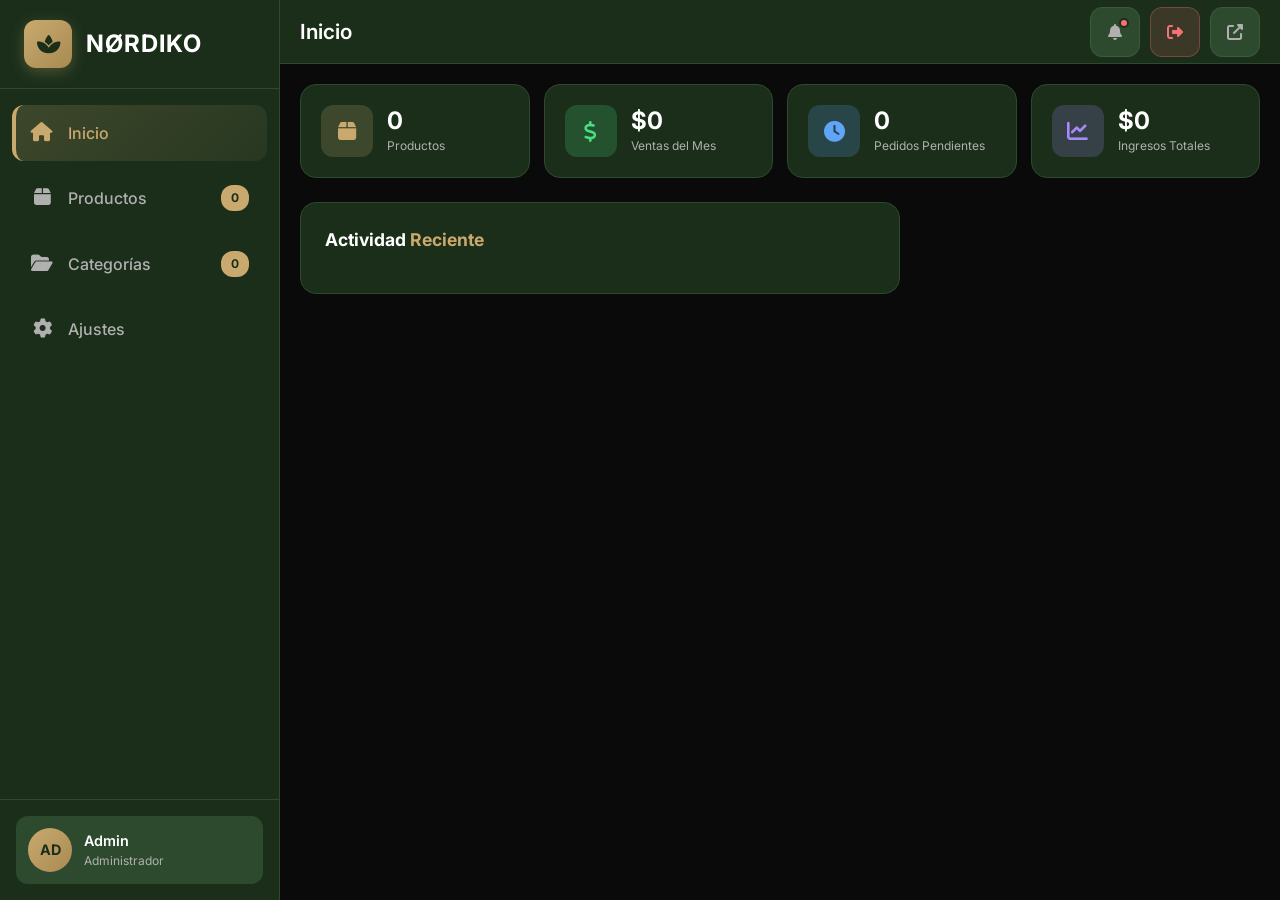
==== commit a3f58d0b: "Fixes: eliminar productos Firebase, categorías/WhatsApp/precios unificados, seguridad admin" ====
--- a/admin/index.html
+++ b/admin/index.html
@@ -1241,6 +1241,159 @@
             animation: pulse 0.3s ease;
         }
 
+        /* ===== LOGIN OVERLAY ===== */
+        .login-overlay {
+            position: fixed;
+            top: 0;
+            left: 0;
+            width: 100%;
+            height: 100%;
+            background: rgba(0, 0, 0, 0.92);
+            backdrop-filter: blur(8px);
+            z-index: 5000;
+            display: flex;
+            align-items: center;
+            justify-content: center;
+            opacity: 0;
+            visibility: hidden;
+            transition: all 0.3s ease;
+            padding: 20px;
+        }
+
+        .login-overlay.active {
+            opacity: 1;
+            visibility: visible;
+        }
+
+        .login-dialog {
+            background: var(--verde-oscuro);
+            border: 2px solid var(--verde-2);
+            border-radius: var(--radius-lg);
+            padding: 40px 32px;
+            width: 100%;
+            max-width: 400px;
+            text-align: center;
+            transform: scale(0.9);
+            transition: all 0.3s cubic-bezier(0.4, 0, 0.2, 1);
+        }
+
+        .login-overlay.active .login-dialog {
+            transform: scale(1);
+        }
+
+        .login-icon {
+            width: 80px;
+            height: 80px;
+            border-radius: 50%;
+            background: rgba(201, 169, 110, 0.15);
+            color: var(--dorado);
+            display: flex;
+            align-items: center;
+            justify-content: center;
+            font-size: 2rem;
+            margin: 0 auto 24px;
+        }
+
+        .login-title {
+            font-size: 1.4rem;
+            font-weight: 700;
+            color: var(--blanco);
+            margin-bottom: 8px;
+        }
+
+        .login-subtitle {
+            font-size: 0.9rem;
+            color: var(--gris-texto);
+            margin-bottom: 28px;
+            line-height: 1.5;
+        }
+
+        .login-form-group {
+            display: flex;
+            flex-direction: column;
+            gap: 12px;
+            margin-bottom: 20px;
+        }
+
+        .login-input {
+            padding: 16px 20px;
+            background: var(--verde-2);
+            border: 2px solid var(--verde-3);
+            border-radius: var(--radius);
+            color: var(--blanco);
+            font-size: 1.1rem;
+            text-align: center;
+            transition: all 0.2s ease;
+            width: 100%;
+            min-height: 56px;
+        }
+
+        .login-input:focus {
+            border-color: var(--dorado);
+            box-shadow: 0 0 0 3px rgba(201, 169, 110, 0.15);
+        }
+
+        .login-input::placeholder {
+            color: var(--gris-texto);
+        }
+
+        .login-error {
+            display: none;
+            background: rgba(248, 113, 113, 0.15);
+            border: 1px solid rgba(248, 113, 113, 0.3);
+            border-radius: var(--radius);
+            color: var(--error);
+            font-size: 0.9rem;
+            padding: 12px 16px;
+            margin-bottom: 16px;
+            text-align: center;
+        }
+
+        .login-btn {
+            width: 100%;
+            padding: 16px 28px;
+            background: linear-gradient(135deg, var(--dorado), var(--dorado-oscuro));
+            color: var(--verde-oscuro);
+            border: none;
+            border-radius: var(--radius);
+            font-size: 1.1rem;
+            font-weight: 700;
+            cursor: pointer;
+            transition: all 0.2s ease;
+            min-height: 56px;
+        }
+
+        .login-btn:active {
+            transform: scale(0.98);
+            box-shadow: 0 4px 15px rgba(201, 169, 110, 0.4);
+        }
+
+        .login-hint {
+            margin-top: 20px;
+            font-size: 0.8rem;
+            color: var(--gris-texto);
+            opacity: 0.7;
+        }
+
+        .login-hint code {
+            background: var(--verde-2);
+            padding: 4px 8px;
+            border-radius: 4px;
+            font-family: 'Courier New', monospace;
+            color: var(--dorado);
+        }
+
+        .header-btn.logout-btn {
+            background: rgba(248, 113, 113, 0.15);
+            border-color: rgba(248, 113, 113, 0.3);
+            color: var(--error);
+        }
+
+        .header-btn.logout-btn:active {
+            background: var(--error);
+            color: var(--blanco);
+        }
+
         /* ===== UTILIDADES ===== */
         .text-center { text-align: center; }
         .mt-1 { margin-top: 8px; }
@@ -1950,6 +2103,25 @@
 
         <!-- Overlay móvil -->
         <div class="sidebar-overlay" id="sidebarOverlay"></div>
+
+        <!-- ===== LOGIN OVERLAY ===== -->
+        <div class="login-overlay" id="loginOverlay">
+            <div class="login-dialog">
+                <div class="login-icon">
+                    <i class="fas fa-shield-alt"></i>
+                </div>
+                <div class="login-title">Panel de Administración</div>
+                <div class="login-subtitle">Ingresa la contraseña para acceder</div>
+                <div class="login-error" id="loginError">Contraseña incorrecta</div>
+                <form id="loginForm" class="login-form-group">
+                    <input type="password" class="login-input" id="loginPassword" placeholder="Contraseña" autocomplete="current-password">
+                    <button type="submit" class="login-btn">Ingresar</button>
+                </form>
+                <div class="login-hint">
+                    Contraseña por defecto: <code>nordiko2026</code>
+                </div>
+            </div>
+        </div>
 
         <!-- ===== CONTENIDO PRINCIPAL ===== -->
         <main class="main-content">
@@ -1966,6 +2138,9 @@
                     <button class="header-btn" title="Notificaciones" aria-label="Notificaciones">
                         <i class="fas fa-bell"></i>
                         <span class="notification-dot"></span>
+                    </button>
+                    <button class="header-btn logout-btn" title="Cerrar sesión" onclick="cerrarSesion()" aria-label="Cerrar sesión">
+                        <i class="fas fa-sign-out-alt"></i>
                     </button>
                     <button class="header-btn" title="Ver tienda" onclick="window.open('index.html', '_blank')" aria-label="Ver tienda">
                         <i class="fas fa-external-link-alt"></i>
@@ -2284,6 +2459,6 @@
     <!-- ===== TOAST CONTAINER ===== -->
     <div class="toast-container" id="toastContainer"></div>
 
-    <script src="../admin.js"></script>
+    <script type="module" src="../admin.js"></script>
 </body>
 </html>
